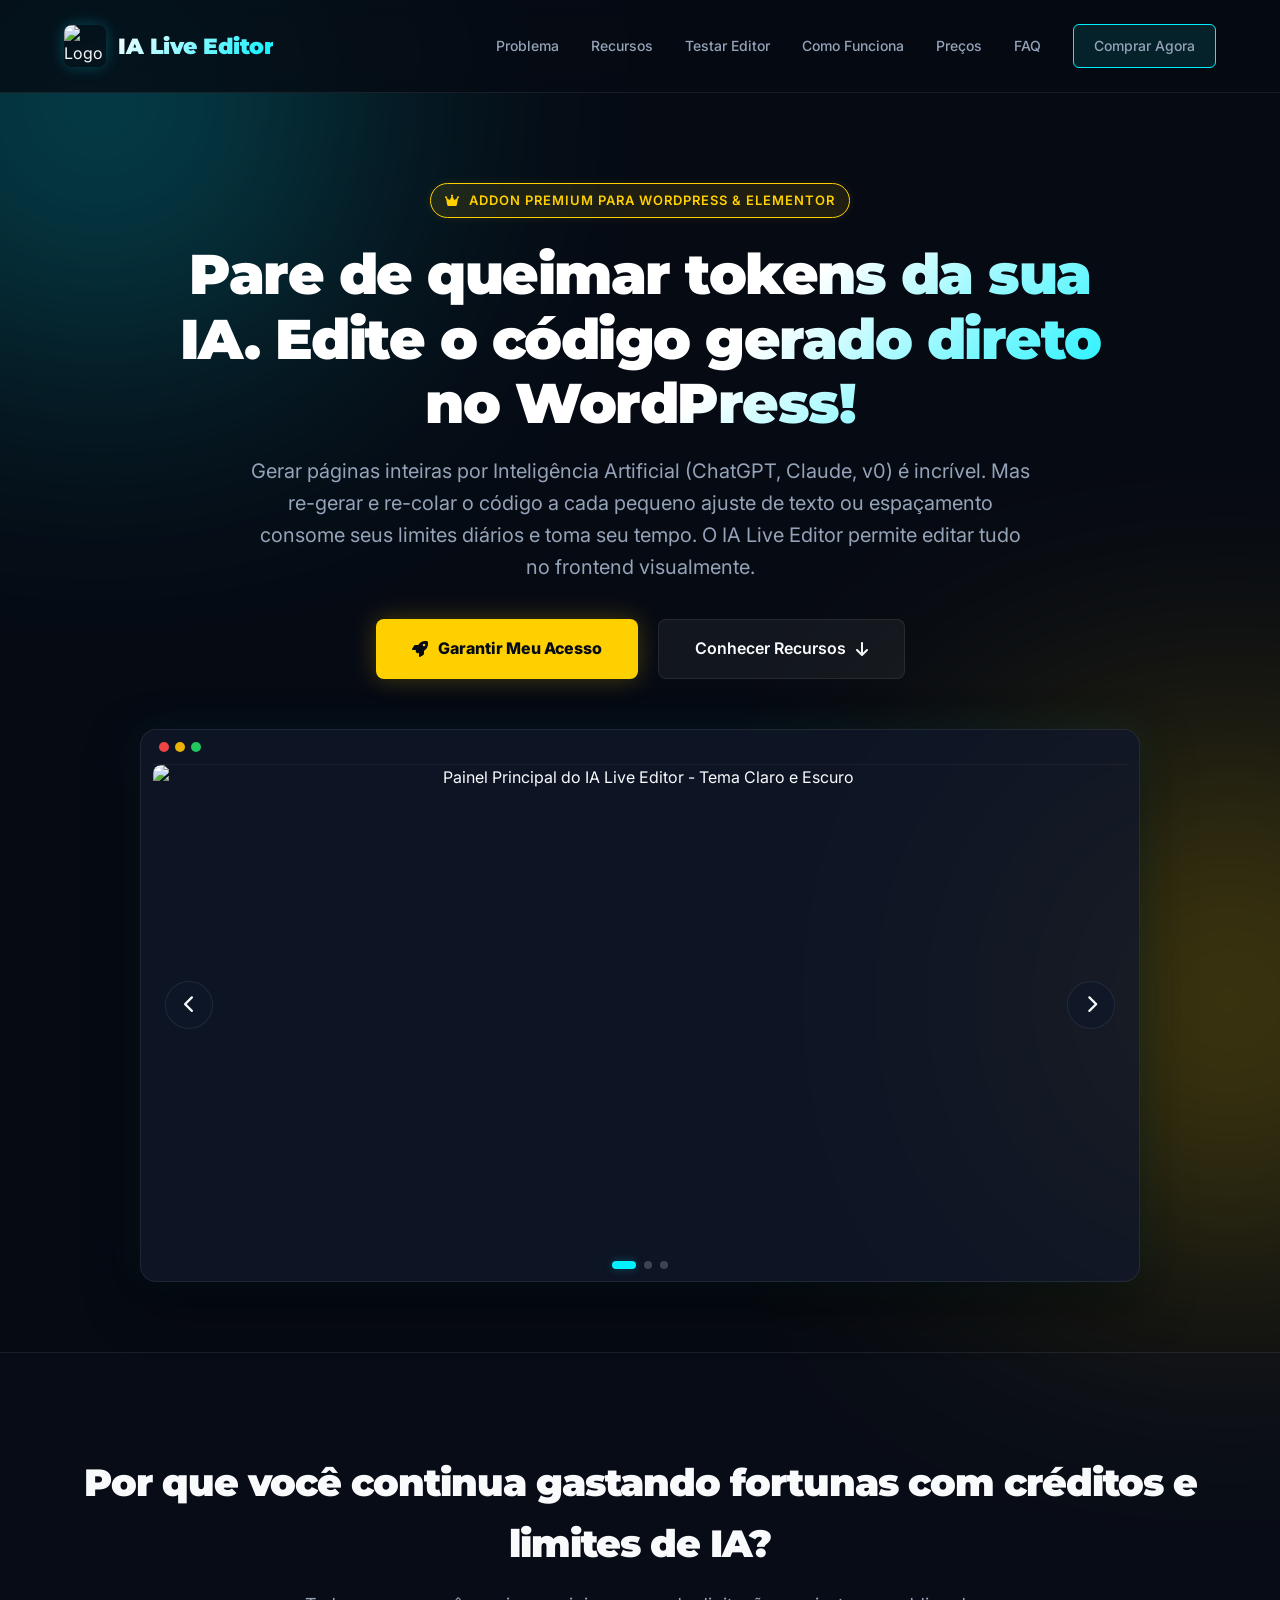
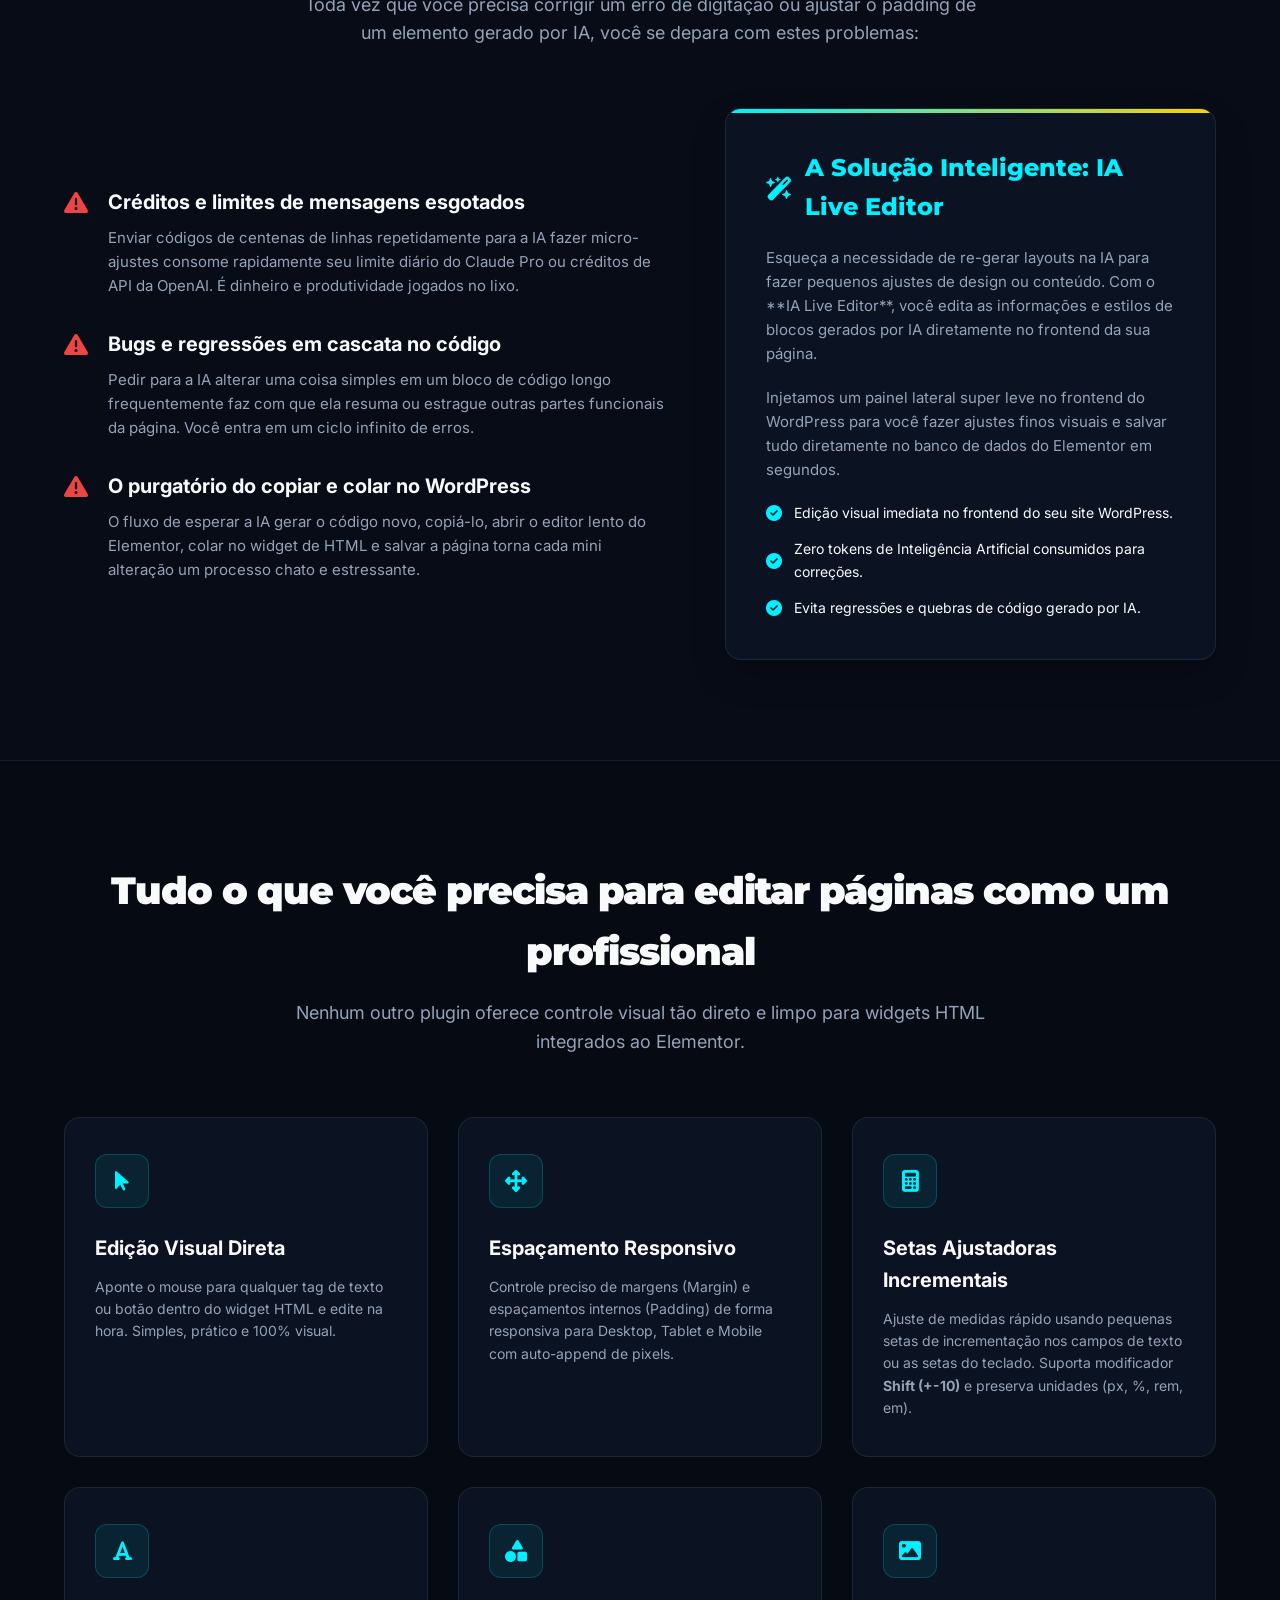
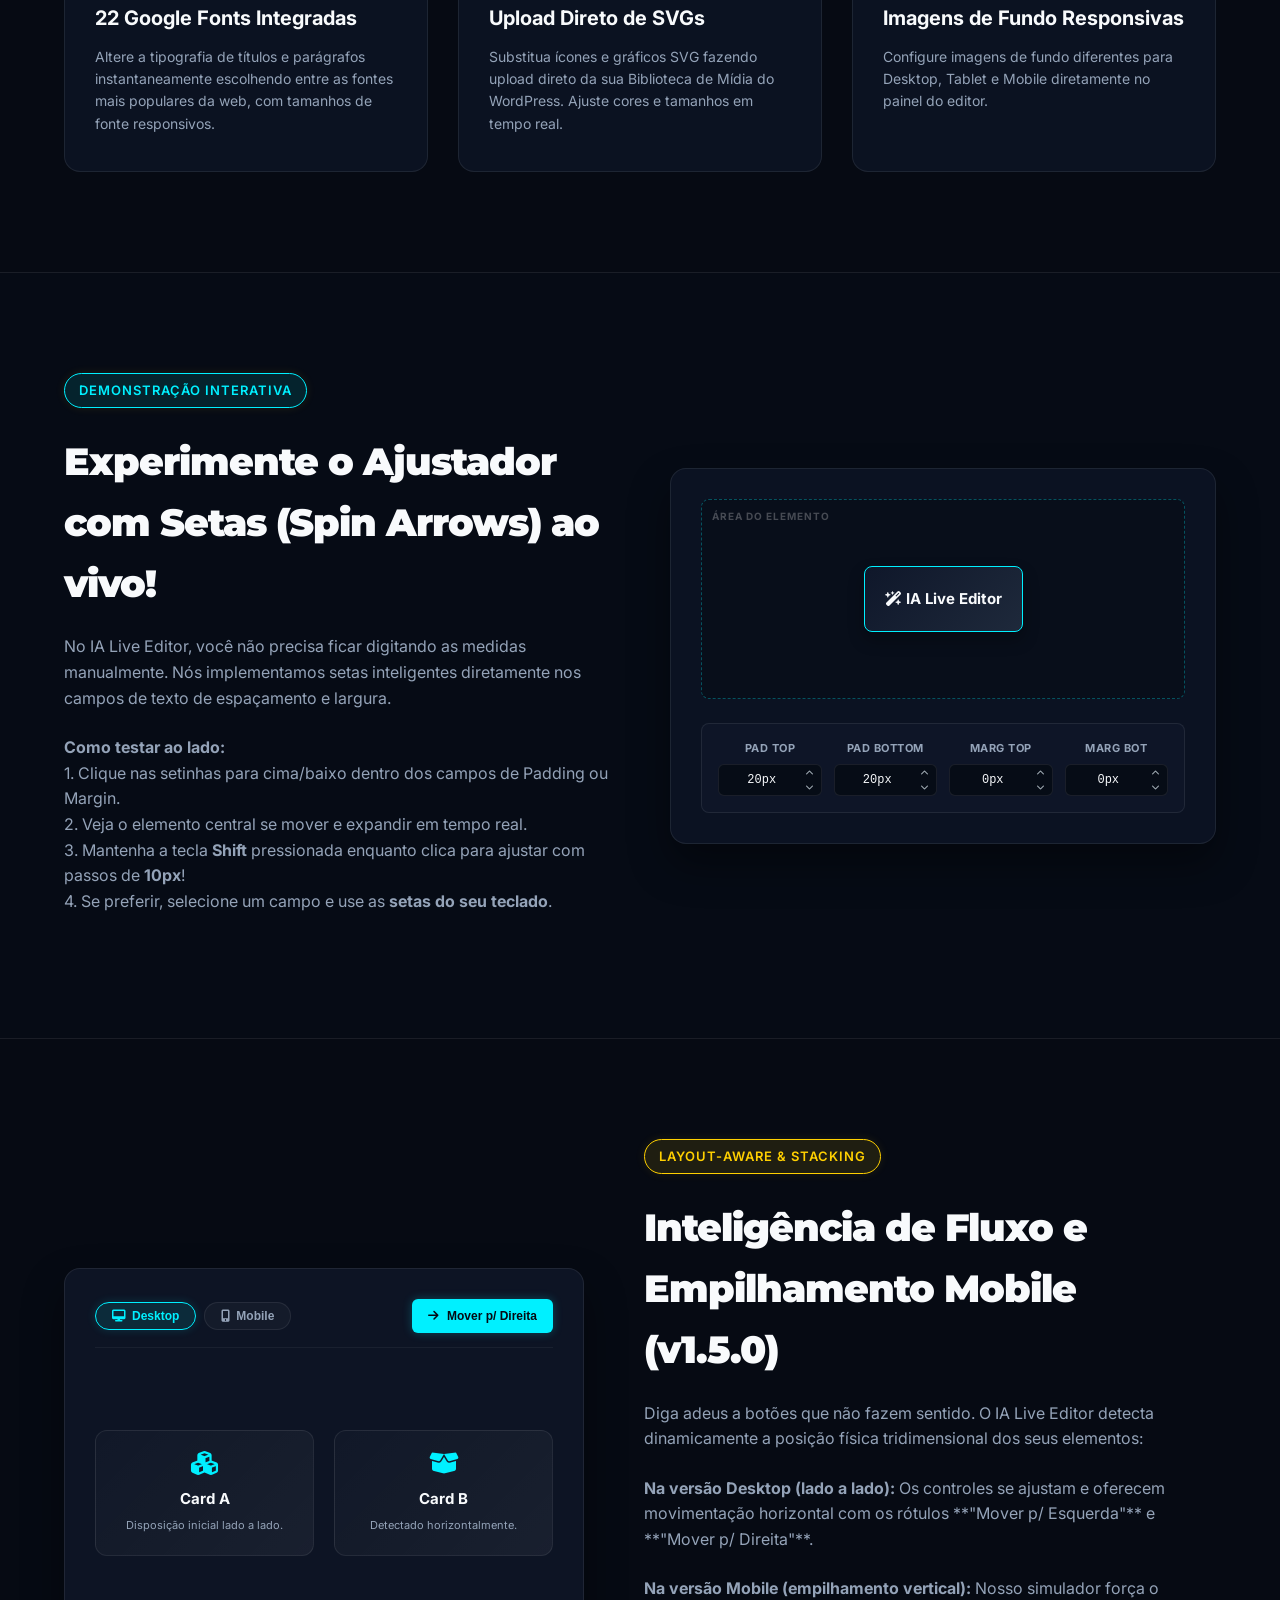
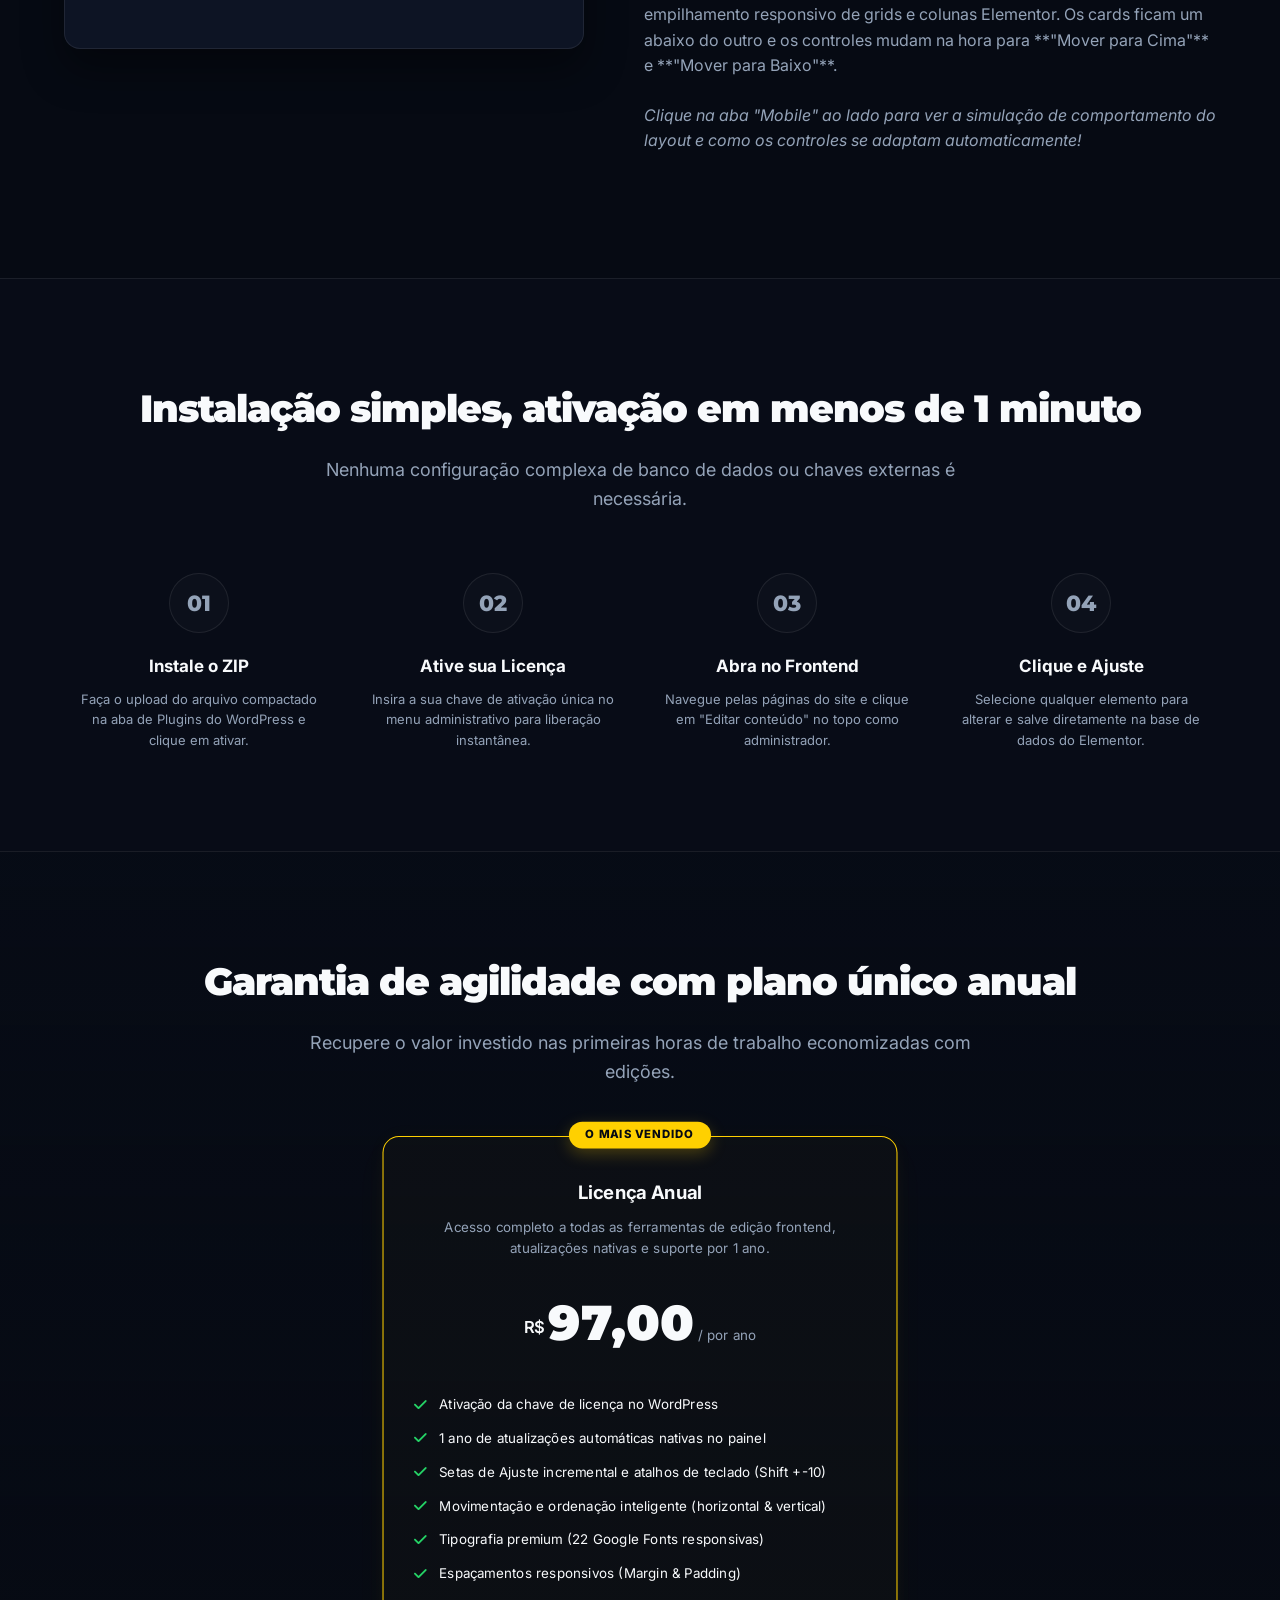
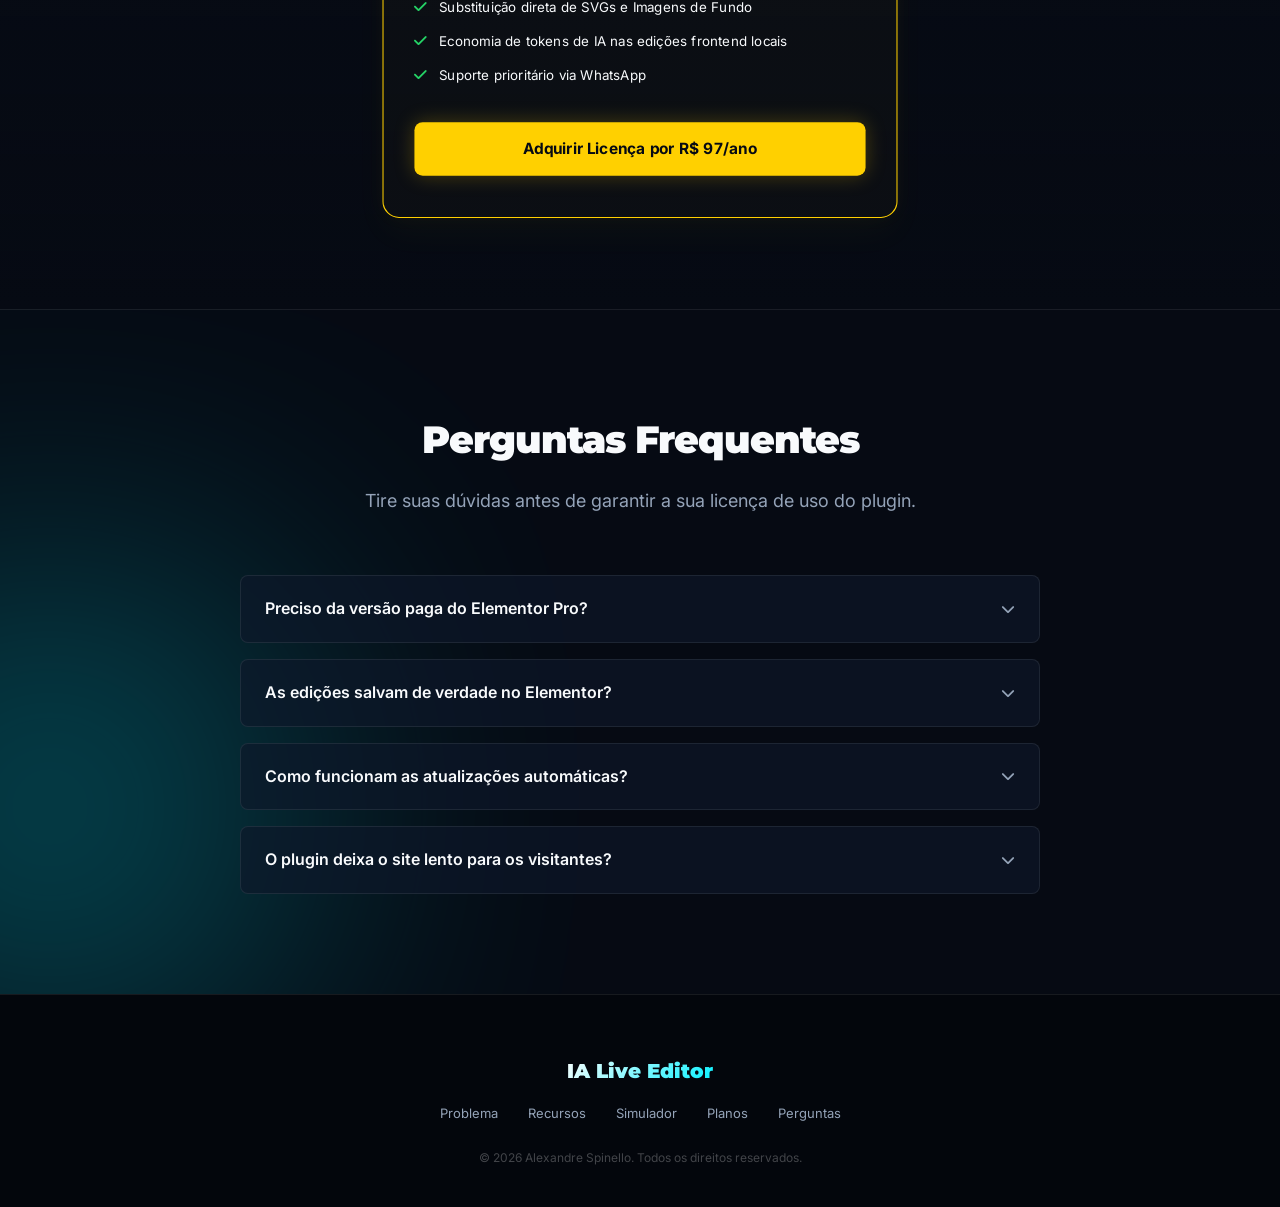
==== ia-editor/index.html @ 650c08f6 "copy: shift focus to avoiding wasting AI tokens and editing directly in wordpress" ====
<!DOCTYPE html>
<html lang="pt-BR">
<head>
    <meta charset="UTF-8">
    <meta name="viewport" content="width=device-width, initial-scale=1.0">
    <title>IA Live Editor - Edite o Elementor em Tempo Real sem Construtor Pesado</title>
    <meta name="description" content="Edite widgets HTML do Elementor em tempo real diretamente no frontend. Altere textos, fontes responsivas, padding, margens, imagens e SVGs de forma ultra-rápida.">
    
    <!-- Google Fonts -->
    <link href="https://fonts.googleapis.com/css2?family=Inter:wght@300;400;500;600;700;800;900&family=Montserrat:wght@700;800;900&display=swap" rel="stylesheet">
    
    <!-- Font Awesome Icons -->
    <link rel="stylesheet" href="https://cdnjs.cloudflare.com/ajax/libs/font-awesome/6.4.0/css/all.min.css">
    
    <style>
        :root {
            --bg-dark: #060a13;
            --bg-card: rgba(15, 23, 42, 0.65);
            --border-color: rgba(255, 255, 255, 0.08);
            --primary-cyan: #00f0ff;
            --primary-gold: #ffd000;
            --success-green: #25d366;
            --text-main: #f8fafc;
            --text-secondary: #94a3b8;
            --glow-cyan: rgba(0, 240, 255, 0.25);
            --glow-gold: rgba(255, 208, 0, 0.25);
        }

        * {
            box-sizing: border-box;
            margin: 0;
            padding: 0;
        }

        html {
            scroll-behavior: smooth;
            overflow-x: hidden;
            width: 100%;
        }

        body {
            font-family: 'Inter', sans-serif;
            background-color: var(--bg-dark);
            color: var(--text-main);
            line-height: 1.6;
            overflow-x: hidden;
            width: 100%;
            position: relative;
        }

        /* Background glow effects */
        .glow-effect {
            position: absolute;
            width: 400px;
            height: 400px;
            border-radius: 50%;
            filter: blur(150px);
            z-index: -1;
            pointer-events: none;
            opacity: 0.45;
        }

        .glow-top-left {
            top: -100px;
            left: -100px;
            background: var(--primary-cyan);
        }

        .glow-mid-right {
            top: 800px;
            right: -150px;
            background: var(--primary-gold);
        }

        .glow-bottom-left {
            bottom: 200px;
            left: -150px;
            background: var(--primary-cyan);
        }

        /* Container helper */
        .container {
            max-width: 1200px;
            margin: 0 auto;
            padding: 0 24px;
            position: relative;
        }

        /* Header / Navbar */
        header {
            padding: 24px 0;
            border-bottom: 1px solid var(--border-color);
            background: rgba(6, 10, 19, 0.8);
            backdrop-filter: blur(12px);
            position: sticky;
            top: 0;
            z-index: 100;
        }

        .nav-wrapper {
            display: flex;
            justify-content: space-between;
            align-items: center;
        }

        .logo-area {
            display: flex;
            align-items: center;
            gap: 12px;
            text-decoration: none;
            color: var(--text-main);
        }

        .logo-img {
            width: 42px;
            height: 42px;
            border-radius: 8px;
            box-shadow: 0 0 15px var(--glow-cyan);
        }

        .logo-text {
            font-family: 'Montserrat', sans-serif;
            font-size: 22px;
            font-weight: 900;
            letter-spacing: -0.5px;
            background: linear-gradient(135deg, #ffffff, var(--primary-cyan));
            -webkit-background-clip: text;
            -webkit-text-fill-color: transparent;
        }

        .nav-links {
            display: flex;
            gap: 32px;
            align-items: center;
        }

        .nav-links a {
            text-decoration: none;
            color: var(--text-secondary);
            font-size: 14px;
            font-weight: 500;
            transition: color 0.3s ease;
        }

        .nav-links a:hover {
            color: var(--primary-cyan);
        }

        .btn-nav-cta {
            background: rgba(0, 240, 255, 0.1);
            border: 1px solid var(--primary-cyan);
            color: var(--primary-cyan);
            padding: 10px 20px;
            border-radius: 6px;
            font-weight: 600;
            cursor: pointer;
            transition: all 0.3s ease;
            text-decoration: none;
            font-size: 14px;
        }

        .btn-nav-cta:hover {
            background: var(--primary-cyan);
            color: var(--bg-dark);
            box-shadow: 0 0 15px var(--primary-cyan);
        }

        /* Hero Section */
        .hero {
            padding: 90px 0 70px;
            text-align: center;
            position: relative;
        }

        .badge-premium {
            display: inline-flex;
            align-items: center;
            gap: 8px;
            background: rgba(255, 208, 0, 0.1);
            border: 1px solid var(--primary-gold);
            color: var(--primary-gold);
            padding: 6px 14px;
            border-radius: 50px;
            font-size: 13px;
            font-weight: 600;
            margin-bottom: 24px;
            text-transform: uppercase;
            letter-spacing: 1px;
            box-shadow: 0 0 10px rgba(255, 208, 0, 0.1);
        }

        .hero h1 {
            font-family: 'Montserrat', sans-serif;
            font-size: 56px;
            font-weight: 900;
            line-height: 1.15;
            letter-spacing: -1.5px;
            max-width: 950px;
            margin: 0 auto 20px;
            background: linear-gradient(135deg, #ffffff 60%, var(--primary-cyan));
            -webkit-background-clip: text;
            -webkit-text-fill-color: transparent;
        }

        .hero p.lead {
            font-size: 20px;
            color: var(--text-secondary);
            max-width: 780px;
            margin: 0 auto 36px;
            font-weight: 400;
        }

        .cta-group {
            display: flex;
            justify-content: center;
            gap: 20px;
            margin-bottom: 50px;
        }

        .btn-cta-main {
            background: var(--primary-gold);
            color: var(--bg-dark);
            border: none;
            padding: 16px 36px;
            font-size: 16px;
            font-weight: 800;
            border-radius: 8px;
            cursor: pointer;
            transition: all 0.3s ease;
            text-decoration: none;
            display: inline-flex;
            align-items: center;
            gap: 10px;
            box-shadow: 0 0 25px var(--glow-gold);
        }

        .btn-cta-main:hover {
            background: #ffe04d;
            transform: translateY(-2px);
            box-shadow: 0 0 35px var(--primary-gold);
        }

        .btn-cta-sec {
            background: rgba(255, 255, 255, 0.05);
            color: var(--text-main);
            border: 1px solid var(--border-color);
            padding: 16px 36px;
            font-size: 16px;
            font-weight: 600;
            border-radius: 8px;
            cursor: pointer;
            transition: all 0.3s ease;
            text-decoration: none;
            display: inline-flex;
            align-items: center;
            gap: 10px;
        }

        .btn-cta-sec:hover {
            background: rgba(255, 255, 255, 0.1);
            border-color: rgba(255, 255, 255, 0.2);
            transform: translateY(-2px);
        }

        /* Mockup Slider Showcase */
        .showcase-mockup {
            max-width: 1000px;
            margin: 0 auto;
            border-radius: 16px;
            border: 1px solid var(--border-color);
            background: rgba(15, 23, 42, 0.8);
            padding: 12px;
            box-shadow: 0 20px 50px rgba(0, 0, 0, 0.5), 0 0 40px rgba(0, 240, 255, 0.08);
            position: relative;
            overflow: hidden;
        }

        .window-bar {
            display: flex;
            align-items: center;
            gap: 6px;
            padding: 0 0 12px 6px;
            border-bottom: 1px solid rgba(255, 255, 255, 0.05);
        }

        .window-dot {
            width: 10px;
            height: 10px;
            border-radius: 50%;
            background: rgba(255, 255, 255, 0.2);
        }

        .window-dot.red { background: #ef4444; }
        .window-dot.yellow { background: #eab308; }
        .window-dot.green { background: #22c55e; }

        .slider-container {
            position: relative;
            width: 100%;
            height: 480px;
            overflow: hidden;
            border-radius: 8px;
        }

        .slide {
            position: absolute;
            top: 0;
            left: 0;
            width: 100%;
            height: 100%;
            opacity: 0;
            transition: opacity 0.5s ease-in-out;
            display: flex;
            justify-content: center;
            align-items: center;
        }

        .slide.active {
            opacity: 1;
            position: relative;
        }

        .slide img {
            width: 100%;
            height: 100%;
            object-fit: cover;
            border-radius: 8px;
        }

        .slider-btn {
            position: absolute;
            top: 50%;
            transform: translateY(-50%);
            background: rgba(15, 23, 42, 0.7);
            border: 1px solid var(--border-color);
            color: var(--text-main);
            width: 48px;
            height: 48px;
            border-radius: 50%;
            cursor: pointer;
            display: flex;
            align-items: center;
            justify-content: center;
            font-size: 18px;
            transition: all 0.3s ease;
            z-index: 10;
        }

        .slider-btn:hover {
            background: var(--primary-cyan);
            color: var(--bg-dark);
            border-color: var(--primary-cyan);
            box-shadow: 0 0 15px var(--glow-cyan);
        }

        .slider-btn-prev { left: 24px; }
        .slider-btn-next { right: 24px; }

        .slider-dots {
            display: flex;
            justify-content: center;
            gap: 8px;
            margin-top: 16px;
        }

        .dot {
            width: 8px;
            height: 8px;
            border-radius: 50%;
            background: rgba(255, 255, 255, 0.2);
            cursor: pointer;
            transition: all 0.3s ease;
        }

        .dot.active {
            background: var(--primary-cyan);
            width: 24px;
            border-radius: 4px;
            box-shadow: 0 0 8px var(--glow-cyan);
        }

        /* General Section Header */
        .section-header {
            text-align: center;
            margin-bottom: 60px;
        }

        .section-header h2 {
            font-family: 'Montserrat', sans-serif;
            font-size: 38px;
            font-weight: 900;
            margin-bottom: 16px;
            letter-spacing: -1px;
        }

        .section-header p {
            font-size: 18px;
            color: var(--text-secondary);
            max-width: 700px;
            margin: 0 auto;
        }

        /* Pain Points Section */
        .pain-points {
            padding: 100px 0;
            border-top: 1px solid var(--border-color);
            background: rgba(15, 23, 42, 0.2);
        }

        .pain-grid {
            display: grid;
            grid-template-columns: 1.1fr 0.9fr;
            gap: 60px;
            align-items: center;
        }

        .pain-list {
            display: flex;
            flex-direction: column;
            gap: 30px;
        }

        .pain-item {
            display: flex;
            gap: 20px;
        }

        .pain-icon-red {
            color: #ef4444;
            font-size: 24px;
            margin-top: 4px;
            flex-shrink: 0;
        }

        .pain-item h3 {
            font-size: 20px;
            font-weight: 700;
            margin-bottom: 8px;
            color: var(--text-main);
        }

        .pain-item p {
            color: var(--text-secondary);
            font-size: 15px;
        }

        .solution-box {
            background: var(--bg-card);
            border: 1px solid var(--border-color);
            border-radius: 16px;
            padding: 40px;
            box-shadow: 0 15px 35px rgba(0, 0, 0, 0.2);
            position: relative;
            overflow: hidden;
        }

        .solution-box::before {
            content: '';
            position: absolute;
            top: 0;
            left: 0;
            width: 100%;
            height: 4px;
            background: linear-gradient(90deg, var(--primary-cyan), var(--primary-gold));
        }

        .solution-box h3 {
            font-family: 'Montserrat', sans-serif;
            font-size: 24px;
            font-weight: 800;
            margin-bottom: 20px;
            display: flex;
            align-items: center;
            gap: 12px;
            color: var(--primary-cyan);
        }

        .solution-box p {
            font-size: 15px;
            color: var(--text-secondary);
            margin-bottom: 20px;
        }

        .solution-features-list {
            display: flex;
            flex-direction: column;
            gap: 14px;
            margin-top: 10px;
        }

        .sol-feat-item {
            display: flex;
            align-items: center;
            gap: 12px;
            font-size: 14px;
            color: var(--text-main);
        }

        .sol-feat-item i {
            color: var(--primary-cyan);
            font-size: 16px;
        }

        /* Features Section */
        .features {
            padding: 100px 0;
            border-top: 1px solid var(--border-color);
        }

        .features-grid {
            display: grid;
            grid-template-columns: repeat(3, 1fr);
            gap: 30px;
        }

        .feature-card {
            background: var(--bg-card);
            border: 1px solid var(--border-color);
            border-radius: 16px;
            padding: 36px 30px;
            transition: all 0.3s ease;
            position: relative;
        }

        .feature-card:hover {
            border-color: var(--primary-cyan);
            transform: translateY(-5px);
            box-shadow: 0 10px 25px rgba(0, 240, 255, 0.05);
        }

        .feat-icon-wrapper {
            width: 54px;
            height: 54px;
            border-radius: 12px;
            background: rgba(0, 240, 255, 0.08);
            border: 1px solid rgba(0, 240, 255, 0.2);
            color: var(--primary-cyan);
            display: flex;
            align-items: center;
            justify-content: center;
            font-size: 22px;
            margin-bottom: 24px;
            transition: all 0.3s ease;
        }

        .feature-card:hover .feat-icon-wrapper {
            background: var(--primary-cyan);
            color: var(--bg-dark);
            box-shadow: 0 0 15px var(--glow-cyan);
        }

        .feature-card h3 {
            font-size: 20px;
            font-weight: 700;
            margin-bottom: 12px;
        }

        .feature-card p {
            color: var(--text-secondary);
            font-size: 14px;
            line-height: 1.6;
        }

        /* Live Spacing Simulator Section */
        .simulator-section {
            padding: 100px 0;
            border-top: 1px solid var(--border-color);
            background: rgba(15, 23, 42, 0.1);
        }

        .sim-grid {
            display: grid;
            grid-template-columns: 1fr 1fr;
            gap: 60px;
            align-items: center;
        }

        .sim-info h2 {
            font-family: 'Montserrat', sans-serif;
            font-size: 38px;
            font-weight: 900;
            margin-bottom: 20px;
            letter-spacing: -1px;
        }

        .sim-info p {
            color: var(--text-secondary);
            font-size: 16px;
            margin-bottom: 24px;
        }

        .sim-demo-card {
            background: var(--bg-card);
            border: 1px solid var(--border-color);
            border-radius: 16px;
            padding: 30px;
            box-shadow: 0 20px 40px rgba(0,0,0,0.4);
            position: relative;
        }

        .sim-preview-box {
            background: rgba(6, 10, 19, 0.5);
            border: 1px dashed rgba(0, 240, 255, 0.3);
            border-radius: 8px;
            padding: 40px;
            text-align: center;
            transition: all 0.2s ease;
            position: relative;
            margin-bottom: 24px;
            min-height: 200px;
            display: flex;
            flex-direction: column;
            justify-content: center;
            align-items: center;
        }

        .sim-preview-box::before {
            content: 'ÁREA DO ELEMENTO';
            position: absolute;
            top: 8px;
            left: 10px;
            font-size: 10px;
            font-weight: 700;
            color: rgba(255,255,255,0.25);
            letter-spacing: 1px;
        }

        .sim-element {
            background: linear-gradient(135deg, #0f172a, #1e293b);
            border: 1.5px solid var(--primary-cyan);
            border-radius: 8px;
            padding: 20px;
            color: var(--text-main);
            font-weight: 700;
            font-size: 15px;
            display: inline-block;
            transition: all 0.1s ease;
            position: relative;
            box-shadow: 0 8px 16px rgba(0,0,0,0.3);
        }

        .sim-control-panel {
            display: grid;
            grid-template-columns: repeat(4, 1fr);
            gap: 12px;
            background: rgba(15, 23, 42, 0.8);
            border: 1px solid var(--border-color);
            border-radius: 8px;
            padding: 16px;
        }

        .sim-control-item {
            display: flex;
            flex-direction: column;
            align-items: center;
        }

        .sim-control-item label {
            font-size: 11px;
            font-weight: 700;
            color: var(--text-secondary);
            margin-bottom: 6px;
            text-transform: uppercase;
            letter-spacing: 0.5px;
        }

        .sim-input-wrapper {
            position: relative;
            display: inline-flex;
            width: 100%;
        }

        .sim-input {
            width: 100%;
            background: rgba(6, 10, 19, 0.8);
            border: 1px solid var(--border-color);
            border-radius: 6px;
            color: var(--text-main);
            padding: 8px 24px 8px 8px;
            font-size: 12px;
            text-align: center;
            font-family: monospace;
            outline: none;
        }

        .sim-input:focus {
            border-color: var(--primary-cyan);
        }

        .sim-spin-buttons {
            position: absolute;
            right: 4px;
            top: 50%;
            transform: translateY(-50%);
            display: flex;
            flex-direction: column;
            width: 16px;
            height: 24px;
            justify-content: space-between;
        }

        .sim-spin-btn {
            background: transparent;
            border: none;
            padding: 0;
            color: #a4afb7;
            cursor: pointer;
            font-size: 8px;
            display: flex;
            align-items: center;
            justify-content: center;
            height: 10px;
        }

        .sim-spin-btn:hover {
            color: var(--primary-cyan);
        }

        /* Stacking Visualizer Section */
        .stacking-section {
            padding: 100px 0;
            border-top: 1px solid var(--border-color);
        }

        .stacking-grid {
            display: grid;
            grid-template-columns: 1fr 1.1fr;
            gap: 60px;
            align-items: center;
        }

        .stack-visual-box {
            display: flex;
            flex-direction: column;
            gap: 20px;
            background: rgba(15, 23, 42, 0.8);
            border: 1px solid var(--border-color);
            border-radius: 16px;
            padding: 30px;
            box-shadow: 0 20px 40px rgba(0,0,0,0.4);
            position: relative;
        }

        .stack-bar {
            display: flex;
            justify-content: space-between;
            align-items: center;
            border-bottom: 1px solid rgba(255,255,255,0.05);
            padding-bottom: 14px;
        }

        .stack-tab-btn {
            background: rgba(255,255,255,0.03);
            border: 1px solid var(--border-color);
            color: var(--text-secondary);
            padding: 6px 16px;
            border-radius: 30px;
            cursor: pointer;
            font-size: 12px;
            font-weight: 600;
            transition: all 0.3s ease;
            display: inline-flex;
            align-items: center;
            gap: 6px;
        }

        .stack-tab-btn.active {
            background: rgba(0, 240, 255, 0.1);
            border-color: var(--primary-cyan);
            color: var(--primary-cyan);
            box-shadow: 0 0 10px rgba(0, 240, 255, 0.15);
        }

        .stack-preview-container {
            display: flex;
            gap: 20px;
            transition: all 0.4s cubic-bezier(0.16, 1, 0.3, 1);
            min-height: 250px;
            align-items: center;
            justify-content: center;
        }

        /* Stacking layouts based on active device tab */
        .stack-preview-container.desktop-view {
            flex-direction: row;
        }

        .stack-preview-container.mobile-view {
            flex-direction: column;
            max-width: 280px;
            margin: 0 auto;
        }

        .stack-card {
            background: linear-gradient(135deg, rgba(255, 255, 255, 0.02), rgba(255, 255, 255, 0.05));
            border: 1px solid var(--border-color);
            border-radius: 12px;
            padding: 20px;
            text-align: center;
            flex: 1;
            transition: all 0.3s ease;
            width: 100%;
        }

        .stack-preview-container.mobile-view .stack-card {
            flex: none;
        }

        .stack-card i {
            font-size: 24px;
            color: var(--primary-cyan);
            margin-bottom: 12px;
        }

        .stack-card h4 {
            font-size: 15px;
            margin-bottom: 6px;
        }

        .stack-card p {
            font-size: 11px;
            color: var(--text-secondary);
        }

        .stack-nav-btn {
            background: var(--primary-cyan);
            border: none;
            color: var(--bg-dark);
            padding: 10px 16px;
            border-radius: 6px;
            font-size: 12px;
            font-weight: 700;
            display: flex;
            align-items: center;
            gap: 8px;
            box-shadow: 0 0 10px var(--glow-cyan);
            transition: all 0.3s ease;
        }

        .stack-nav-btn i {
            font-size: 12px;
        }

        /* How it works Section */
        .steps {
            padding: 100px 0;
            border-top: 1px solid var(--border-color);
            background: rgba(15, 23, 42, 0.2);
        }

        .steps-wrapper {
            display: grid;
            grid-template-columns: repeat(4, 1fr);
            gap: 24px;
            position: relative;
        }

        .step-item {
            text-align: center;
            position: relative;
        }

        .step-num {
            width: 60px;
            height: 60px;
            border-radius: 50%;
            background: rgba(255, 255, 255, 0.02);
            border: 1px solid var(--border-color);
            display: flex;
            align-items: center;
            justify-content: center;
            font-family: 'Montserrat', sans-serif;
            font-size: 22px;
            font-weight: 800;
            color: var(--text-secondary);
            margin: 0 auto 20px;
            transition: all 0.3s ease;
        }

        .step-item:hover .step-num {
            border-color: var(--primary-cyan);
            color: var(--primary-cyan);
            box-shadow: 0 0 15px var(--glow-cyan);
            background: rgba(0, 240, 255, 0.05);
        }

        .step-item h3 {
            font-size: 17px;
            font-weight: 700;
            margin-bottom: 8px;
        }

        .step-item p {
            font-size: 13px;
            color: var(--text-secondary);
            padding: 0 10px;
        }

        /* Pricing Section */
        .pricing {
            padding: 100px 0;
            background: linear-gradient(180deg, rgba(15, 23, 42, 0.1), var(--bg-dark));
            position: relative;
            border-top: 1px solid var(--border-color);
        }

        .pricing-grid {
            display: flex;
            justify-content: center;
            gap: 30px;
            align-items: stretch;
            max-width: 500px;
            margin: 0 auto;
        }

        .pricing-card {
            background: var(--bg-card);
            border: 1px solid var(--border-color);
            border-radius: 16px;
            padding: 40px 30px;
            text-align: center;
            display: flex;
            flex-direction: column;
            transition: all 0.3s ease;
            position: relative;
        }

        .pricing-card.recommended {
            border-color: var(--primary-gold);
            background: rgba(255, 208, 0, 0.02);
            box-shadow: 0 15px 35px rgba(255, 208, 0, 0.03), 0 0 20px rgba(255, 208, 0, 0.03);
            transform: scale(1.03);
        }

        .pricing-card.recommended::before {
            content: 'O Mais Vendido';
            position: absolute;
            top: -15px;
            left: 50%;
            transform: translateX(-50%);
            background: var(--primary-gold);
            color: var(--bg-dark);
            padding: 4px 16px;
            border-radius: 50px;
            font-size: 11px;
            font-weight: 800;
            text-transform: uppercase;
            letter-spacing: 1px;
            box-shadow: 0 5px 15px var(--glow-gold);
        }

        .pricing-card:hover {
            border-color: var(--primary-cyan);
            transform: translateY(-5px);
        }

        .pricing-card.recommended:hover {
            border-color: var(--primary-gold);
        }

        .price-title {
            font-size: 18px;
            font-weight: 700;
            color: var(--text-main);
            margin-bottom: 8px;
        }

        .price-description {
            font-size: 13px;
            color: var(--text-secondary);
            margin-bottom: 24px;
            min-height: 40px;
        }

        .price-value {
            margin-bottom: 30px;
        }

        .price-currency {
            font-size: 16px;
            font-weight: 600;
            vertical-align: super;
            color: var(--text-main);
        }

        .price-num {
            font-size: 48px;
            font-weight: 900;
            font-family: 'Montserrat', sans-serif;
            color: var(--text-main);
        }

        .price-period {
            font-size: 13px;
            color: var(--text-secondary);
        }

        .pricing-features {
            display: flex;
            flex-direction: column;
            gap: 12px;
            margin-bottom: 36px;
            text-align: left;
            flex-grow: 1;
        }

        .pricing-feat-item {
            display: flex;
            align-items: center;
            gap: 12px;
            font-size: 13px;
            color: var(--text-main);
        }

        .pricing-feat-item i {
            color: var(--success-green);
            font-size: 14px;
        }

        .btn-price-cta {
            background: rgba(255, 255, 255, 0.05);
            border: 1px solid var(--border-color);
            color: var(--text-main);
            width: 100%;
            padding: 14px 20px;
            border-radius: 8px;
            font-size: 15px;
            font-weight: 700;
            cursor: pointer;
            transition: all 0.3s ease;
            text-decoration: none;
            display: block;
        }

        .pricing-card.recommended .btn-price-cta {
            background: var(--primary-gold);
            color: var(--bg-dark);
            border: none;
            box-shadow: 0 0 20px var(--glow-gold);
        }

        .pricing-card.recommended .btn-price-cta:hover {
            background: #ffe04d;
            box-shadow: 0 0 25px var(--primary-gold);
        }

        .pricing-card:not(.recommended) .btn-price-cta:hover {
            border-color: var(--primary-cyan);
            color: var(--primary-cyan);
            background: rgba(0, 240, 255, 0.05);
        }

        /* FAQ Section */
        .faq {
            padding: 100px 0;
            border-top: 1px solid var(--border-color);
        }

        .faq-wrapper {
            max-width: 800px;
            margin: 0 auto;
            display: flex;
            flex-direction: column;
            gap: 16px;
        }

        .faq-item {
            background: var(--bg-card);
            border: 1px solid var(--border-color);
            border-radius: 8px;
            overflow: hidden;
            transition: all 0.3s ease;
        }

        .faq-item.open {
            border-color: var(--primary-cyan);
        }

        .faq-question {
            padding: 20px 24px;
            font-size: 16px;
            font-weight: 600;
            cursor: pointer;
            display: flex;
            justify-content: space-between;
            align-items: center;
            user-select: none;
            transition: color 0.3s ease;
        }

        .faq-question:hover {
            color: var(--primary-cyan);
        }

        .faq-icon {
            font-size: 14px;
            transition: transform 0.3s ease;
            color: var(--text-secondary);
        }

        .faq-item.open .faq-icon {
            transform: rotate(180deg);
            color: var(--primary-cyan);
        }

        .faq-answer {
            padding: 0 24px 20px 24px;
            color: var(--text-secondary);
            font-size: 14px;
            line-height: 1.6;
            display: none;
        }

        .faq-item.open .faq-answer {
            display: block;
        }

        /* Footer */
        footer {
            padding: 60px 0 40px;
            background: #03060c;
            border-top: 1px solid var(--border-color);
            text-align: center;
        }

        .footer-logo {
            font-family: 'Montserrat', sans-serif;
            font-size: 20px;
            font-weight: 900;
            color: var(--text-main);
            text-decoration: none;
            margin-bottom: 16px;
            display: inline-block;
            background: linear-gradient(135deg, #ffffff, var(--primary-cyan));
            -webkit-background-clip: text;
            -webkit-text-fill-color: transparent;
        }

        .footer-links {
            display: flex;
            justify-content: center;
            gap: 30px;
            margin-bottom: 24px;
        }

        .footer-links a {
            text-decoration: none;
            color: var(--text-secondary);
            font-size: 13px;
            transition: color 0.3s ease;
        }

        .footer-links a:hover {
            color: var(--primary-cyan);
        }

        .copyright {
            font-size: 12px;
            color: rgba(255, 255, 255, 0.25);
            margin-top: 20px;
        }

        /* Responsive Breakpoints */
        @media (max-width: 1024px) {
            .hero h1 {
                font-size: 46px;
            }
            .nav-links {
                display: none;
            }
            .pricing-grid {
                flex-direction: column;
                gap: 40px;
                max-width: 450px;
            }
            .pricing-card.recommended {
                transform: scale(1);
            }
            .features-grid {
                grid-template-columns: 1fr 1fr;
            }
            .pain-grid {
                grid-template-columns: 1fr;
            }
            .sim-grid {
                grid-template-columns: 1fr;
            }
            .stacking-grid {
                grid-template-columns: 1fr;
            }
        }

        @media (max-width: 768px) {
            .hero h1 {
                font-size: 36px;
            }
            .hero p.lead {
                font-size: 17px;
            }
            .cta-group {
                flex-direction: column;
                gap: 12px;
                max-width: 300px;
                margin: 0 auto 40px;
            }
            .slider-container {
                height: 300px;
            }
            .features-grid {
                grid-template-columns: 1fr;
            }
            .steps-wrapper {
                grid-template-columns: 1fr 1fr;
                gap: 30px;
            }
        }

        @media (max-width: 480px) {
            .steps-wrapper {
                grid-template-columns: 1fr;
            }
            .sim-control-panel {
                grid-template-columns: 1fr 1fr;
                gap: 10px;
            }
        }
    </style>
</head>
<body>

    <!-- Glow Backdrops -->
    <div class="glow-effect glow-top-left"></div>
    <div class="glow-effect glow-mid-right"></div>
    <div class="glow-effect glow-bottom-left"></div>

    <!-- Header -->
    <header>
        <div class="container nav-wrapper">
            <a href="#" class="logo-area" id="nav-logo">
                <img src="../images/logo.png" alt="Logo IA Live Editor" class="logo-img">
                <span class="logo-text">IA Live Editor</span>
            </a>
            <nav class="nav-links">
                <a href="#solucao">Problema</a>
                <a href="#recursos">Recursos</a>
                <a href="#simulador">Testar Editor</a>
                <a href="#como-funciona">Como Funciona</a>
                <a href="#precos">Preços</a>
                <a href="#faq">FAQ</a>
                <a href="#precos" class="btn-nav-cta" id="btn-header-purchase">Comprar Agora</a>
            </nav>
        </div>
    </header>

    <!-- Hero Section -->
    <section class="hero">
        <div class="container">
            <span class="badge-premium"><i class="fa-solid fa-crown"></i> Addon Premium para WordPress & Elementor</span>
            <h1 id="hero-title">Pare de queimar tokens da sua IA. Edite o código gerado direto no WordPress!</h1>
            <p class="lead" id="hero-subtitle">
                Gerar páginas inteiras por Inteligência Artificial (ChatGPT, Claude, v0) é incrível. Mas re-gerar e re-colar o código a cada pequeno ajuste de texto ou espaçamento consome seus limites diários e toma seu tempo. O IA Live Editor permite editar tudo no frontend visualmente.
            </p>
            <div class="cta-group">
                <a href="#precos" class="btn-cta-main" id="btn-hero-purchase">
                    <i class="fa-solid fa-rocket"></i> Garantir Meu Acesso
                </a>
                <a href="#recursos" class="btn-cta-sec" id="btn-hero-more">
                    Conhecer Recursos <i class="fa-solid fa-arrow-down"></i>
                </a>
            </div>

            <!-- Mockup Showcase Carousel -->
            <div class="showcase-mockup">
                <div class="window-bar">
                    <div class="window-dot red"></div>
                    <div class="window-dot yellow"></div>
                    <div class="window-dot green"></div>
                </div>
                <div class="slider-container" id="carousel-slides">
                    <div class="slide active">
                        <img src="../images/screenshot1.png" alt="Painel Principal do IA Live Editor - Tema Claro e Escuro">
                    </div>
                    <div class="slide">
                        <img src="../images/screenshot2.png" alt="Seção de Margens e Padding do Editor">
                    </div>
                    <div class="slide">
                        <img src="../images/screenshot3.png" alt="Tipografia responsiva e upload de arquivos SVG">
                    </div>
                </div>
                
                <button class="slider-btn slider-btn-prev" onclick="changeSlide(-1)" id="carousel-prev-btn" aria-label="Imagem Anterior">
                    <i class="fa-solid fa-chevron-left"></i>
                </button>
                <button class="slider-btn slider-btn-next" onclick="changeSlide(1)" id="carousel-next-btn" aria-label="Próxima Imagem">
                    <i class="fa-solid fa-chevron-right"></i>
                </button>
                
                <div class="slider-dots" id="carousel-dots-wrapper">
                    <div class="dot active" onclick="currentSlide(0)"></div>
                    <div class="dot" onclick="currentSlide(1)"></div>
                    <div class="dot" onclick="currentSlide(2)"></div>
                </div>
            </div>
        </div>
    </section>

    <!-- Pain / Problem Section -->
    <section class="pain-points" id="solucao">
        <div class="container">
            <div class="section-header">
                <h2>Por que você continua gastando fortunas com créditos e limites de IA?</h2>
                <p>Toda vez que você precisa corrigir um erro de digitação ou ajustar o padding de um elemento gerado por IA, você se depara com estes problemas:</p>
            </div>
            <div class="pain-grid">
                <div class="pain-list">
                    <div class="pain-item">
                        <i class="fa-solid fa-triangle-exclamation pain-icon-red"></i>
                        <div>
                            <h3>Créditos e limites de mensagens esgotados</h3>
                            <p>Enviar códigos de centenas de linhas repetidamente para a IA fazer micro-ajustes consome rapidamente seu limite diário do Claude Pro ou créditos de API da OpenAI. É dinheiro e produtividade jogados no lixo.</p>
                        </div>
                    </div>
                    <div class="pain-item">
                        <i class="fa-solid fa-triangle-exclamation pain-icon-red"></i>
                        <div>
                            <h3>Bugs e regressões em cascata no código</h3>
                            <p>Pedir para a IA alterar uma coisa simples em um bloco de código longo frequentemente faz com que ela resuma ou estrague outras partes funcionais da página. Você entra em um ciclo infinito de erros.</p>
                        </div>
                    </div>
                    <div class="pain-item">
                        <i class="fa-solid fa-triangle-exclamation pain-icon-red"></i>
                        <div>
                            <h3>O purgatório do copiar e colar no WordPress</h3>
                            <p>O fluxo de esperar a IA gerar o código novo, copiá-lo, abrir o editor lento do Elementor, colar no widget de HTML e salvar a página torna cada mini alteração um processo chato e estressante.</p>
                        </div>
                    </div>
                </div>

                <div class="solution-box">
                    <h3><i class="fa-solid fa-wand-magic-sparkles"></i> A Solução Inteligente: IA Live Editor</h3>
                    <p>
                        Esqueça a necessidade de re-gerar layouts na IA para fazer pequenos ajustes de design ou conteúdo. Com o **IA Live Editor**, você edita as informações e estilos de blocos gerados por IA diretamente no frontend da sua página.
                    </p>
                    <p>
                        Injetamos um painel lateral super leve no frontend do WordPress para você fazer ajustes finos visuais e salvar tudo diretamente no banco de dados do Elementor em segundos.
                    </p>
                    <div class="solution-features-list">
                        <div class="sol-feat-item">
                            <i class="fa-solid fa-circle-check"></i>
                            <span>Edição visual imediata no frontend do seu site WordPress.</span>
                        </div>
                        <div class="sol-feat-item">
                            <i class="fa-solid fa-circle-check"></i>
                            <span>Zero tokens de Inteligência Artificial consumidos para correções.</span>
                        </div>
                        <div class="sol-feat-item">
                            <i class="fa-solid fa-circle-check"></i>
                            <span>Evita regressões e quebras de código gerado por IA.</span>
                        </div>
                    </div>
                </div>
            </div>
        </div>
    </section>

    <!-- Features Section -->
    <section class="features" id="recursos">
        <div class="container">
            <div class="section-header">
                <h2>Tudo o que você precisa para editar páginas como um profissional</h2>
                <p>Nenhum outro plugin oferece controle visual tão direto e limpo para widgets HTML integrados ao Elementor.</p>
            </div>
            <div class="features-grid">
                <div class="feature-card" id="feat-live-edit">
                    <div class="feat-icon-wrapper">
                        <i class="fa-solid fa-arrow-pointer"></i>
                    </div>
                    <h3>Edição Visual Direta</h3>
                    <p>Aponte o mouse para qualquer tag de texto ou botão dentro do widget HTML e edite na hora. Simples, prático e 100% visual.</p>
                </div>
                <div class="feature-card" id="feat-spacing">
                    <div class="feat-icon-wrapper">
                        <i class="fa-solid fa-arrows-up-down-left-right"></i>
                    </div>
                    <h3>Espaçamento Responsivo</h3>
                    <p>Controle preciso de margens (Margin) e espaçamentos internos (Padding) de forma responsiva para Desktop, Tablet e Mobile com auto-append de pixels.</p>
                </div>
                <div class="feature-card" id="feat-spin-arrows">
                    <div class="feat-icon-wrapper">
                        <i class="fa-solid fa-calculator"></i>
                    </div>
                    <h3>Setas Ajustadoras Incrementais</h3>
                    <p>Ajuste de medidas rápido usando pequenas setas de incrementação nos campos de texto ou as setas do teclado. Suporta modificador <strong>Shift (+-10)</strong> e preserva unidades (px, %, rem, em).</p>
                </div>
                <div class="feature-card" id="feat-fonts">
                    <div class="feat-icon-wrapper">
                        <i class="fa-solid fa-font"></i>
                    </div>
                    <h3>22 Google Fonts Integradas</h3>
                    <p>Altere a tipografia de títulos e parágrafos instantaneamente escolhendo entre as fontes mais populares da web, com tamanhos de fonte responsivos.</p>
                </div>
                <div class="feature-card" id="feat-svg">
                    <div class="feat-icon-wrapper">
                        <i class="fa-solid fa-shapes"></i>
                    </div>
                    <h3>Upload Direto de SVGs</h3>
                    <p>Substitua ícones e gráficos SVG fazendo upload direto da sua Biblioteca de Mídia do WordPress. Ajuste cores e tamanhos em tempo real.</p>
                </div>
                <div class="feature-card" id="feat-bg">
                    <div class="feat-icon-wrapper">
                        <i class="fa-solid fa-image"></i>
                    </div>
                    <h3>Imagens de Fundo Responsivas</h3>
                    <p>Configure imagens de fundo diferentes para Desktop, Tablet e Mobile diretamente no painel do editor.</p>
                </div>
            </div>
        </div>
    </section>

    <!-- Spacing Live Simulator Section -->
    <section class="simulator-section" id="simulador">
        <div class="container">
            <div class="sim-grid">
                <div class="sim-info">
                    <span class="badge-premium" style="background: rgba(0, 240, 255, 0.1); border-color: var(--primary-cyan); color: var(--primary-cyan);">Demonstração Interativa</span>
                    <h2>Experimente o Ajustador com Setas (Spin Arrows) ao vivo!</h2>
                    <p>
                        No IA Live Editor, você não precisa ficar digitando as medidas manualmente. Nós implementamos setas inteligentes diretamente nos campos de texto de espaçamento e largura.
                    </p>
                    <p>
                        <strong>Como testar ao lado:</strong>
                        <br>1. Clique nas setinhas para cima/baixo dentro dos campos de Padding ou Margin.
                        <br>2. Veja o elemento central se mover e expandir em tempo real.
                        <br>3. Mantenha a tecla <strong>Shift</strong> pressionada enquanto clica para ajustar com passos de <strong>10px</strong>!
                        <br>4. Se preferir, selecione um campo e use as <strong>setas do seu teclado</strong>.
                    </p>
                </div>
                <div class="sim-demo-card">
                    <div class="sim-preview-box">
                        <div class="sim-element" id="sim-live-block" style="padding-top: 20px; padding-bottom: 20px; padding-left: 20px; padding-right: 20px; margin-top: 0px; margin-bottom: 0px;">
                            <i class="fa-solid fa-wand-magic-sparkles"></i> IA Live Editor
                        </div>
                    </div>
                    
                    <div class="sim-control-panel">
                        <!-- PADDING TOP -->
                        <div class="sim-control-item">
                            <label>Pad Top</label>
                            <div class="sim-input-wrapper">
                                <input type="text" class="sim-input" id="sim-pad-top" value="20px">
                                <div class="sim-spin-buttons">
                                    <button class="sim-spin-btn btn-up" data-target="sim-pad-top" data-prop="padding-top"><i class="fa-solid fa-chevron-up"></i></button>
                                    <button class="sim-spin-btn btn-down" data-target="sim-pad-top" data-prop="padding-top"><i class="fa-solid fa-chevron-down"></i></button>
                                </div>
                            </div>
                        </div>
                        <!-- PADDING BOTTOM -->
                        <div class="sim-control-item">
                            <label>Pad Bottom</label>
                            <div class="sim-input-wrapper">
                                <input type="text" class="sim-input" id="sim-pad-bottom" value="20px">
                                <div class="sim-spin-buttons">
                                    <button class="sim-spin-btn btn-up" data-target="sim-pad-bottom" data-prop="padding-bottom"><i class="fa-solid fa-chevron-up"></i></button>
                                    <button class="sim-spin-btn btn-down" data-target="sim-pad-bottom" data-prop="padding-bottom"><i class="fa-solid fa-chevron-down"></i></button>
                                </div>
                            </div>
                        </div>
                        <!-- MARGIN TOP -->
                        <div class="sim-control-item">
                            <label>Marg Top</label>
                            <div class="sim-input-wrapper">
                                <input type="text" class="sim-input" id="sim-mar-top" value="0px">
                                <div class="sim-spin-buttons">
                                    <button class="sim-spin-btn btn-up" data-target="sim-mar-top" data-prop="margin-top"><i class="fa-solid fa-chevron-up"></i></button>
                                    <button class="sim-spin-btn btn-down" data-target="sim-mar-top" data-prop="margin-top"><i class="fa-solid fa-chevron-down"></i></button>
                                </div>
                            </div>
                        </div>
                        <!-- MARGIN BOTTOM -->
                        <div class="sim-control-item">
                            <label>Marg Bot</label>
                            <div class="sim-input-wrapper">
                                <input type="text" class="sim-input" id="sim-mar-bottom" value="0px">
                                <div class="sim-spin-buttons">
                                    <button class="sim-spin-btn btn-up" data-target="sim-mar-bottom" data-prop="margin-bottom"><i class="fa-solid fa-chevron-up"></i></button>
                                    <button class="sim-spin-btn btn-down" data-target="sim-mar-bottom" data-prop="margin-bottom"><i class="fa-solid fa-chevron-down"></i></button>
                                </div>
                            </div>
                        </div>
                    </div>
                </div>
            </div>
        </div>
    </section>

    <!-- Stacking / Move Direction simulator -->
    <section class="stacking-section">
        <div class="container">
            <div class="stacking-grid">
                <div class="stack-visual-box">
                    <div class="stack-bar">
                        <div style="display: flex; gap: 8px;">
                            <button class="stack-tab-btn active" data-device="desktop"><i class="fa-solid fa-desktop"></i> Desktop</button>
                            <button class="stack-tab-btn" data-device="mobile"><i class="fa-solid fa-mobile-screen-button"></i> Mobile</button>
                        </div>
                        <button class="stack-nav-btn" id="sim-move-btn-1"><i class="fa-solid fa-arrow-right"></i> Mover p/ Direita</button>
                    </div>
                    
                    <div class="stack-preview-container desktop-view" id="sim-stack-container">
                        <div class="stack-card" data-order="1">
                            <i class="fa-solid fa-cubes"></i>
                            <h4>Card A</h4>
                            <p>Disposição inicial lado a lado.</p>
                        </div>
                        <div class="stack-card" data-order="2">
                            <i class="fa-solid fa-box-open"></i>
                            <h4>Card B</h4>
                            <p>Detectado horizontalmente.</p>
                        </div>
                    </div>
                </div>
                
                <div class="sim-info">
                    <span class="badge-premium" style="background: rgba(255, 208, 0, 0.1); border-color: var(--primary-gold); color: var(--primary-gold);">Layout-Aware & Stacking</span>
                    <h2>Inteligência de Fluxo e Empilhamento Mobile (v1.5.0)</h2>
                    <p>
                        Diga adeus a botões que não fazem sentido. O IA Live Editor detecta dinamicamente a posição física tridimensional dos seus elementos:
                    </p>
                    <p>
                        <strong>Na versão Desktop (lado a lado):</strong> Os controles se ajustam e oferecem movimentação horizontal com os rótulos **"Mover p/ Esquerda"** e **"Mover p/ Direita"**.
                    </p>
                    <p>
                        <strong>Na versão Mobile (empilhamento vertical):</strong> Nosso simulador força o empilhamento responsivo de grids e colunas Elementor. Os cards ficam um abaixo do outro e os controles mudam na hora para **"Mover para Cima"** e **"Mover para Baixo"**.
                    </p>
                    <p>
                        <em>Clique na aba "Mobile" ao lado para ver a simulação de comportamento do layout e como os controles se adaptam automaticamente!</em>
                    </p>
                </div>
            </div>
        </div>
    </section>

    <!-- How it works Section -->
    <section class="steps" id="como-funciona">
        <div class="container">
            <div class="section-header">
                <h2>Instalação simples, ativação em menos de 1 minuto</h2>
                <p>Nenhuma configuração complexa de banco de dados ou chaves externas é necessária.</p>
            </div>
            <div class="steps-wrapper">
                <div class="step-item">
                    <div class="step-num">01</div>
                    <h3>Instale o ZIP</h3>
                    <p>Faça o upload do arquivo compactado na aba de Plugins do WordPress e clique em ativar.</p>
                </div>
                <div class="step-item">
                    <div class="step-num">02</div>
                    <h3>Ative sua Licença</h3>
                    <p>Insira a sua chave de ativação única no menu administrativo para liberação instantânea.</p>
                </div>
                <div class="step-item">
                    <div class="step-num">03</div>
                    <h3>Abra no Frontend</h3>
                    <p>Navegue pelas páginas do site e clique em "Editar conteúdo" no topo como administrador.</p>
                </div>
                <div class="step-item">
                    <div class="step-num">04</div>
                    <h3>Clique e Ajuste</h3>
                    <p>Selecione qualquer elemento para alterar e salve diretamente na base de dados do Elementor.</p>
                </div>
            </div>
        </div>
    </section>

    <!-- Pricing Section -->
    <section class="pricing" id="precos">
        <div class="container">
            <div class="section-header">
                <h2>Garantia de agilidade com plano único anual</h2>
                <p>Recupere o valor investido nas primeiras horas de trabalho economizadas com edições.</p>
            </div>
            
            <div class="pricing-grid">
                <!-- Licença Única Anual -->
                <div class="pricing-card recommended" id="price-card-single" style="width: 100%;">
                    <h3 class="price-title">Licença Anual</h3>
                    <p class="price-description">Acesso completo a todas as ferramentas de edição frontend, atualizações nativas e suporte por 1 ano.</p>
                    <div class="price-value">
                        <span class="price-currency">R$</span>
                        <span class="price-num">97,00</span>
                        <span class="price-period">/ por ano</span>
                    </div>
                    <div class="pricing-features">
                        <div class="pricing-feat-item"><i class="fa-solid fa-check"></i> <span>Ativação da chave de licença no WordPress</span></div>
                        <div class="pricing-feat-item"><i class="fa-solid fa-check"></i> <span>1 ano de atualizações automáticas nativas no painel</span></div>
                        <div class="pricing-feat-item"><i class="fa-solid fa-check"></i> <span>Setas de Ajuste incremental e atalhos de teclado (Shift +-10)</span></div>
                        <div class="pricing-feat-item"><i class="fa-solid fa-check"></i> <span>Movimentação e ordenação inteligente (horizontal & vertical)</span></div>
                        <div class="pricing-feat-item"><i class="fa-solid fa-check"></i> <span>Tipografia premium (22 Google Fonts responsivas)</span></div>
                        <div class="pricing-feat-item"><i class="fa-solid fa-check"></i> <span>Espaçamentos responsivos (Margin & Padding)</span></div>
                        <div class="pricing-feat-item"><i class="fa-solid fa-check"></i> <span>Substituição direta de SVGs e Imagens de Fundo</span></div>
                        <div class="pricing-feat-item"><i class="fa-solid fa-check"></i> <span>Economia de tokens de IA nas edições frontend locais</span></div>
                        <div class="pricing-feat-item"><i class="fa-solid fa-check"></i> <span>Suporte prioritário via WhatsApp</span></div>
                    </div>
                    <a href="https://pay.hotmart.com/seu-link-de-vendas" class="btn-price-cta" target="_blank" id="btn-buy-now">Adquirir Licença por R$ 97/ano</a>
                </div>
            </div>
        </div>
    </section>

    <!-- FAQ Section -->
    <section class="faq" id="faq">
        <div class="container">
            <div class="section-header">
                <h2>Perguntas Frequentes</h2>
                <p>Tire suas dúvidas antes de garantir a sua licença de uso do plugin.</p>
            </div>
            
            <div class="faq-wrapper">
                <div class="faq-item" id="faq-elementor-pro">
                    <div class="faq-question">
                        <span>Preciso da versão paga do Elementor Pro?</span>
                        <i class="fa-solid fa-chevron-down faq-icon"></i>
                    </div>
                    <div class="faq-answer">
                        Não! O plugin IA Live Editor funciona perfeitamente tanto com a versão gratuita do Elementor quanto com o Elementor Pro.
                    </div>
                </div>

                <div class="faq-item" id="faq-database">
                    <div class="faq-question">
                        <span>As edições salvam de verdade no Elementor?</span>
                        <i class="fa-solid fa-chevron-down faq-icon"></i>
                    </div>
                    <div class="faq-answer">
                        Sim. Diferente de outras soluções, nosso plugin localiza a estrutura do Elementor salva no banco de dados daquela página específica, edita o campo do widget correspondente e atualiza no banco de dados. Quando você abrir o painel do Elementor tradicional, as edições estarão salvas lá exatamente da mesma forma.
                    </div>
                </div>

                <div class="faq-item" id="faq-updates">
                    <div class="faq-question">
                        <span>Como funcionam as atualizações automáticas?</span>
                        <i class="fa-solid fa-chevron-down faq-icon"></i>
                    </div>
                    <div class="faq-answer">
                        Assim que realizamos atualizações ou correções, uma notificação tradicional de nova versão aparece no painel principal do seu WordPress. Basta clicar em "Atualizar agora" para atualizar o plugin automaticamente do nosso repositório. O processo agora tem suporte a cache-buster dinâmico para carregar novas versões instantaneamente.
                    </div>
                </div>

                <div class="faq-item" id="faq-speed">
                    <div class="faq-question">
                        <span>O plugin deixa o site lento para os visitantes?</span>
                        <i class="fa-solid fa-chevron-down faq-icon"></i>
                    </div>
                    <div class="faq-answer">
                        Absolutamente não! O código do editor visual e todos os seus recursos adicionais (scripts, fontes e estilos) só são carregados quando você está logado como administrador do site e ativa explicitamente o modo de edição. Para o visitante comum da página, o plugin carrega zero scripts a mais.
                    </div>
                </div>
            </div>
        </div>
    </section>

    <!-- Footer -->
    <footer>
        <div class="container">
            <a href="#" class="footer-logo" id="footer-logo-link">
                <span>IA Live Editor</span>
            </a>
            <div class="footer-links">
                <a href="#solucao">Problema</a>
                <a href="#recursos">Recursos</a>
                <a href="#simulador">Simulador</a>
                <a href="#precos">Planos</a>
                <a href="#faq">Perguntas</a>
            </div>
            <p class="copyright">
                &copy; 2026 Alexandre Spinello. Todos os direitos reservados.
            </p>
        </div>
    </footer>

    <!-- JavaScript Logic -->
    <script>
        // CAROUSEL LOGIC
        let currentSlideIndex = 0;
        const slides = document.querySelectorAll('.slide');
        const dots = document.querySelectorAll('.dot');

        function showSlide(index) {
            if (index >= slides.length) currentSlideIndex = 0;
            if (index < 0) currentSlideIndex = slides.length - 1;
            
            slides.forEach(slide => slide.classList.remove('active'));
            dots.forEach(dot => dot.classList.remove('active'));
            
            slides[currentSlideIndex].classList.add('active');
            dots[currentSlideIndex].classList.add('active');
        }

        function changeSlide(direction) {
            currentSlideIndex += direction;
            showSlide(currentSlideIndex);
        }

        function currentSlide(index) {
            currentSlideIndex = index;
            showSlide(currentSlideIndex);
        }

        // Auto transition in Carousel (every 6 seconds)
        setInterval(() => {
            currentSlideIndex++;
            showSlide(currentSlideIndex);
        }, 6000);

        // FAQ ACCORDION LOGIC
        const faqItems = document.querySelectorAll('.faq-item');
        faqItems.forEach(item => {
            const question = item.querySelector('.faq-question');
            question.addEventListener('click', () => {
                const isOpen = item.classList.contains('open');
                
                // Close all other items
                faqItems.forEach(otherItem => {
                    otherItem.classList.remove('open');
                });

                if (!isOpen) {
                    item.classList.add('open');
                }
            });
        });

        // MOCK MEASUREMENT SPIN ARROWS SIMULATOR
        function adjustSimMeasurement(value, direction, isShift = false) {
            const match = value.trim().match(/^([+-]?\d*(?:\.\d+)?)\s*(.*)$/);
            if (!match) return value;
            
            let num = parseFloat(match[1]);
            const unit = match[2] || 'px';
            
            if (isNaN(num)) num = 0;
            
            const step = isShift ? 10 : 1;
            if (direction === 'up') {
                num += step;
            } else {
                num = Math.max(0, num - step); // limit to 0 for demo purposes
            }
            
            return num + unit;
        }

        const simInputs = document.querySelectorAll('.sim-input');
        simInputs.forEach(input => {
            const wrapper = input.closest('.sim-input-wrapper');
            const upBtn = wrapper.querySelector('.btn-up');
            const downBtn = wrapper.querySelector('.btn-down');
            const targetEl = document.getElementById('sim-live-block');
            const prop = upBtn.getAttribute('data-prop');

            const handleUpdate = (direction, isShift) => {
                const val = input.value;
                const newVal = adjustSimMeasurement(val, direction, isShift);
                input.value = newVal;
                targetEl.style[prop] = newVal;
            };

            upBtn.addEventListener('click', (e) => {
                e.preventDefault();
                handleUpdate('up', e.shiftKey);
            });

            downBtn.addEventListener('click', (e) => {
                e.preventDefault();
                handleUpdate('down', e.shiftKey);
            });

            input.addEventListener('keydown', (e) => {
                if (e.key === 'ArrowUp') {
                    e.preventDefault();
                    handleUpdate('up', e.shiftKey);
                } else if (e.key === 'ArrowDown') {
                    e.preventDefault();
                    handleUpdate('down', e.shiftKey);
                }
            });
        });

        // STACKING & MOVING DIRECTIONS SIMULATOR
        const stackTabBtns = document.querySelectorAll('.stack-tab-btn');
        const stackContainer = document.getElementById('sim-stack-container');
        const moveBtn = document.getElementById('sim-move-btn-1');

        stackTabBtns.forEach(btn => {
            btn.addEventListener('click', () => {
                stackTabBtns.forEach(b => b.classList.remove('active'));
                btn.classList.add('active');
                
                const dev = btn.getAttribute('data-device');
                if (dev === 'desktop') {
                    stackContainer.classList.remove('mobile-view');
                    stackContainer.classList.add('desktop-view');
                    updateMoveButtonLabel('desktop');
                } else {
                    stackContainer.classList.remove('desktop-view');
                    stackContainer.classList.add('mobile-view');
                    updateMoveButtonLabel('mobile');
                }
            });
        });

        function updateMoveButtonLabel(device) {
            if (device === 'desktop') {
                moveBtn.innerHTML = '<i class="fa-solid fa-arrow-right"></i> Mover p/ Direita';
            } else {
                moveBtn.innerHTML = '<i class="fa-solid fa-arrow-down"></i> Mover para Baixo';
            }
        }

        // Handle move animation inside simulator
        moveBtn.addEventListener('click', () => {
            const cards = Array.from(stackContainer.querySelectorAll('.stack-card'));
            const first = cards[0];
            const second = cards[1];
            
            // Swap in DOM
            stackContainer.insertBefore(second, first);
            
            // Temporary glow feedback
            second.style.borderColor = 'var(--primary-cyan)';
            setTimeout(() => {
                second.style.borderColor = 'var(--border-color)';
            }, 500);

            // Change button direction if layout swapped
            const isFirstB = second === cards[0];
            const device = stackContainer.classList.contains('mobile-view') ? 'mobile' : 'desktop';
            if (device === 'desktop') {
                moveBtn.innerHTML = isFirstB ? '<i class="fa-solid fa-arrow-left"></i> Mover p/ Esquerda' : '<i class="fa-solid fa-arrow-right"></i> Mover p/ Direita';
            } else {
                moveBtn.innerHTML = isFirstB ? '<i class="fa-solid fa-arrow-up"></i> Mover para Cima' : '<i class="fa-solid fa-arrow-down"></i> Mover para Baixo';
            }
        });
    </script>
</body>
</html>
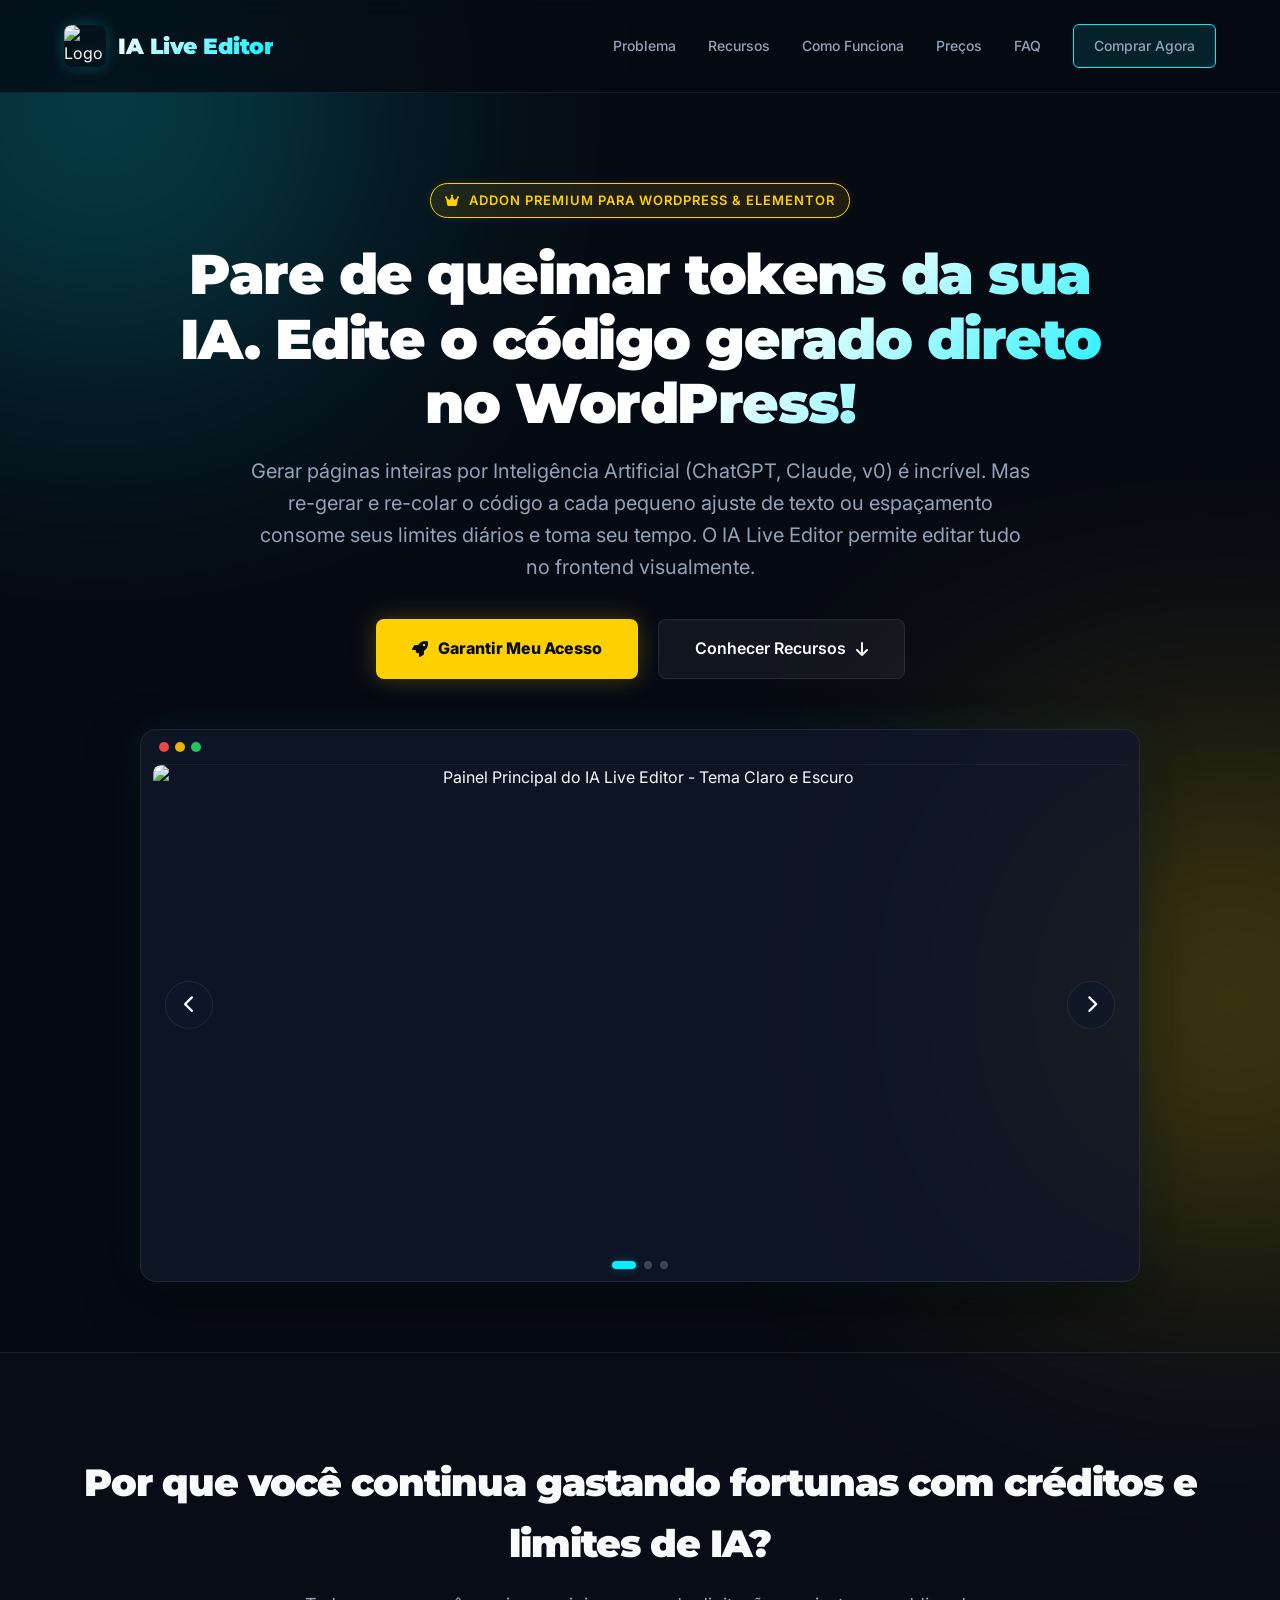
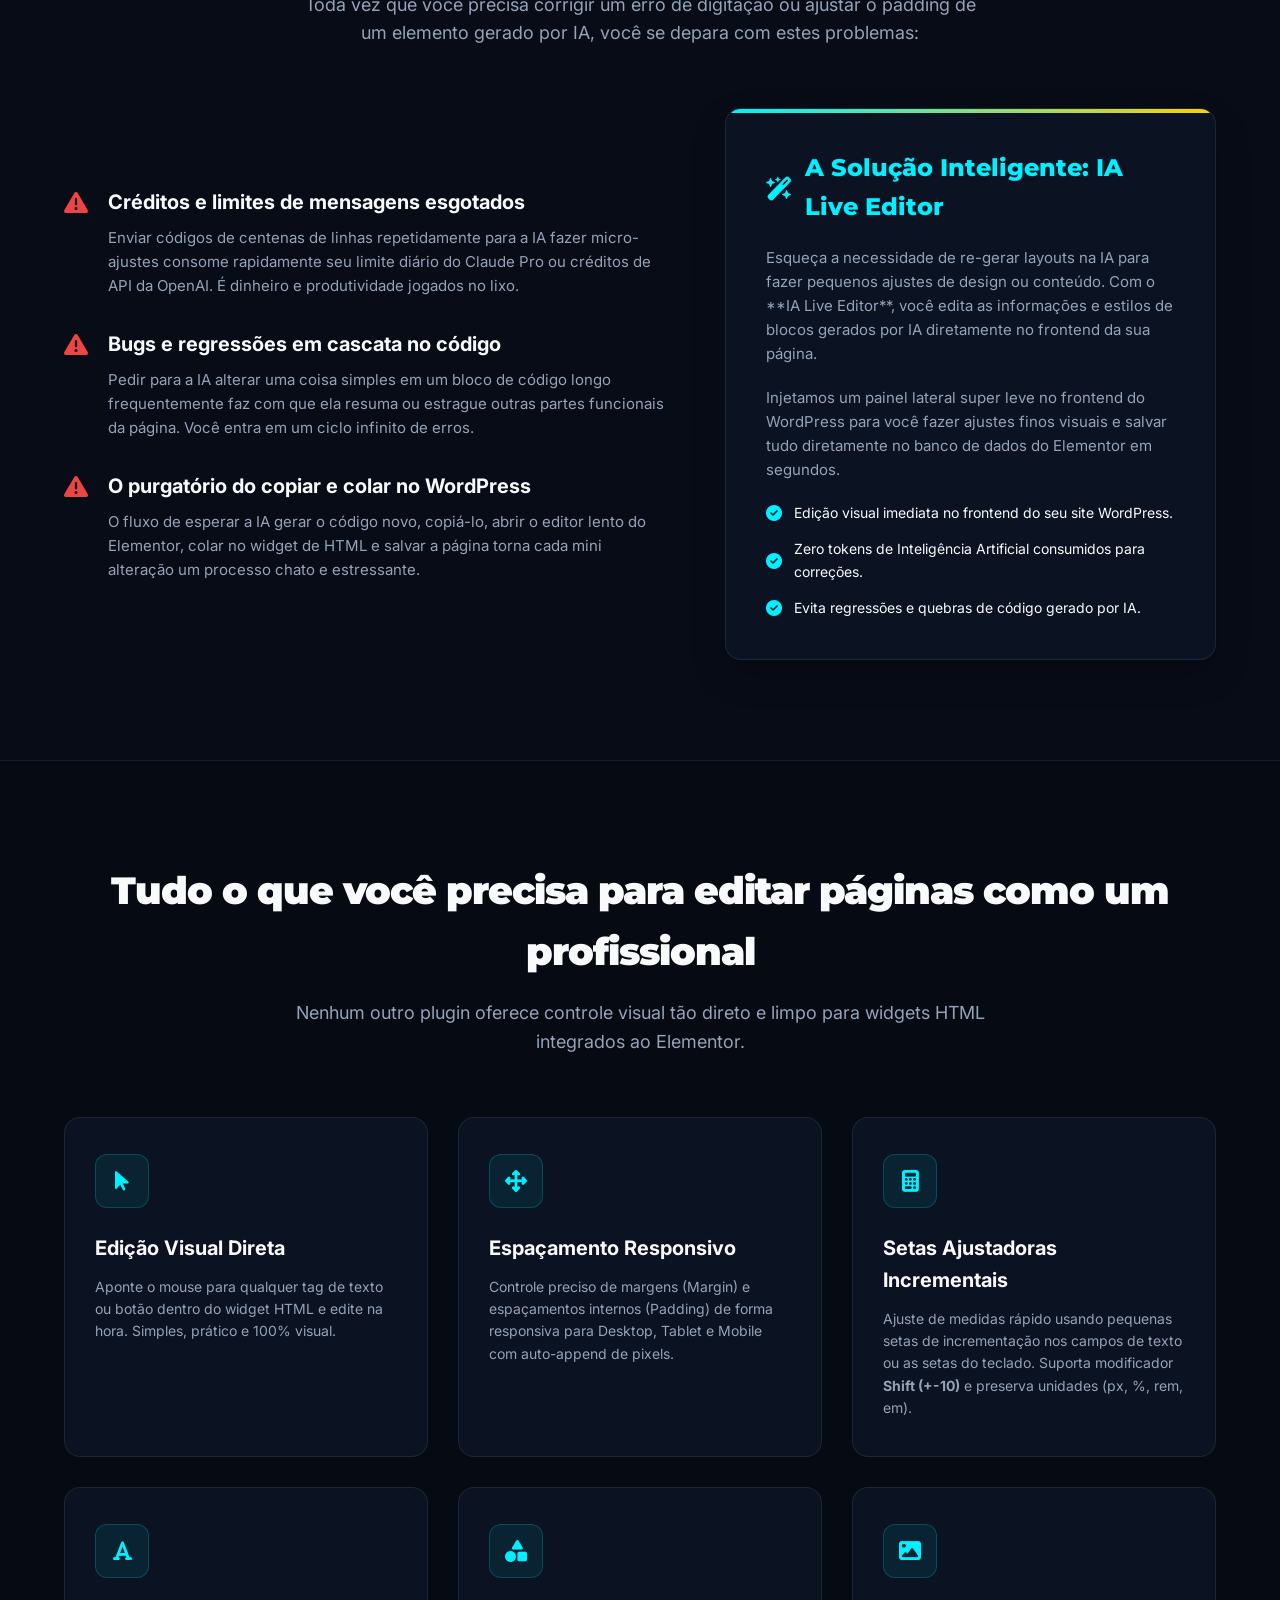
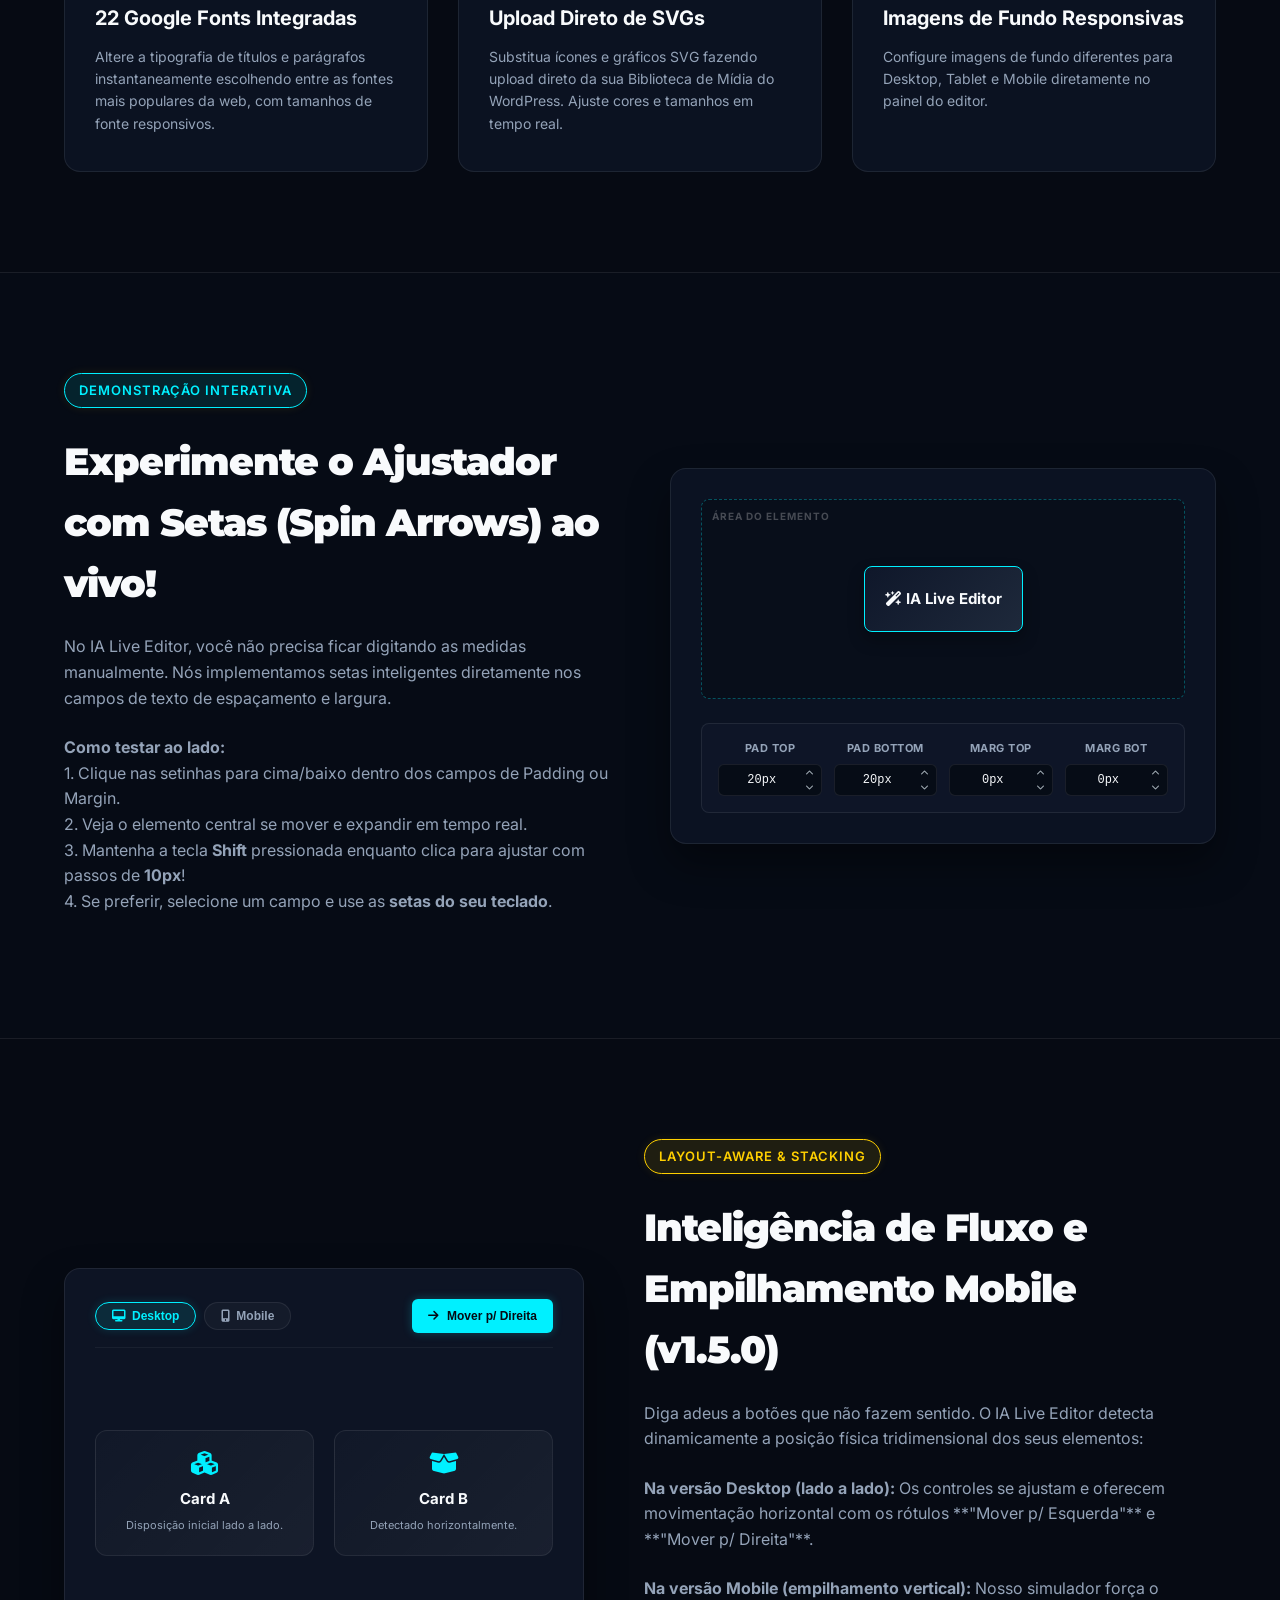
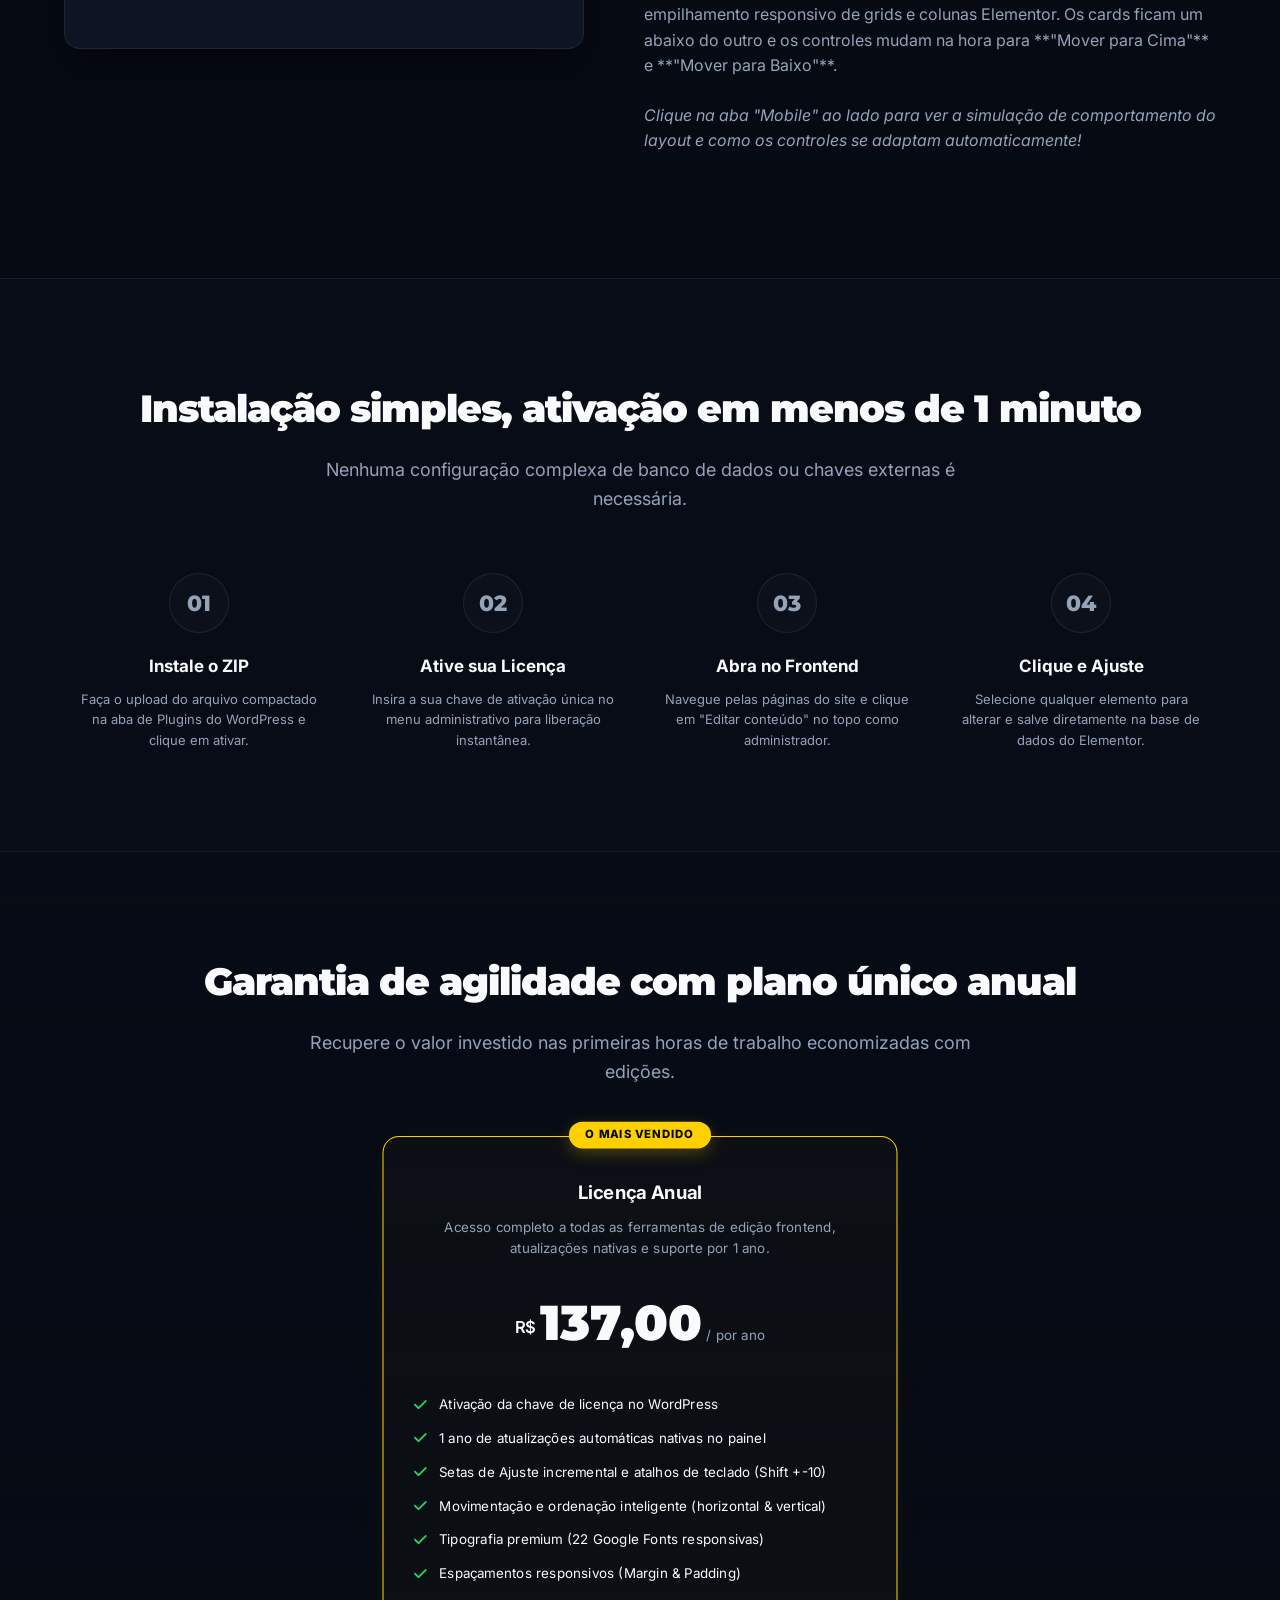
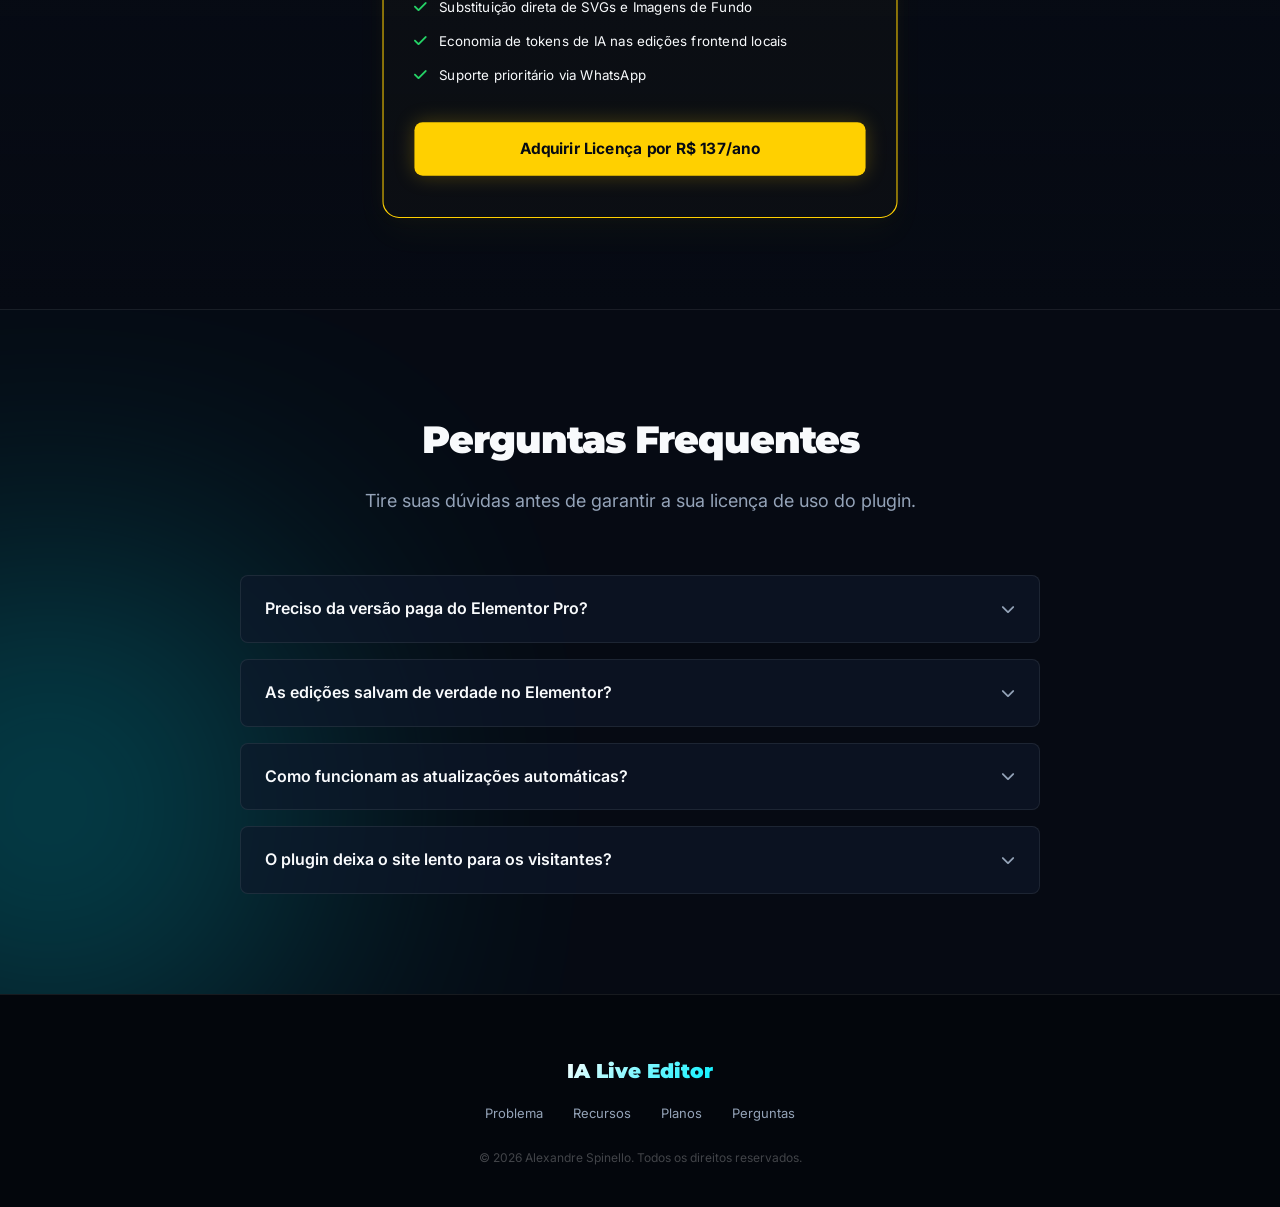
==== commit 4f49312d: "feat: remove 'Testar Editor' links from menus and change annual pricing to R$ 137" ====
--- a/ia-editor/index.html
+++ b/ia-editor/index.html
@@ -1243,7 +1243,6 @@
             <nav class="nav-links">
                 <a href="#solucao">Problema</a>
                 <a href="#recursos">Recursos</a>
-                <a href="#simulador">Testar Editor</a>
                 <a href="#como-funciona">Como Funciona</a>
                 <a href="#precos">Preços</a>
                 <a href="#faq">FAQ</a>
@@ -1587,7 +1586,7 @@
                     <p class="price-description">Acesso completo a todas as ferramentas de edição frontend, atualizações nativas e suporte por 1 ano.</p>
                     <div class="price-value">
                         <span class="price-currency">R$</span>
-                        <span class="price-num">97,00</span>
+                        <span class="price-num">137,00</span>
                         <span class="price-period">/ por ano</span>
                     </div>
                     <div class="pricing-features">
@@ -1601,7 +1600,7 @@
                         <div class="pricing-feat-item"><i class="fa-solid fa-check"></i> <span>Economia de tokens de IA nas edições frontend locais</span></div>
                         <div class="pricing-feat-item"><i class="fa-solid fa-check"></i> <span>Suporte prioritário via WhatsApp</span></div>
                     </div>
-                    <a href="https://pay.hotmart.com/seu-link-de-vendas" class="btn-price-cta" target="_blank" id="btn-buy-now">Adquirir Licença por R$ 97/ano</a>
+                    <a href="https://pay.hotmart.com/seu-link-de-vendas" class="btn-price-cta" target="_blank" id="btn-buy-now">Adquirir Licença por R$ 137/ano</a>
                 </div>
             </div>
         </div>
@@ -1668,7 +1667,6 @@
             <div class="footer-links">
                 <a href="#solucao">Problema</a>
                 <a href="#recursos">Recursos</a>
-                <a href="#simulador">Simulador</a>
                 <a href="#precos">Planos</a>
                 <a href="#faq">Perguntas</a>
             </div>
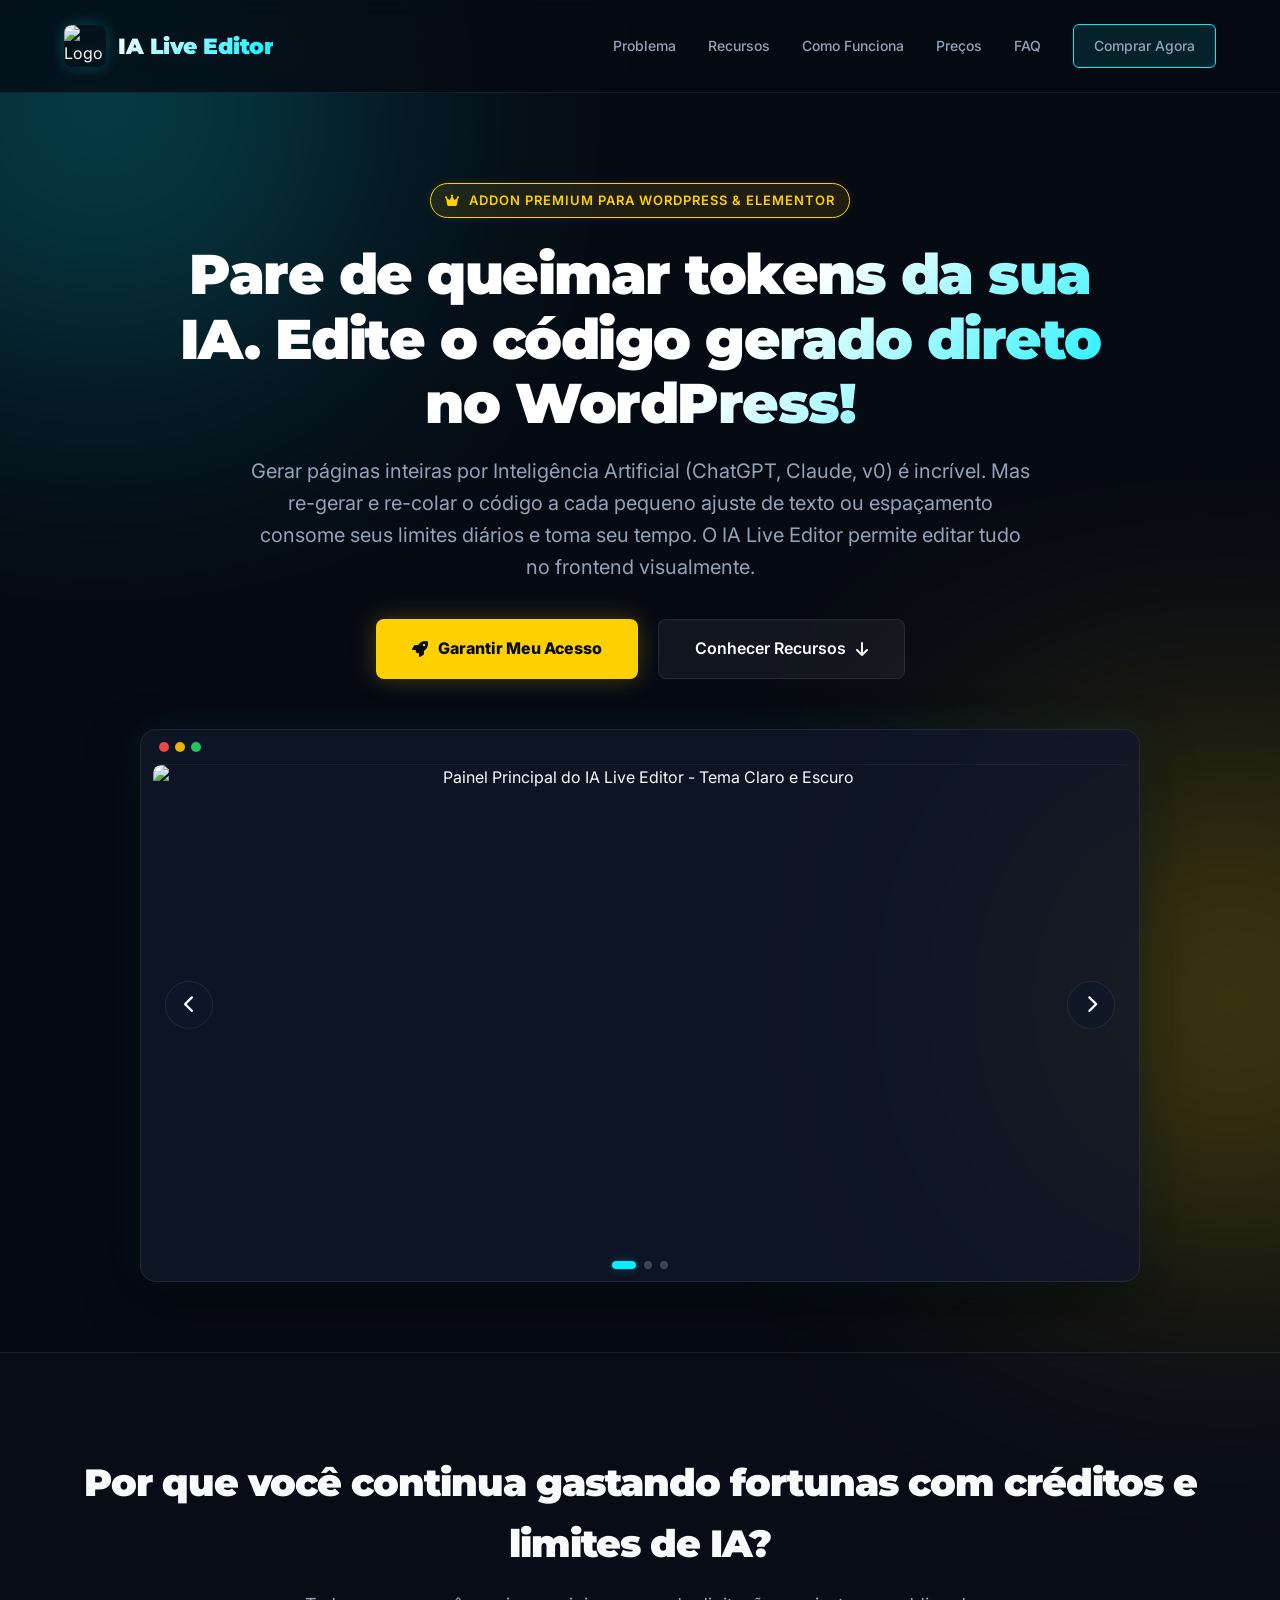
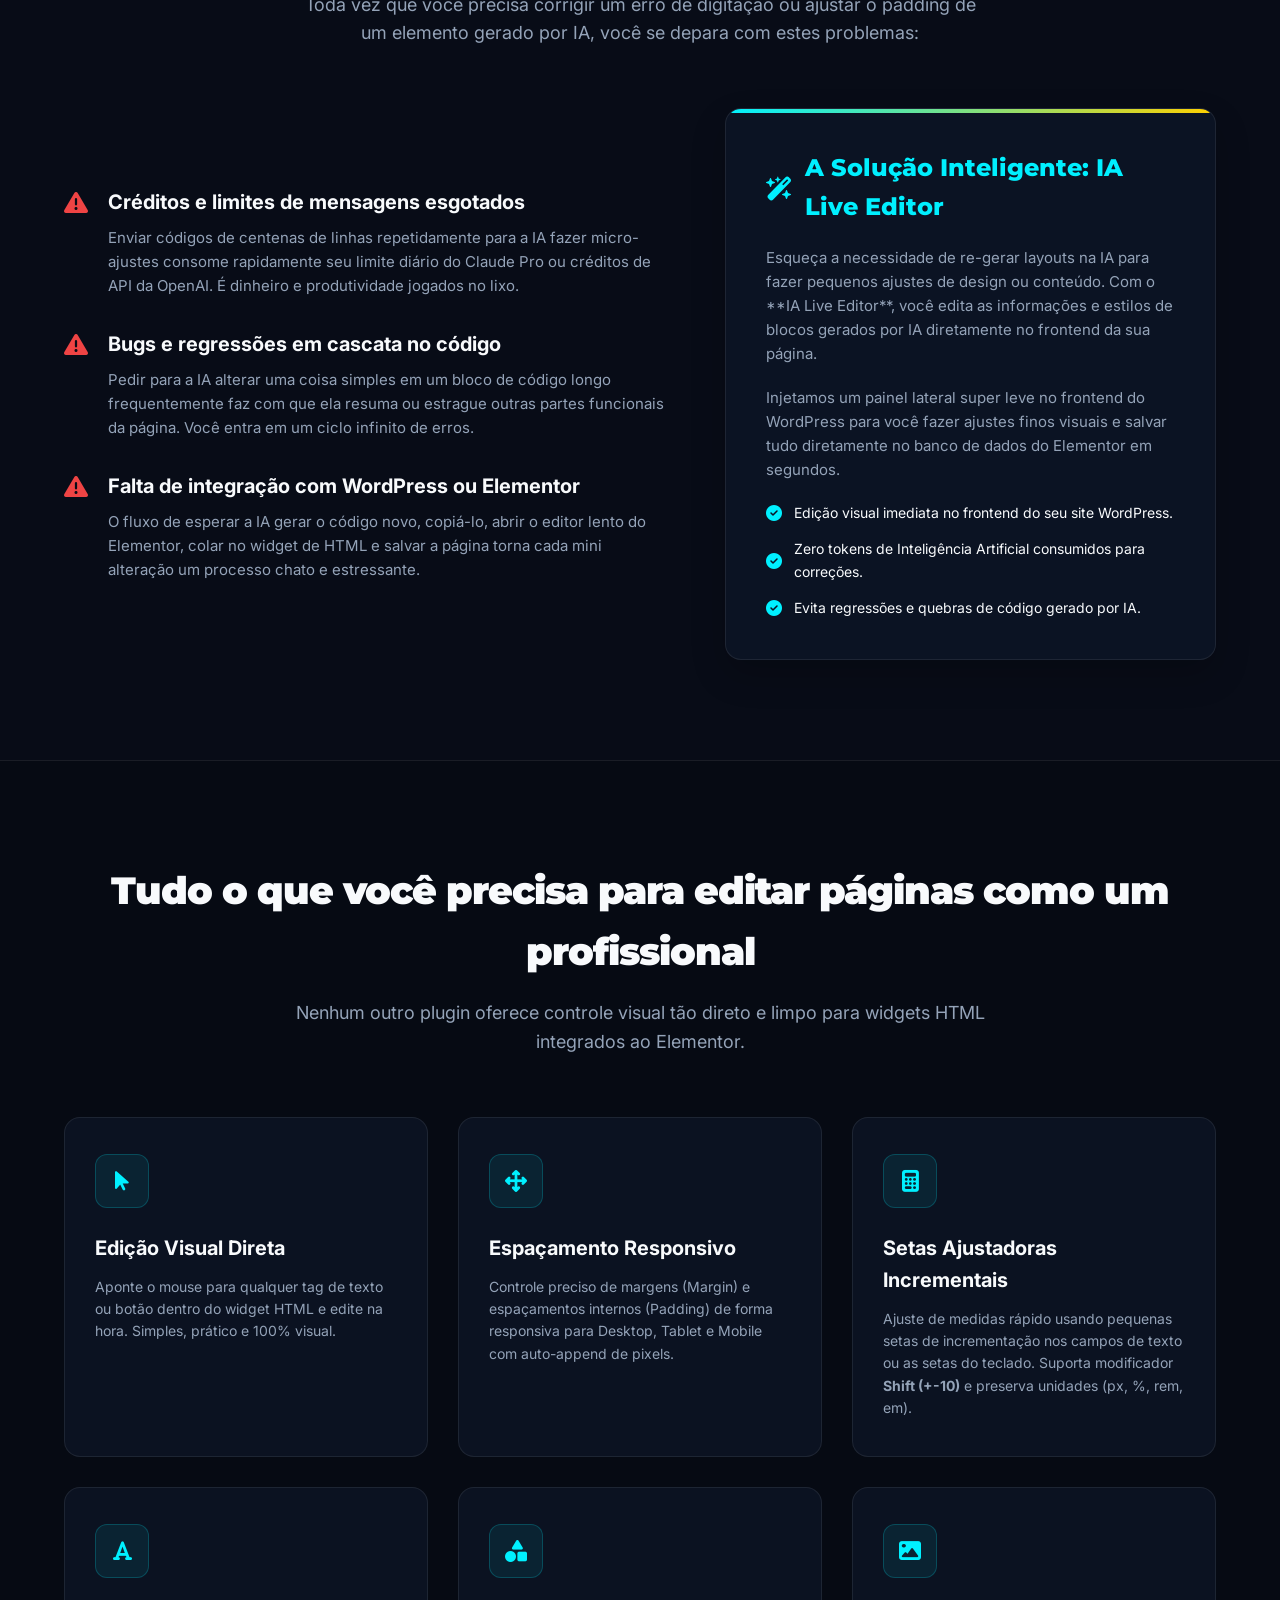
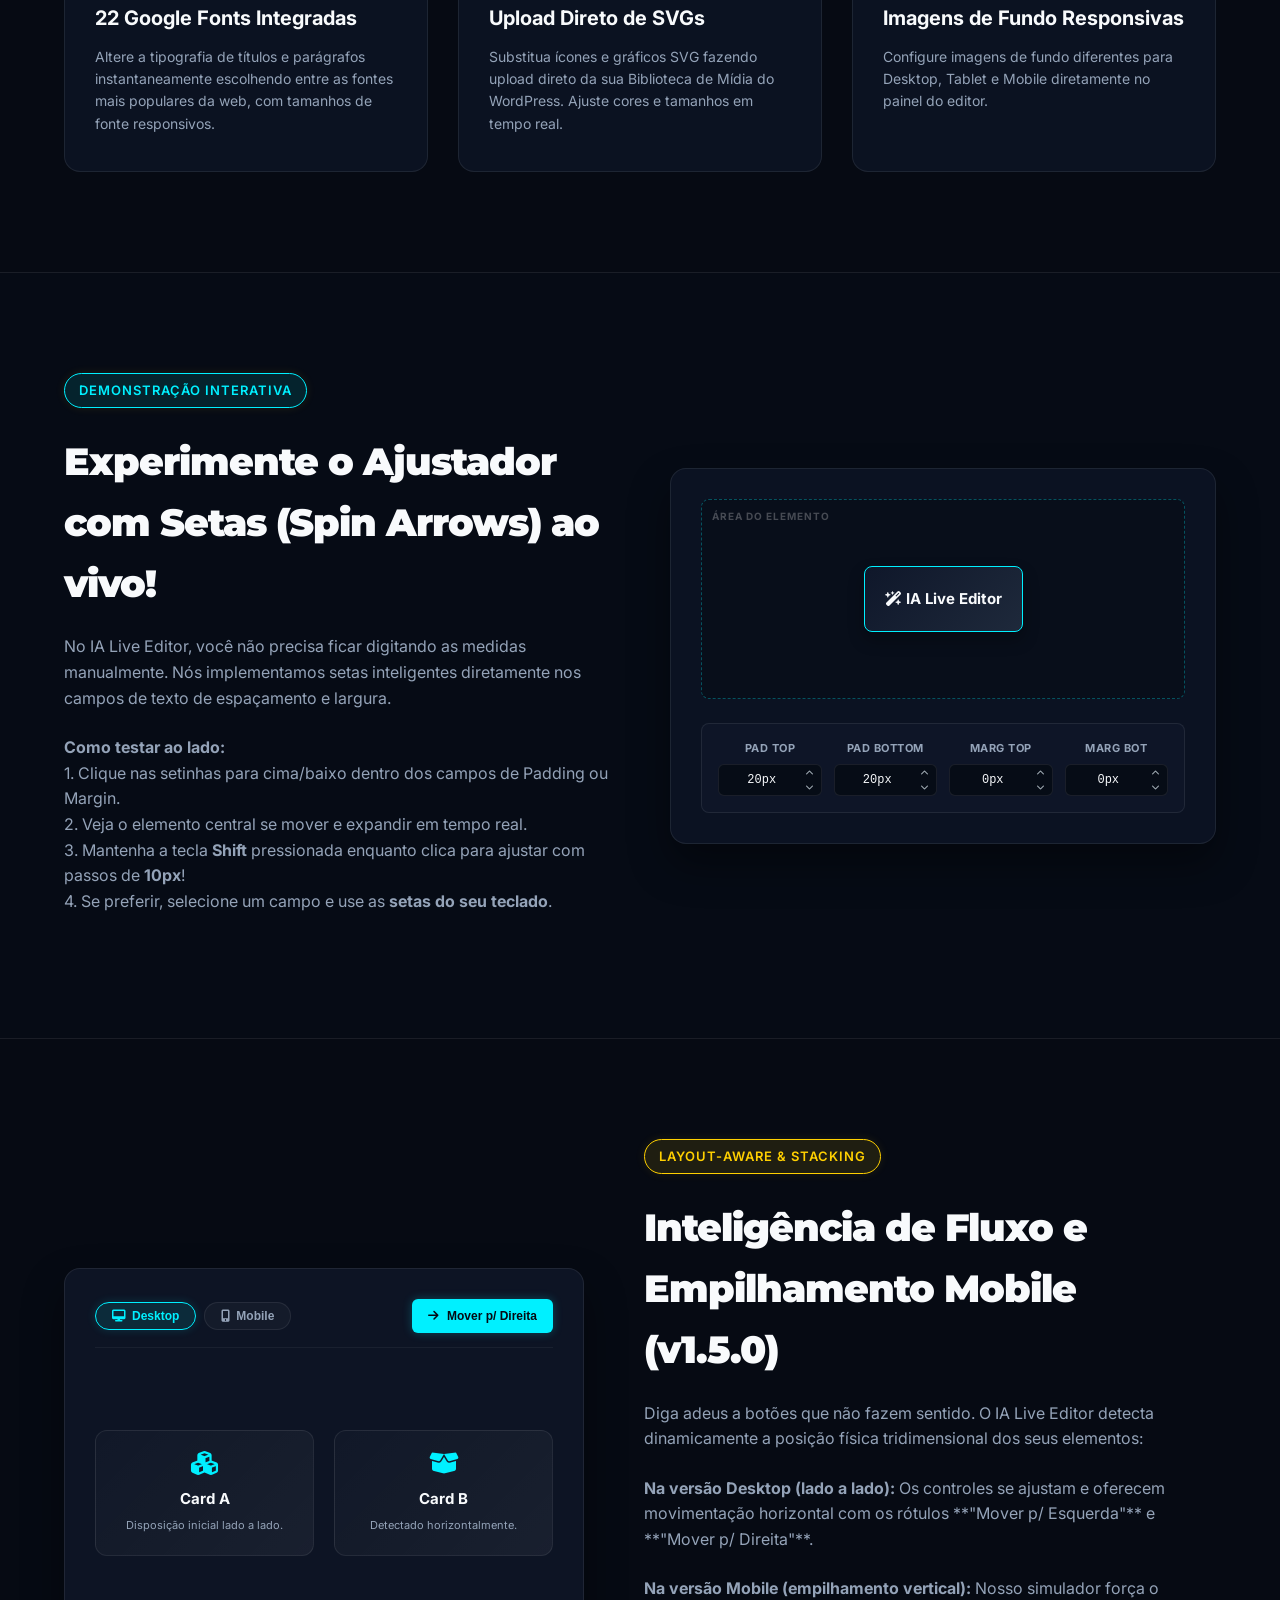
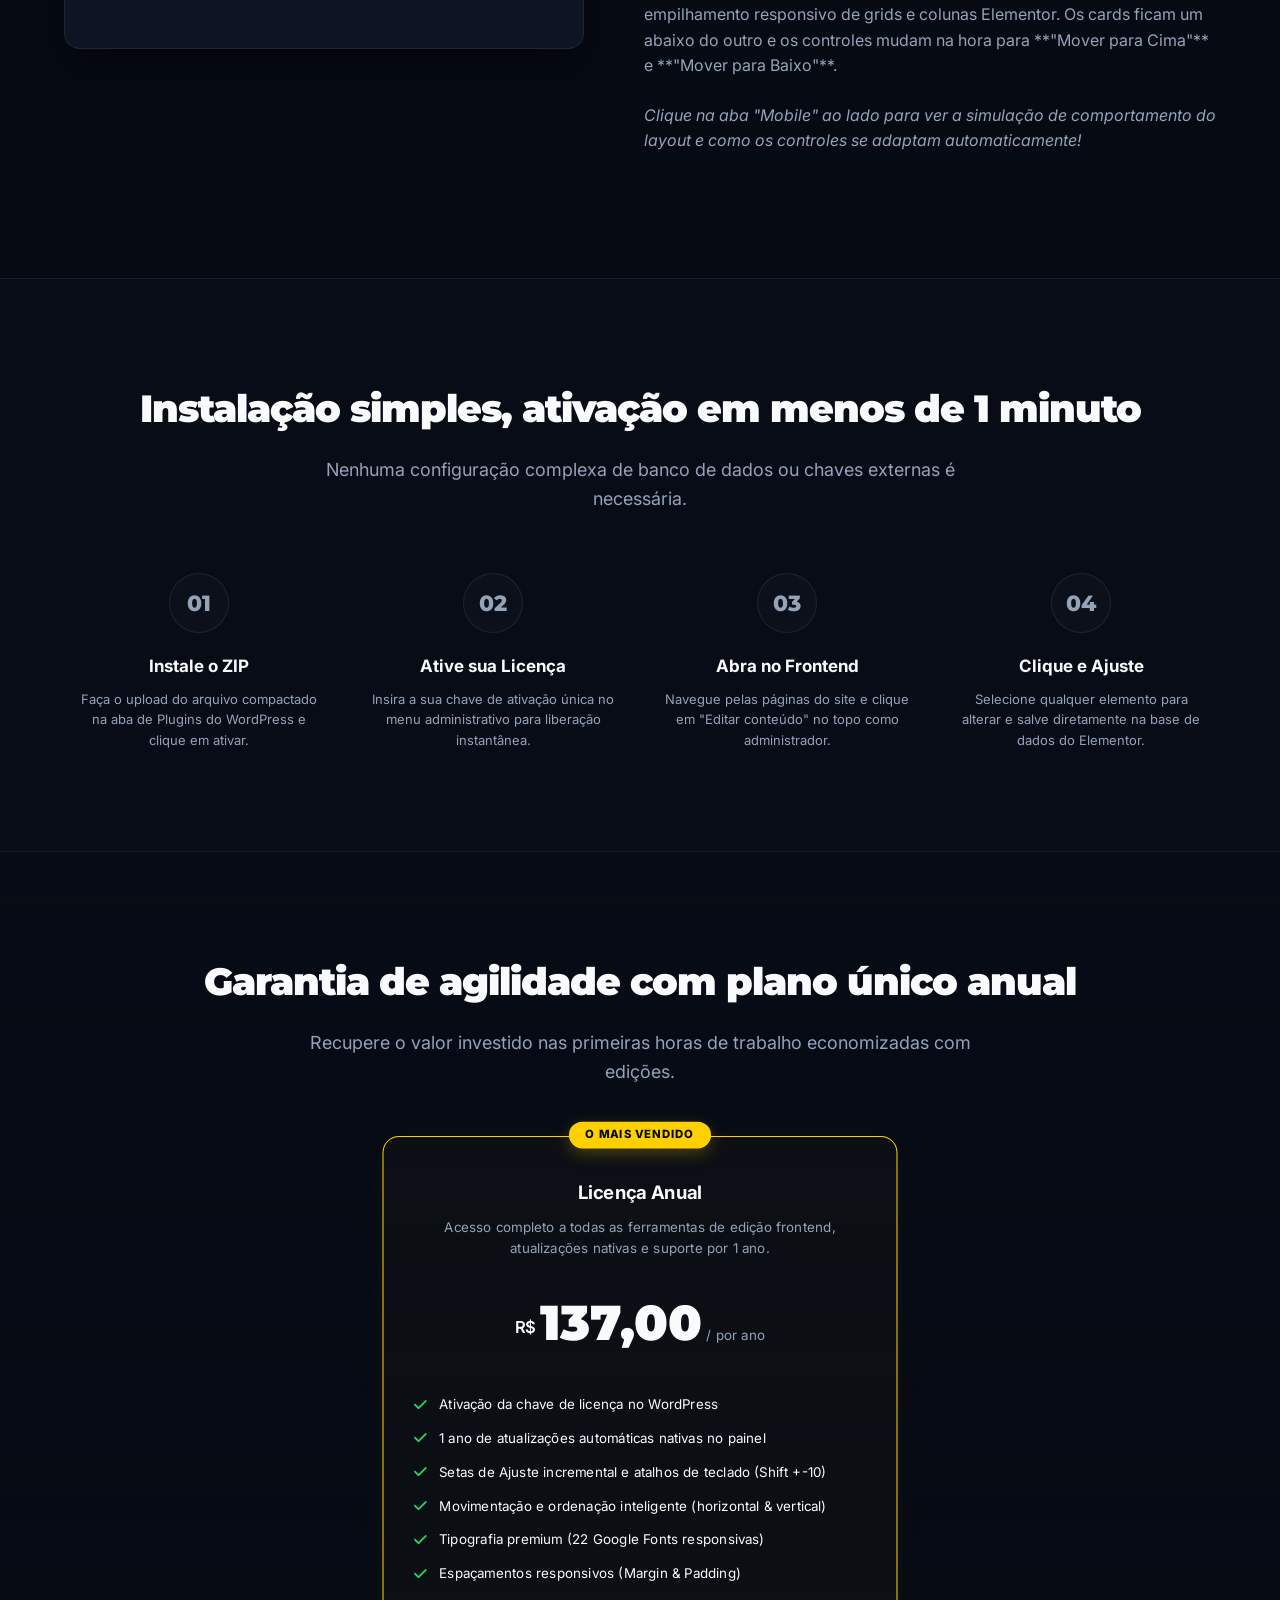
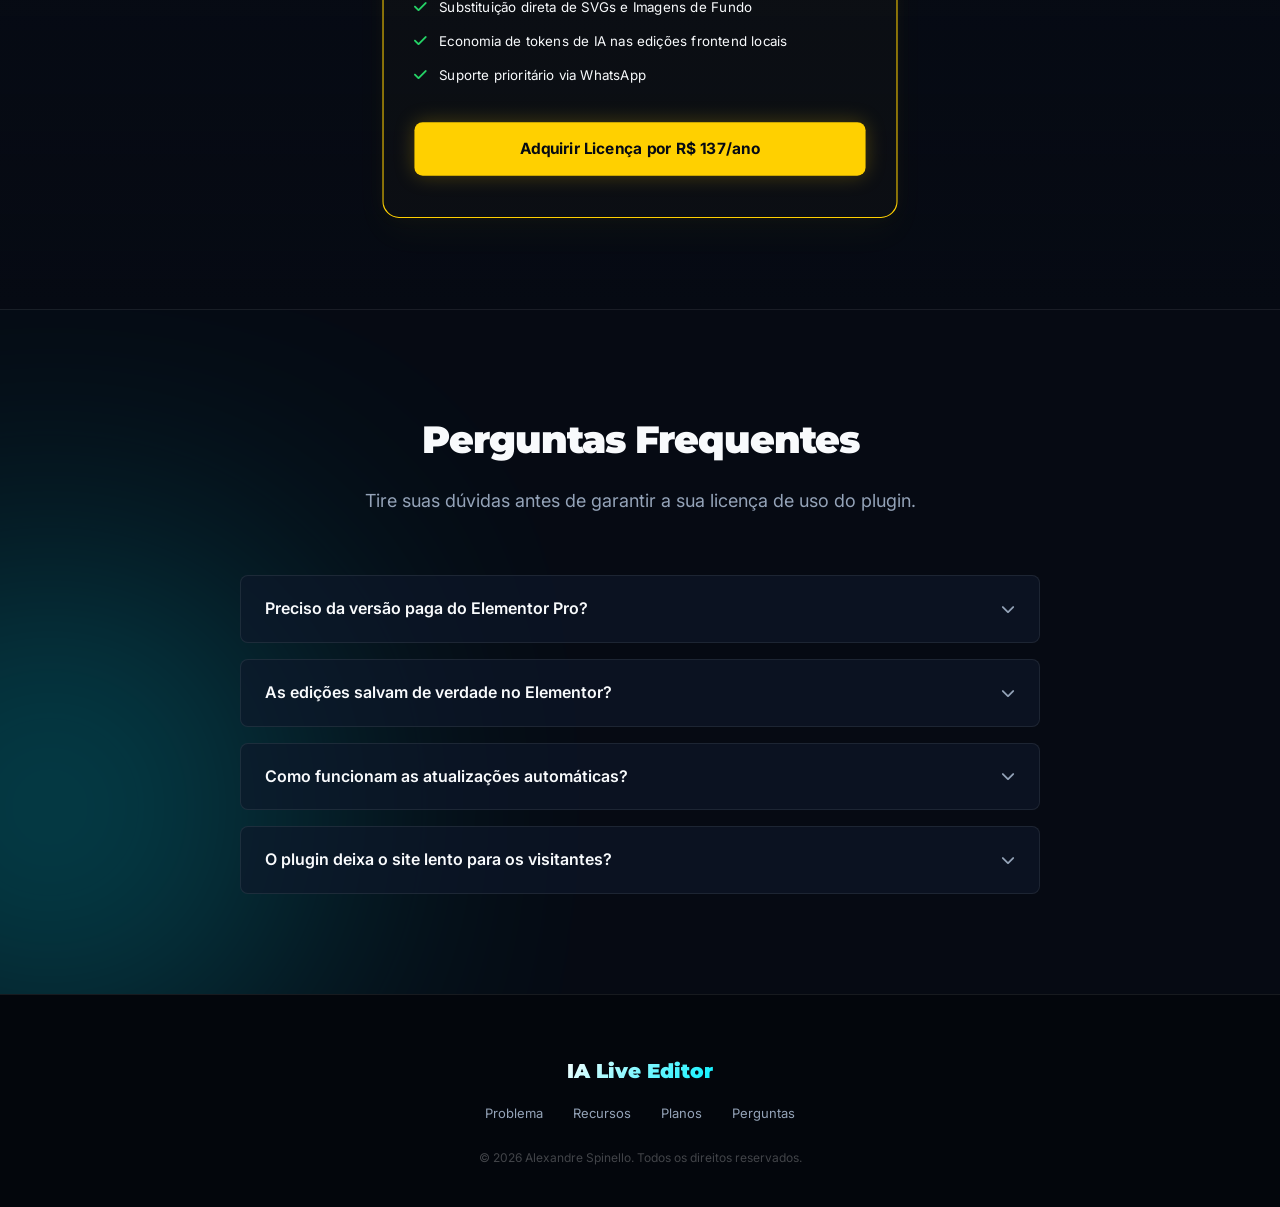
==== commit 0ef8a720: "copy: change pain point header to lack of integration with wordpress/elementor" ====
--- a/ia-editor/index.html
+++ b/ia-editor/index.html
@@ -1329,7 +1329,7 @@
                     <div class="pain-item">
                         <i class="fa-solid fa-triangle-exclamation pain-icon-red"></i>
                         <div>
-                            <h3>O purgatório do copiar e colar no WordPress</h3>
+                            <h3>Falta de integração com WordPress ou Elementor</h3>
                             <p>O fluxo de esperar a IA gerar o código novo, copiá-lo, abrir o editor lento do Elementor, colar no widget de HTML e salvar a página torna cada mini alteração um processo chato e estressante.</p>
                         </div>
                     </div>
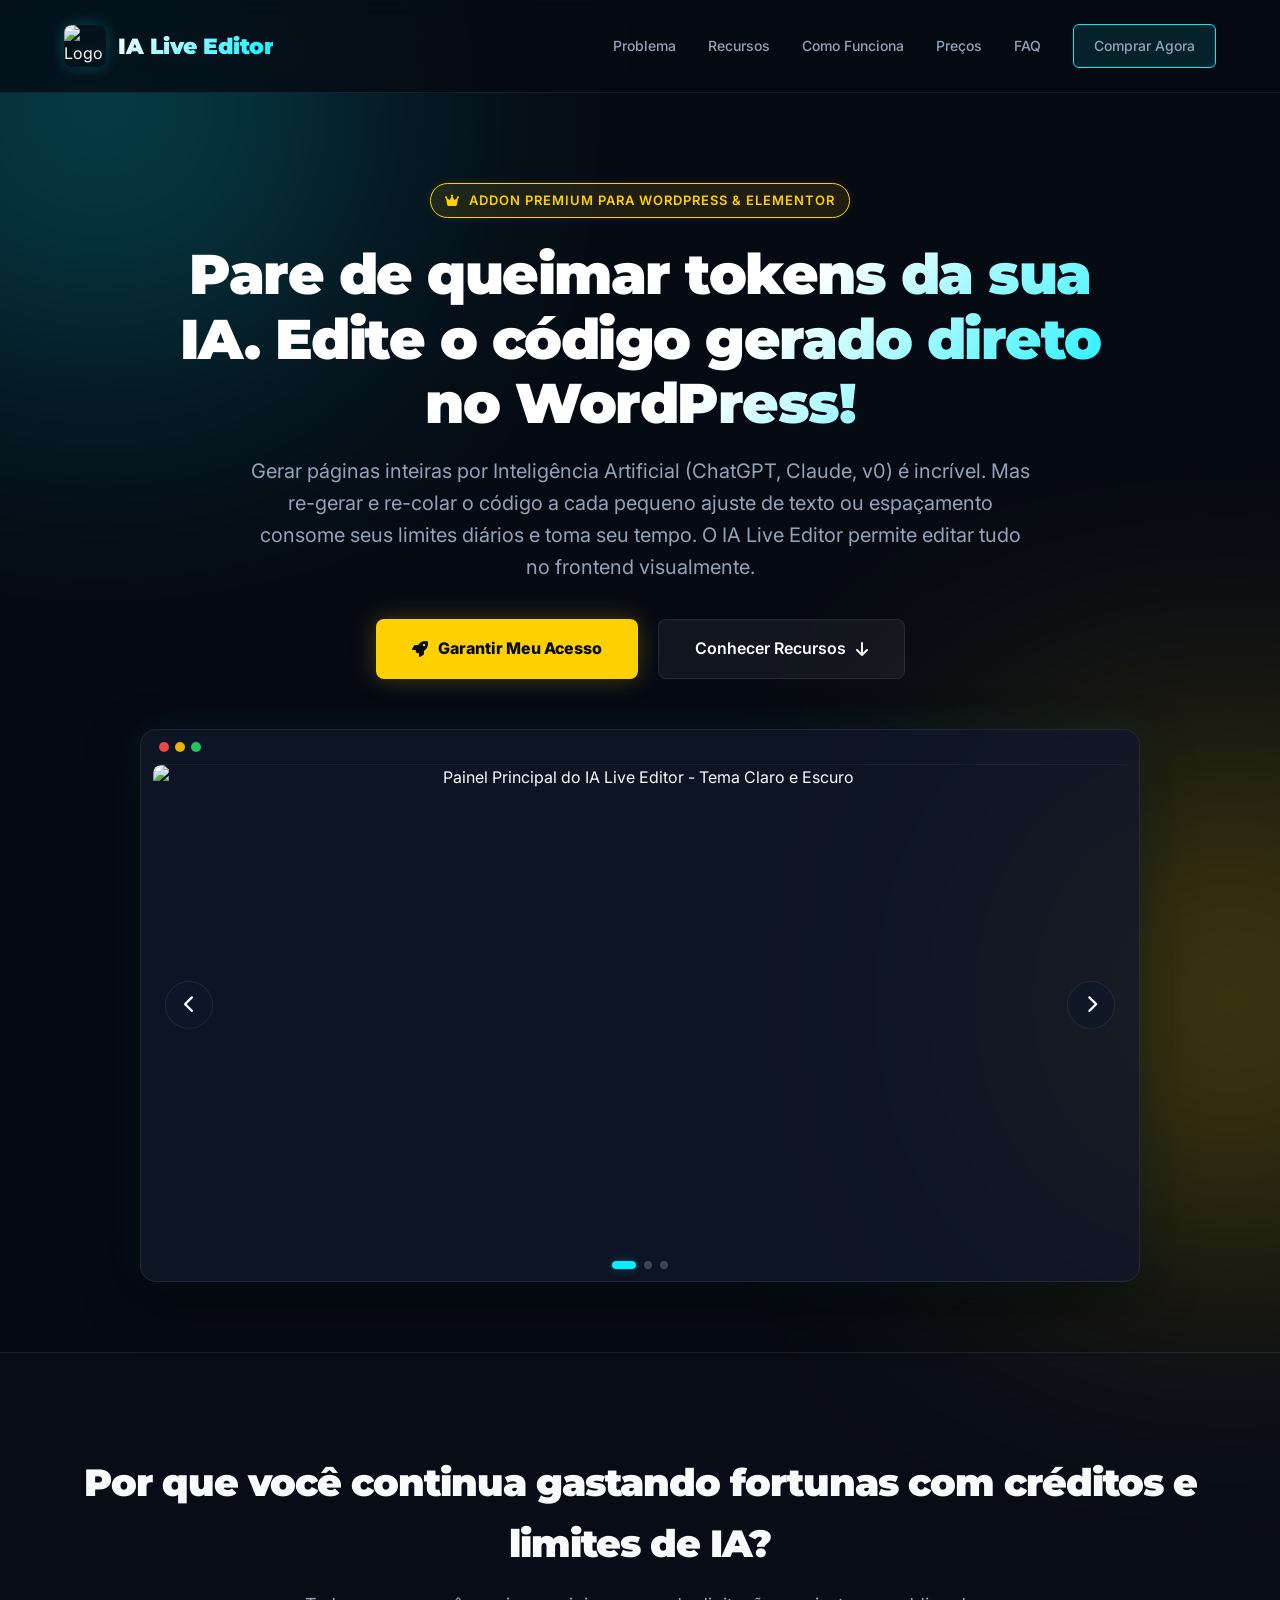
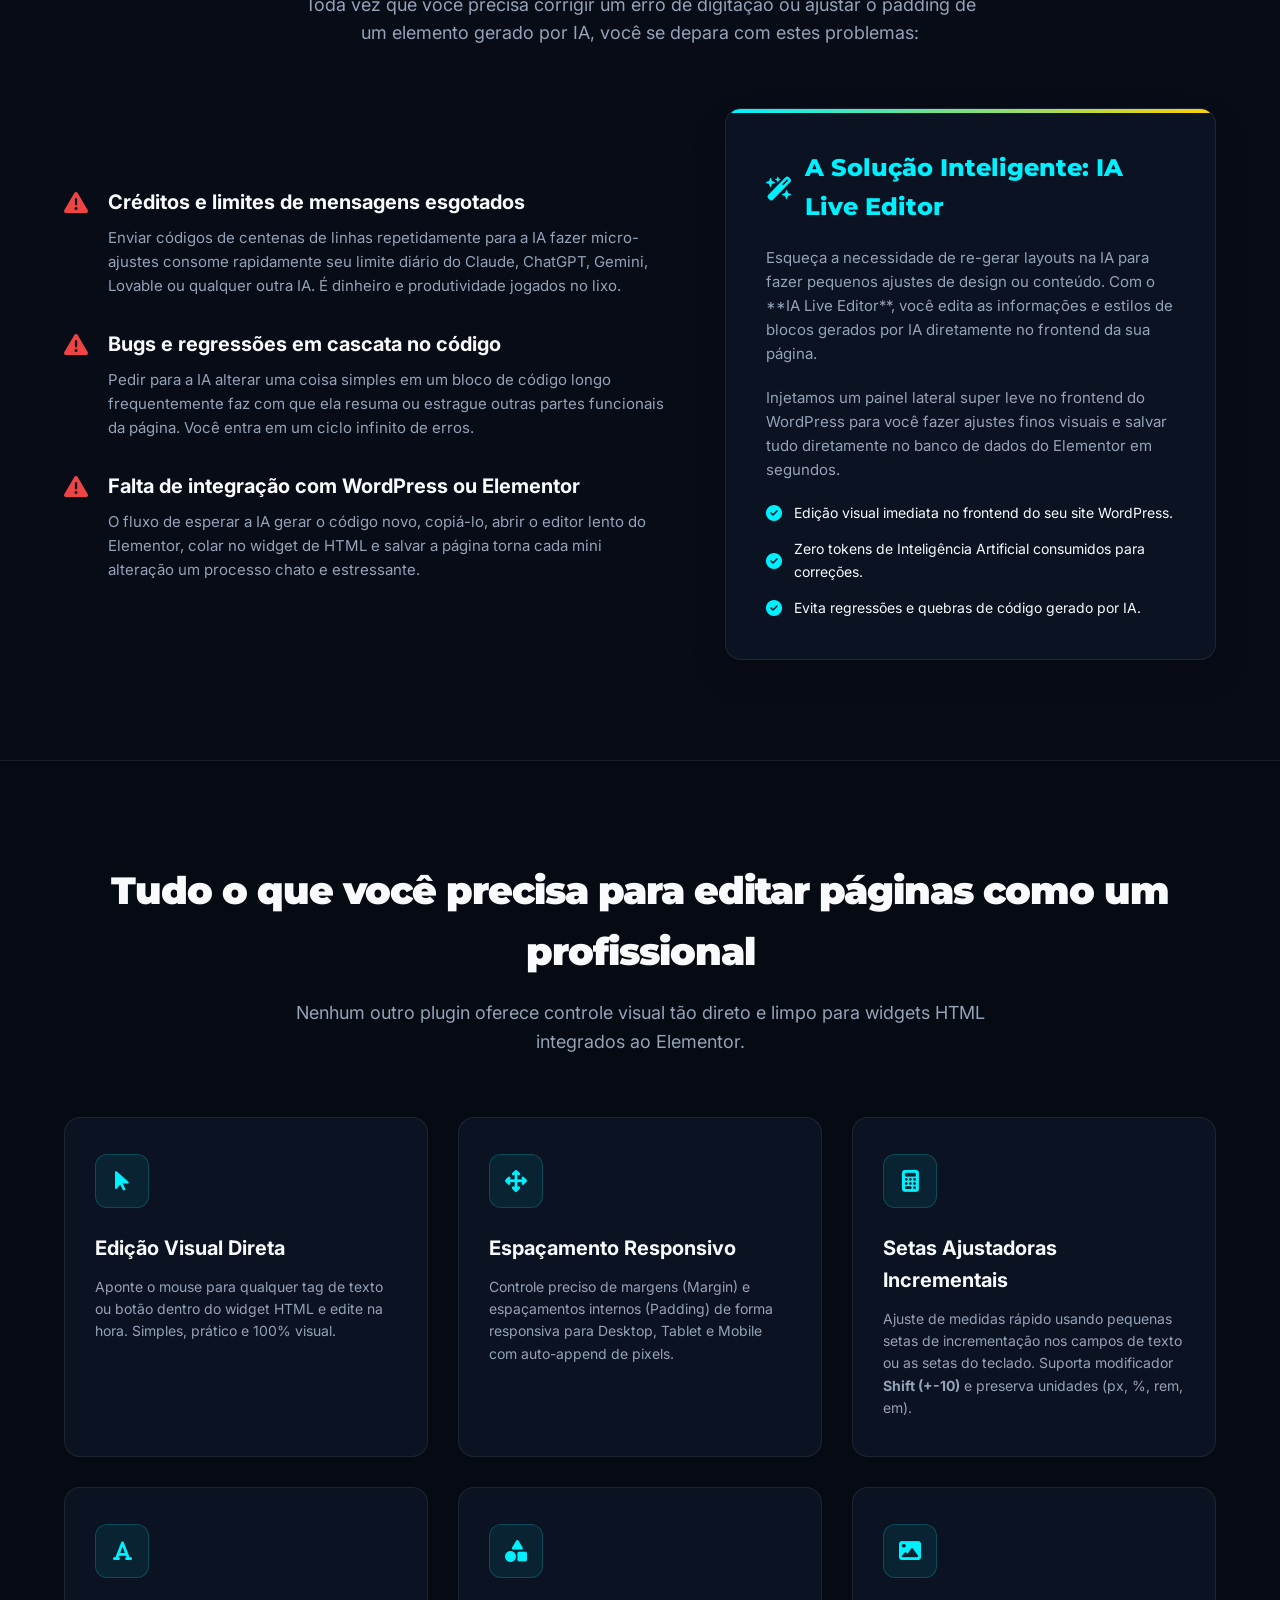
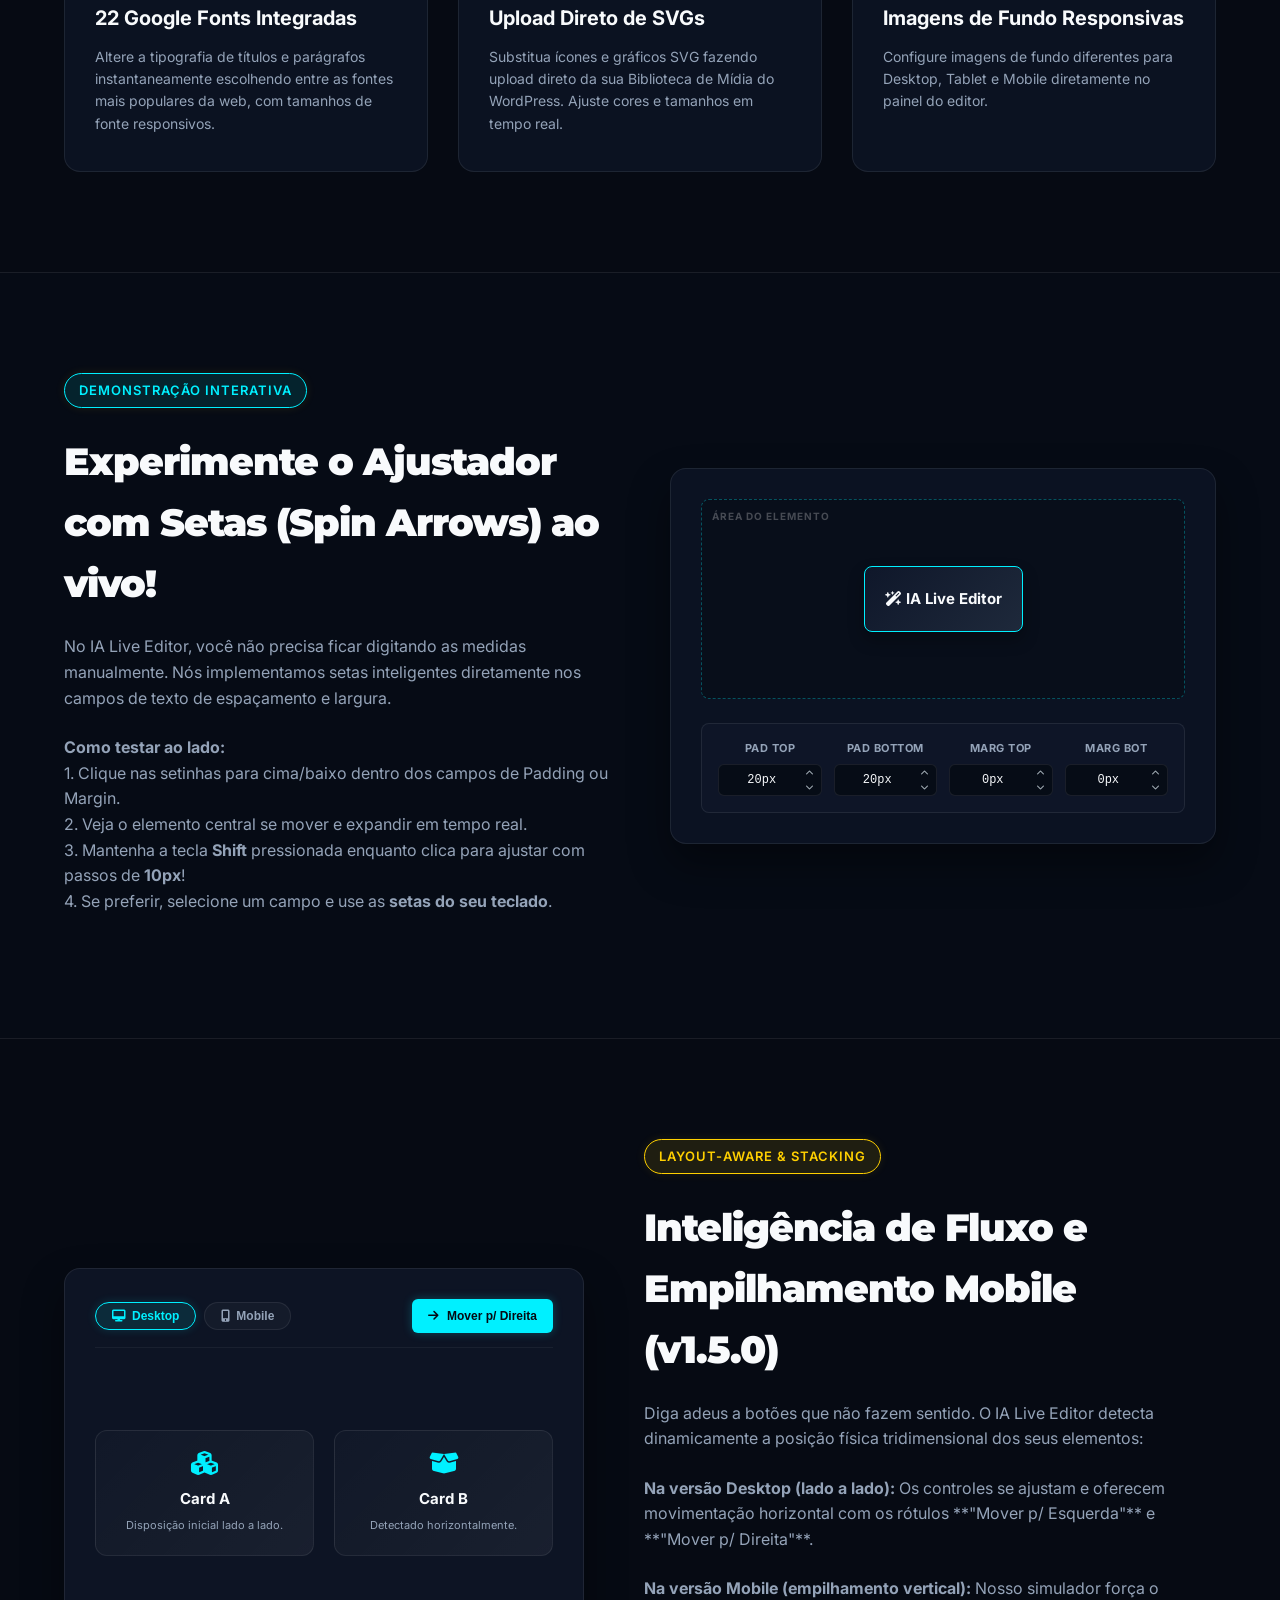
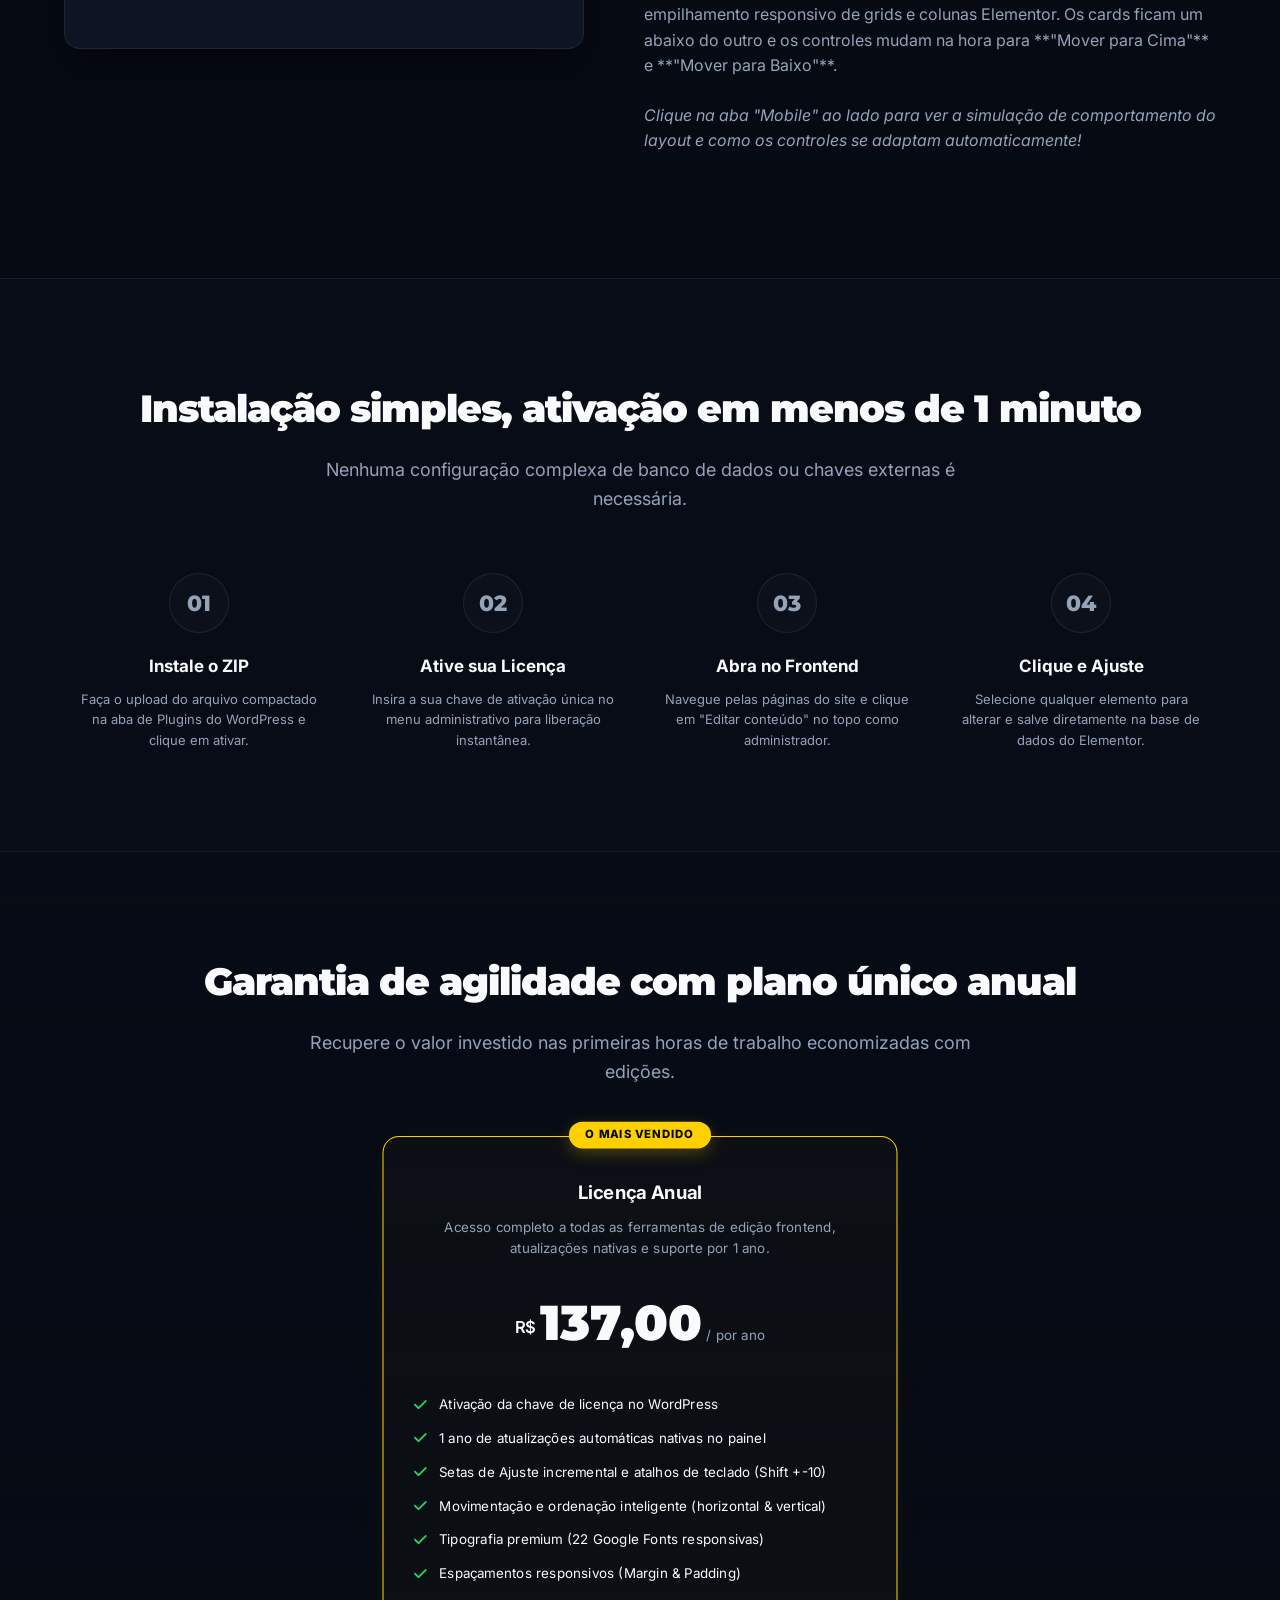
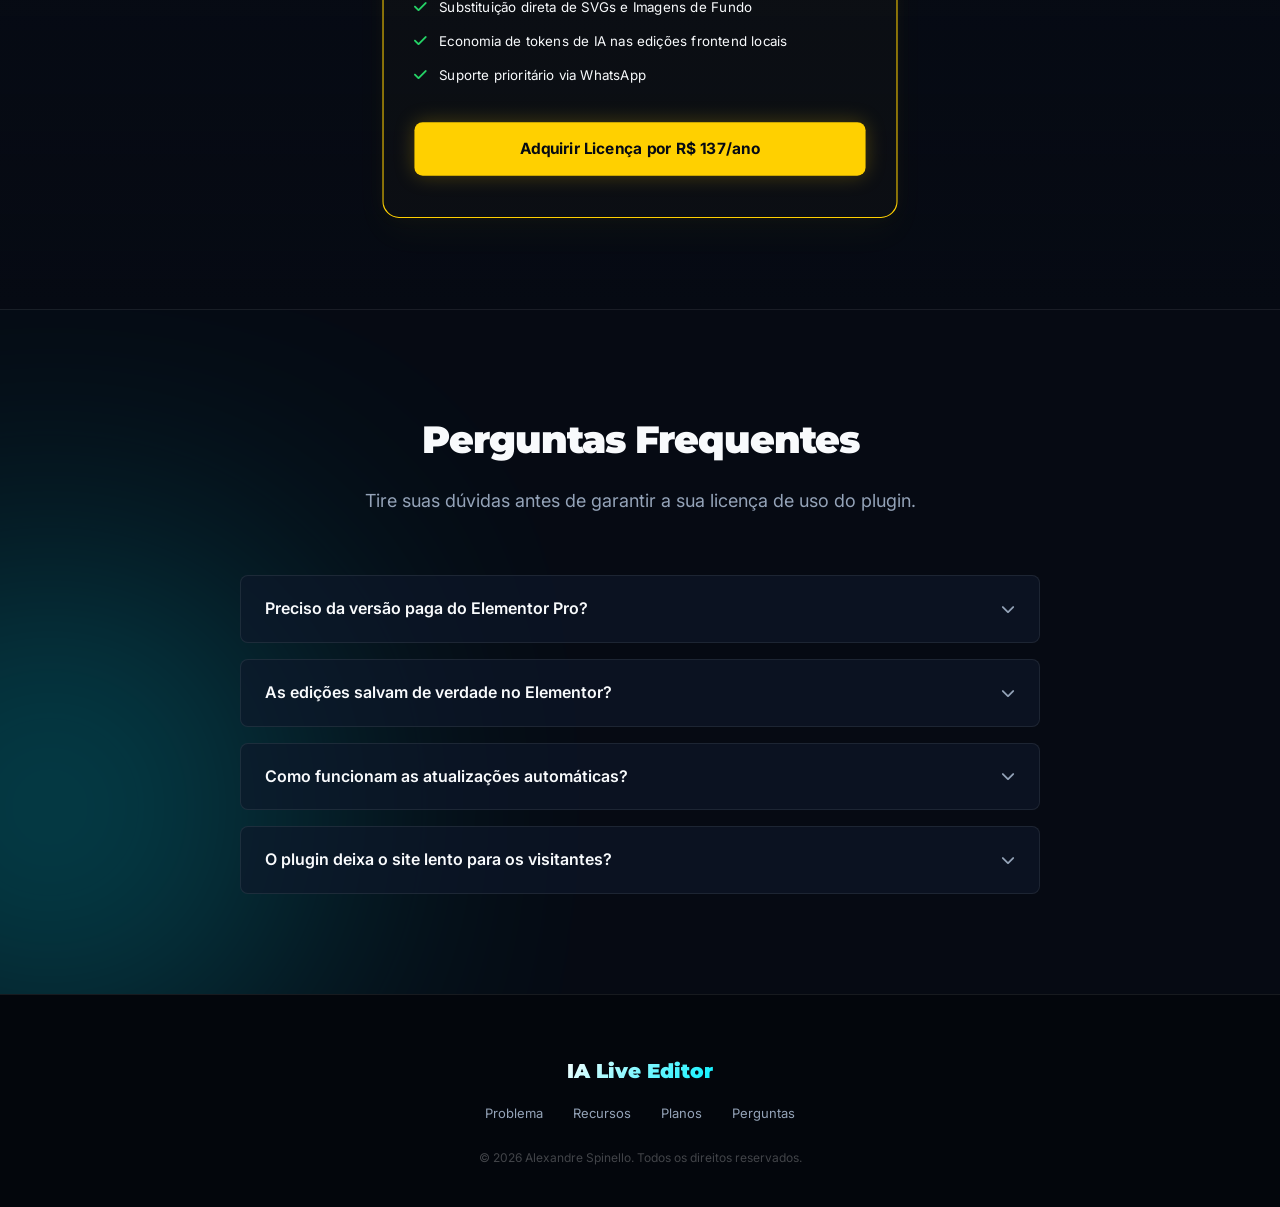
==== commit 2b650dd7: "copy: list more AI tools (Claude, ChatGPT, Gemini, Lovable) in pricing/limit pain point" ====
--- a/ia-editor/index.html
+++ b/ia-editor/index.html
@@ -1316,7 +1316,7 @@
                         <i class="fa-solid fa-triangle-exclamation pain-icon-red"></i>
                         <div>
                             <h3>Créditos e limites de mensagens esgotados</h3>
-                            <p>Enviar códigos de centenas de linhas repetidamente para a IA fazer micro-ajustes consome rapidamente seu limite diário do Claude Pro ou créditos de API da OpenAI. É dinheiro e produtividade jogados no lixo.</p>
+                            <p>Enviar códigos de centenas de linhas repetidamente para a IA fazer micro-ajustes consome rapidamente seu limite diário do Claude, ChatGPT, Gemini, Lovable ou qualquer outra IA. É dinheiro e produtividade jogados no lixo.</p>
                         </div>
                     </div>
                     <div class="pain-item">
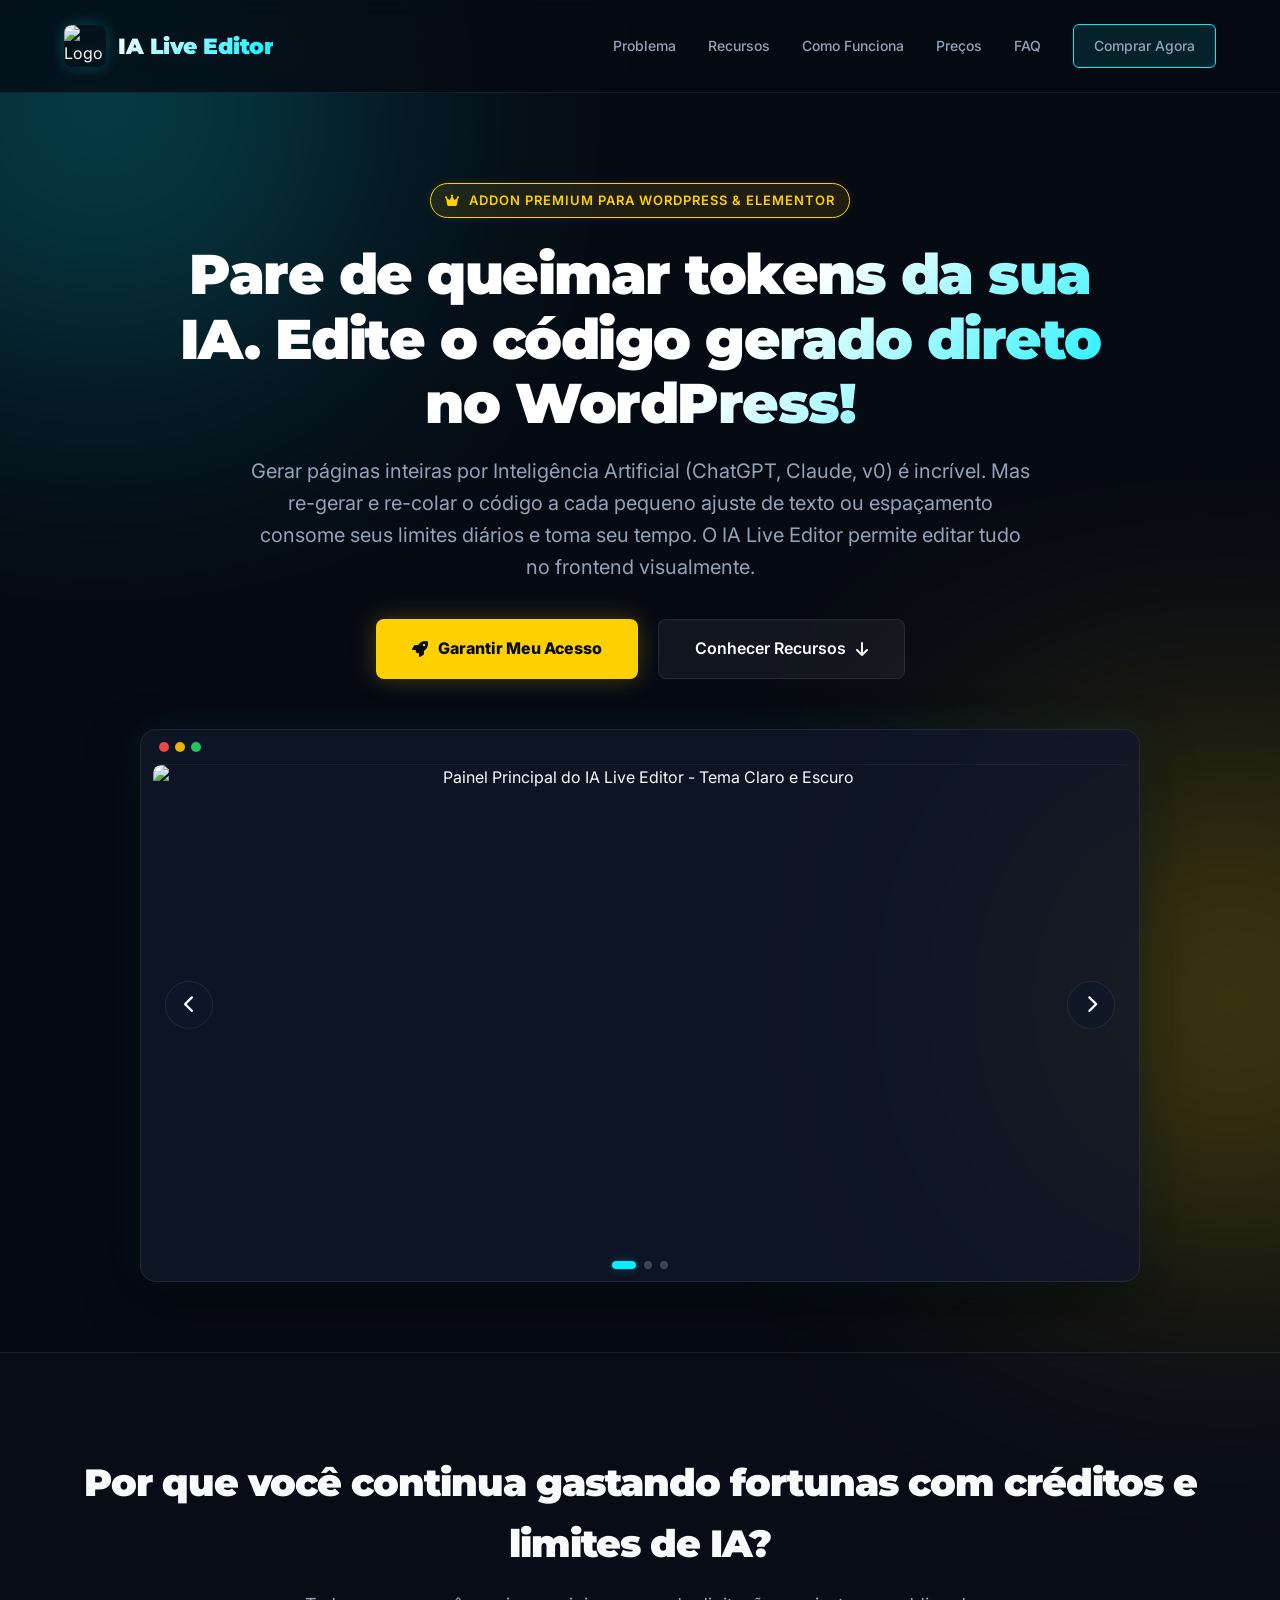
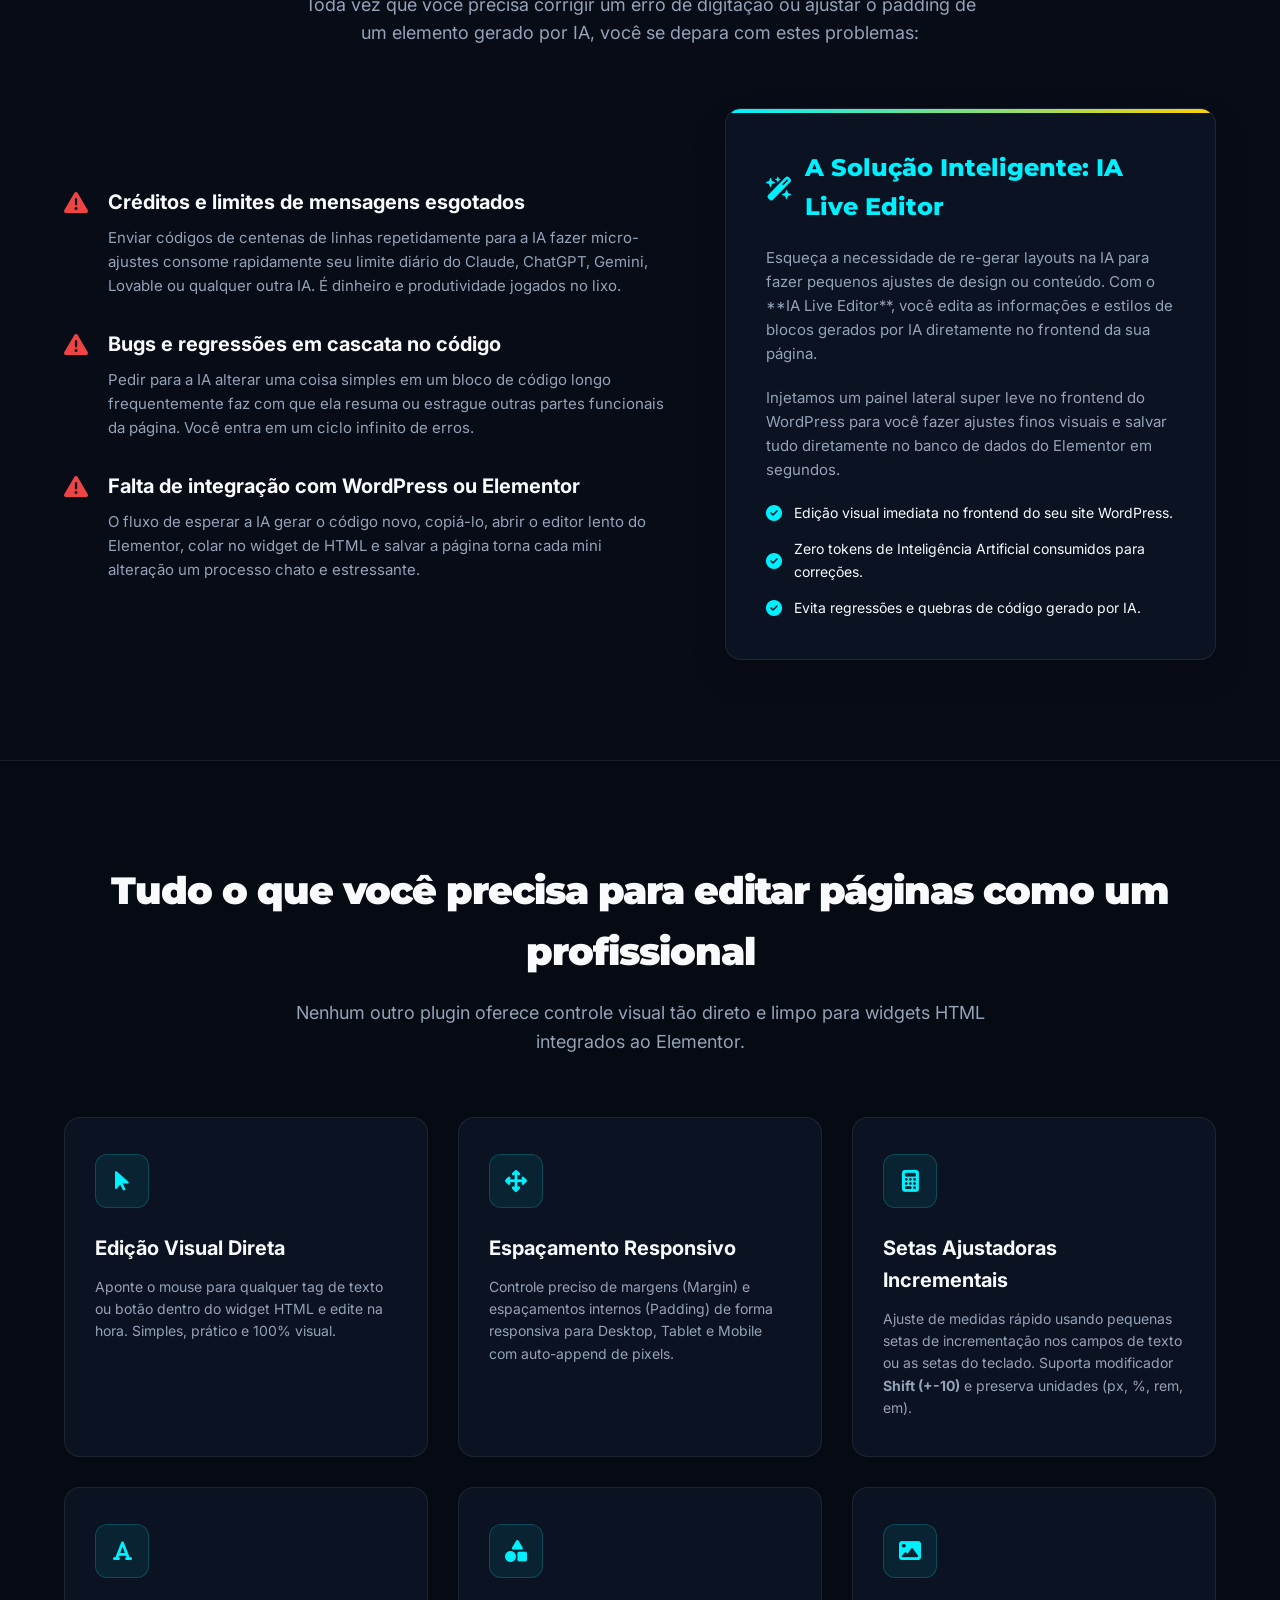
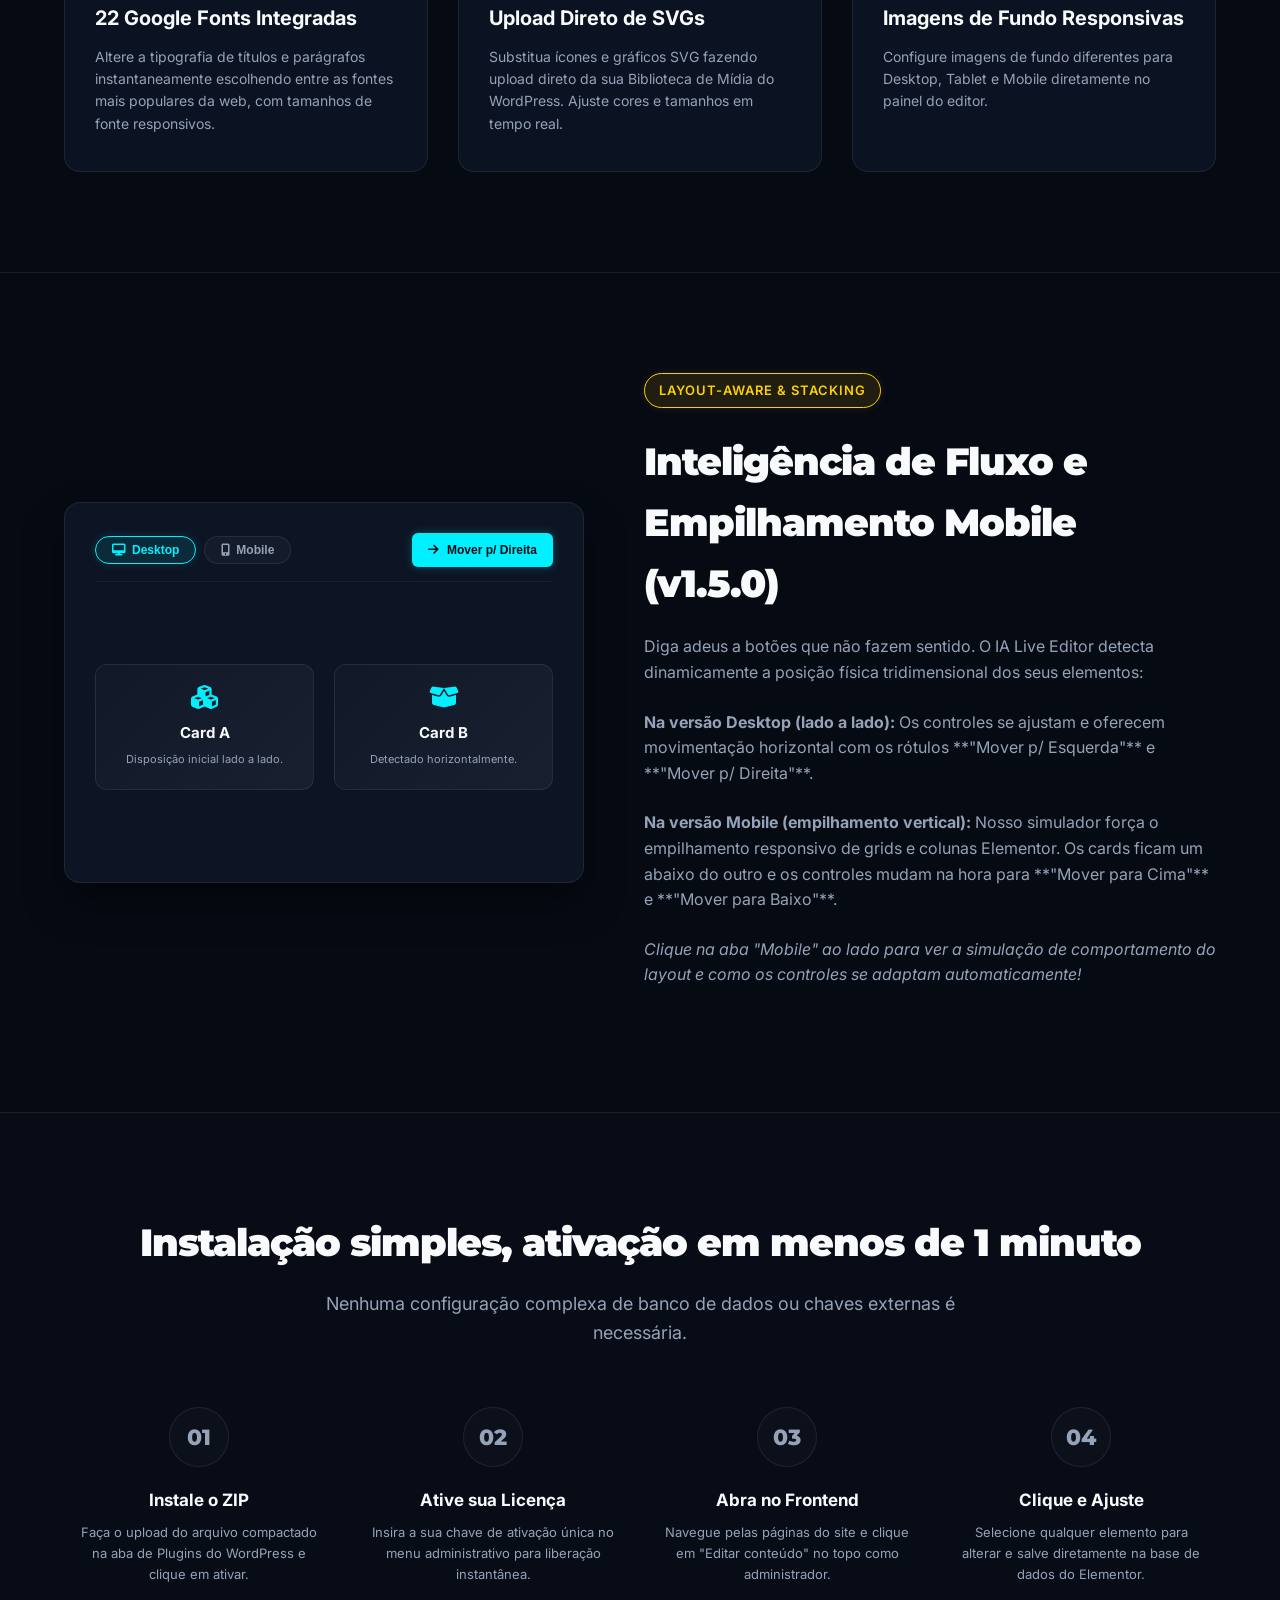
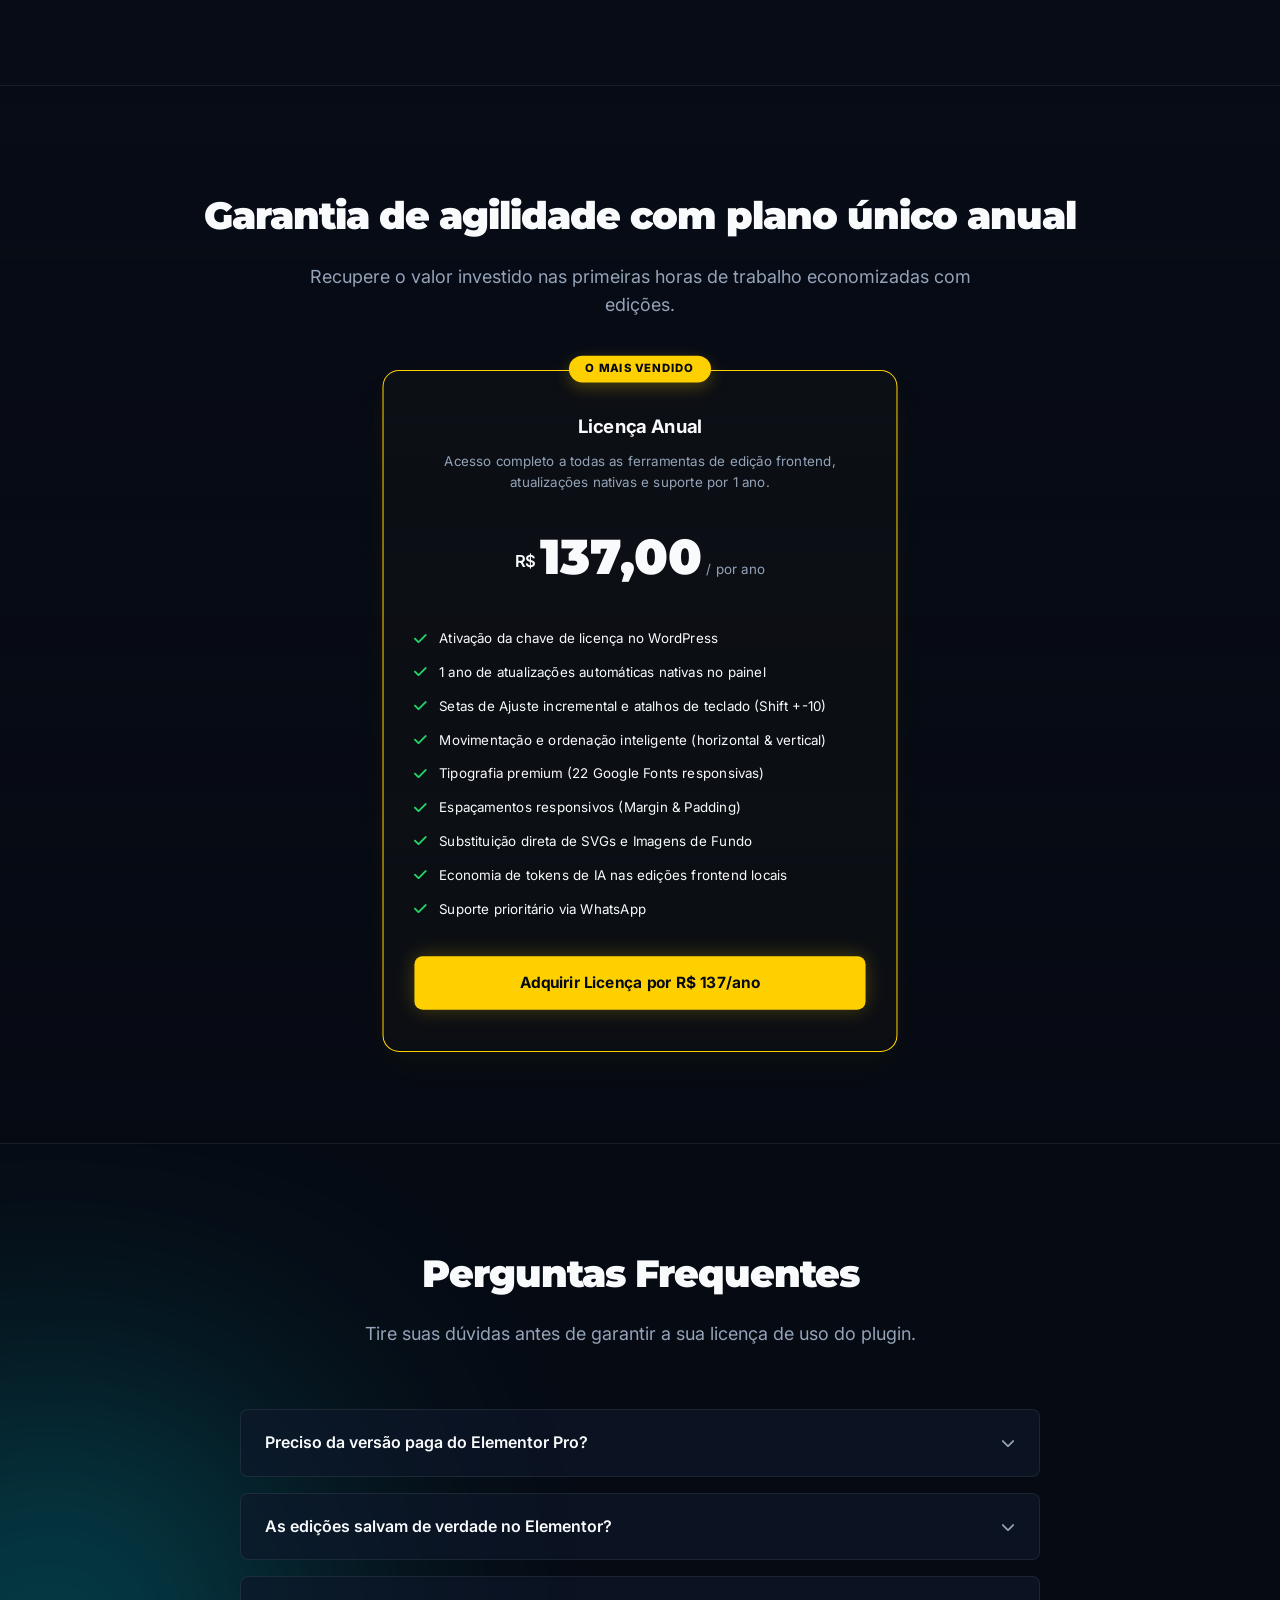
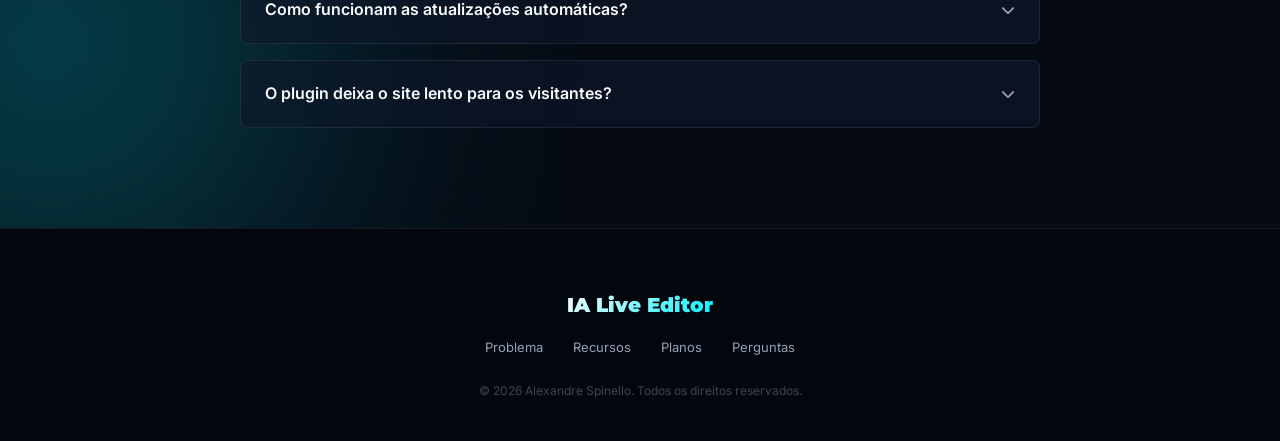
==== commit 111735b7: "feat: remove interactive live block spacing simulator section" ====
--- a/ia-editor/index.html
+++ b/ia-editor/index.html
@@ -1416,81 +1416,7 @@
         </div>
     </section>
 
-    <!-- Spacing Live Simulator Section -->
-    <section class="simulator-section" id="simulador">
-        <div class="container">
-            <div class="sim-grid">
-                <div class="sim-info">
-                    <span class="badge-premium" style="background: rgba(0, 240, 255, 0.1); border-color: var(--primary-cyan); color: var(--primary-cyan);">Demonstração Interativa</span>
-                    <h2>Experimente o Ajustador com Setas (Spin Arrows) ao vivo!</h2>
-                    <p>
-                        No IA Live Editor, você não precisa ficar digitando as medidas manualmente. Nós implementamos setas inteligentes diretamente nos campos de texto de espaçamento e largura.
-                    </p>
-                    <p>
-                        <strong>Como testar ao lado:</strong>
-                        <br>1. Clique nas setinhas para cima/baixo dentro dos campos de Padding ou Margin.
-                        <br>2. Veja o elemento central se mover e expandir em tempo real.
-                        <br>3. Mantenha a tecla <strong>Shift</strong> pressionada enquanto clica para ajustar com passos de <strong>10px</strong>!
-                        <br>4. Se preferir, selecione um campo e use as <strong>setas do seu teclado</strong>.
-                    </p>
-                </div>
-                <div class="sim-demo-card">
-                    <div class="sim-preview-box">
-                        <div class="sim-element" id="sim-live-block" style="padding-top: 20px; padding-bottom: 20px; padding-left: 20px; padding-right: 20px; margin-top: 0px; margin-bottom: 0px;">
-                            <i class="fa-solid fa-wand-magic-sparkles"></i> IA Live Editor
-                        </div>
-                    </div>
-                    
-                    <div class="sim-control-panel">
-                        <!-- PADDING TOP -->
-                        <div class="sim-control-item">
-                            <label>Pad Top</label>
-                            <div class="sim-input-wrapper">
-                                <input type="text" class="sim-input" id="sim-pad-top" value="20px">
-                                <div class="sim-spin-buttons">
-                                    <button class="sim-spin-btn btn-up" data-target="sim-pad-top" data-prop="padding-top"><i class="fa-solid fa-chevron-up"></i></button>
-                                    <button class="sim-spin-btn btn-down" data-target="sim-pad-top" data-prop="padding-top"><i class="fa-solid fa-chevron-down"></i></button>
-                                </div>
-                            </div>
-                        </div>
-                        <!-- PADDING BOTTOM -->
-                        <div class="sim-control-item">
-                            <label>Pad Bottom</label>
-                            <div class="sim-input-wrapper">
-                                <input type="text" class="sim-input" id="sim-pad-bottom" value="20px">
-                                <div class="sim-spin-buttons">
-                                    <button class="sim-spin-btn btn-up" data-target="sim-pad-bottom" data-prop="padding-bottom"><i class="fa-solid fa-chevron-up"></i></button>
-                                    <button class="sim-spin-btn btn-down" data-target="sim-pad-bottom" data-prop="padding-bottom"><i class="fa-solid fa-chevron-down"></i></button>
-                                </div>
-                            </div>
-                        </div>
-                        <!-- MARGIN TOP -->
-                        <div class="sim-control-item">
-                            <label>Marg Top</label>
-                            <div class="sim-input-wrapper">
-                                <input type="text" class="sim-input" id="sim-mar-top" value="0px">
-                                <div class="sim-spin-buttons">
-                                    <button class="sim-spin-btn btn-up" data-target="sim-mar-top" data-prop="margin-top"><i class="fa-solid fa-chevron-up"></i></button>
-                                    <button class="sim-spin-btn btn-down" data-target="sim-mar-top" data-prop="margin-top"><i class="fa-solid fa-chevron-down"></i></button>
-                                </div>
-                            </div>
-                        </div>
-                        <!-- MARGIN BOTTOM -->
-                        <div class="sim-control-item">
-                            <label>Marg Bot</label>
-                            <div class="sim-input-wrapper">
-                                <input type="text" class="sim-input" id="sim-mar-bottom" value="0px">
-                                <div class="sim-spin-buttons">
-                                    <button class="sim-spin-btn btn-up" data-target="sim-mar-bottom" data-prop="margin-bottom"><i class="fa-solid fa-chevron-up"></i></button>
-                                    <button class="sim-spin-btn btn-down" data-target="sim-mar-bottom" data-prop="margin-bottom"><i class="fa-solid fa-chevron-down"></i></button>
-                                </div>
-                            </div>
-                        </div>
-                    </div>
-                </div>
-            </div>
-        </div>
-    </section>
+
 
     <!-- Stacking / Move Direction simulator -->
     <section class="stacking-section">
@@ -1728,61 +1654,7 @@
             });
         });
 
-        // MOCK MEASUREMENT SPIN ARROWS SIMULATOR
-        function adjustSimMeasurement(value, direction, isShift = false) {
-            const match = value.trim().match(/^([+-]?\d*(?:\.\d+)?)\s*(.*)$/);
-            if (!match) return value;
-            
-            let num = parseFloat(match[1]);
-            const unit = match[2] || 'px';
-            
-            if (isNaN(num)) num = 0;
-            
-            const step = isShift ? 10 : 1;
-            if (direction === 'up') {
-                num += step;
-            } else {
-                num = Math.max(0, num - step); // limit to 0 for demo purposes
-            }
-            
-            return num + unit;
-        }
-
-        const simInputs = document.querySelectorAll('.sim-input');
-        simInputs.forEach(input => {
-            const wrapper = input.closest('.sim-input-wrapper');
-            const upBtn = wrapper.querySelector('.btn-up');
-            const downBtn = wrapper.querySelector('.btn-down');
-            const targetEl = document.getElementById('sim-live-block');
-            const prop = upBtn.getAttribute('data-prop');
-
-            const handleUpdate = (direction, isShift) => {
-                const val = input.value;
-                const newVal = adjustSimMeasurement(val, direction, isShift);
-                input.value = newVal;
-                targetEl.style[prop] = newVal;
-            };
-
-            upBtn.addEventListener('click', (e) => {
-                e.preventDefault();
-                handleUpdate('up', e.shiftKey);
-            });
-
-            downBtn.addEventListener('click', (e) => {
-                e.preventDefault();
-                handleUpdate('down', e.shiftKey);
-            });
-
-            input.addEventListener('keydown', (e) => {
-                if (e.key === 'ArrowUp') {
-                    e.preventDefault();
-                    handleUpdate('up', e.shiftKey);
-                } else if (e.key === 'ArrowDown') {
-                    e.preventDefault();
-                    handleUpdate('down', e.shiftKey);
-                }
-            });
-        });
+
 
         // STACKING & MOVING DIRECTIONS SIMULATOR
         const stackTabBtns = document.querySelectorAll('.stack-tab-btn');
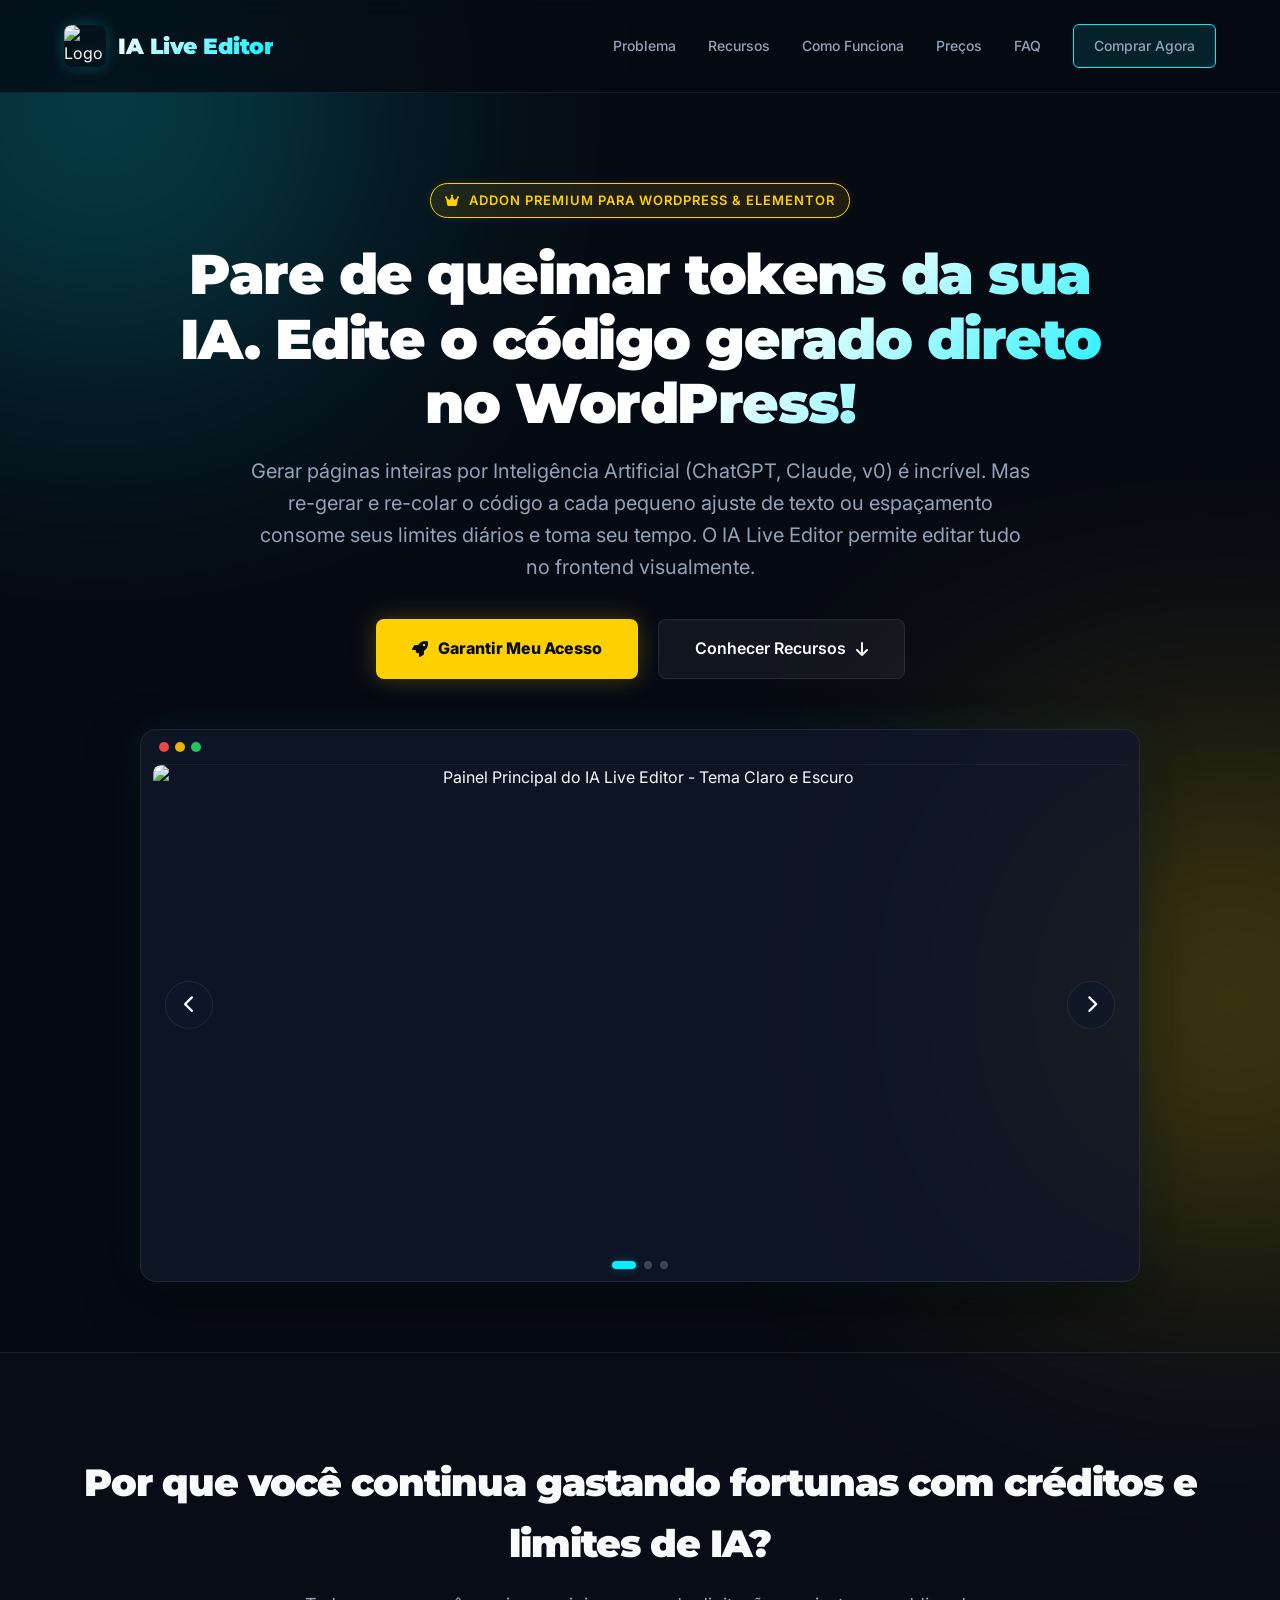
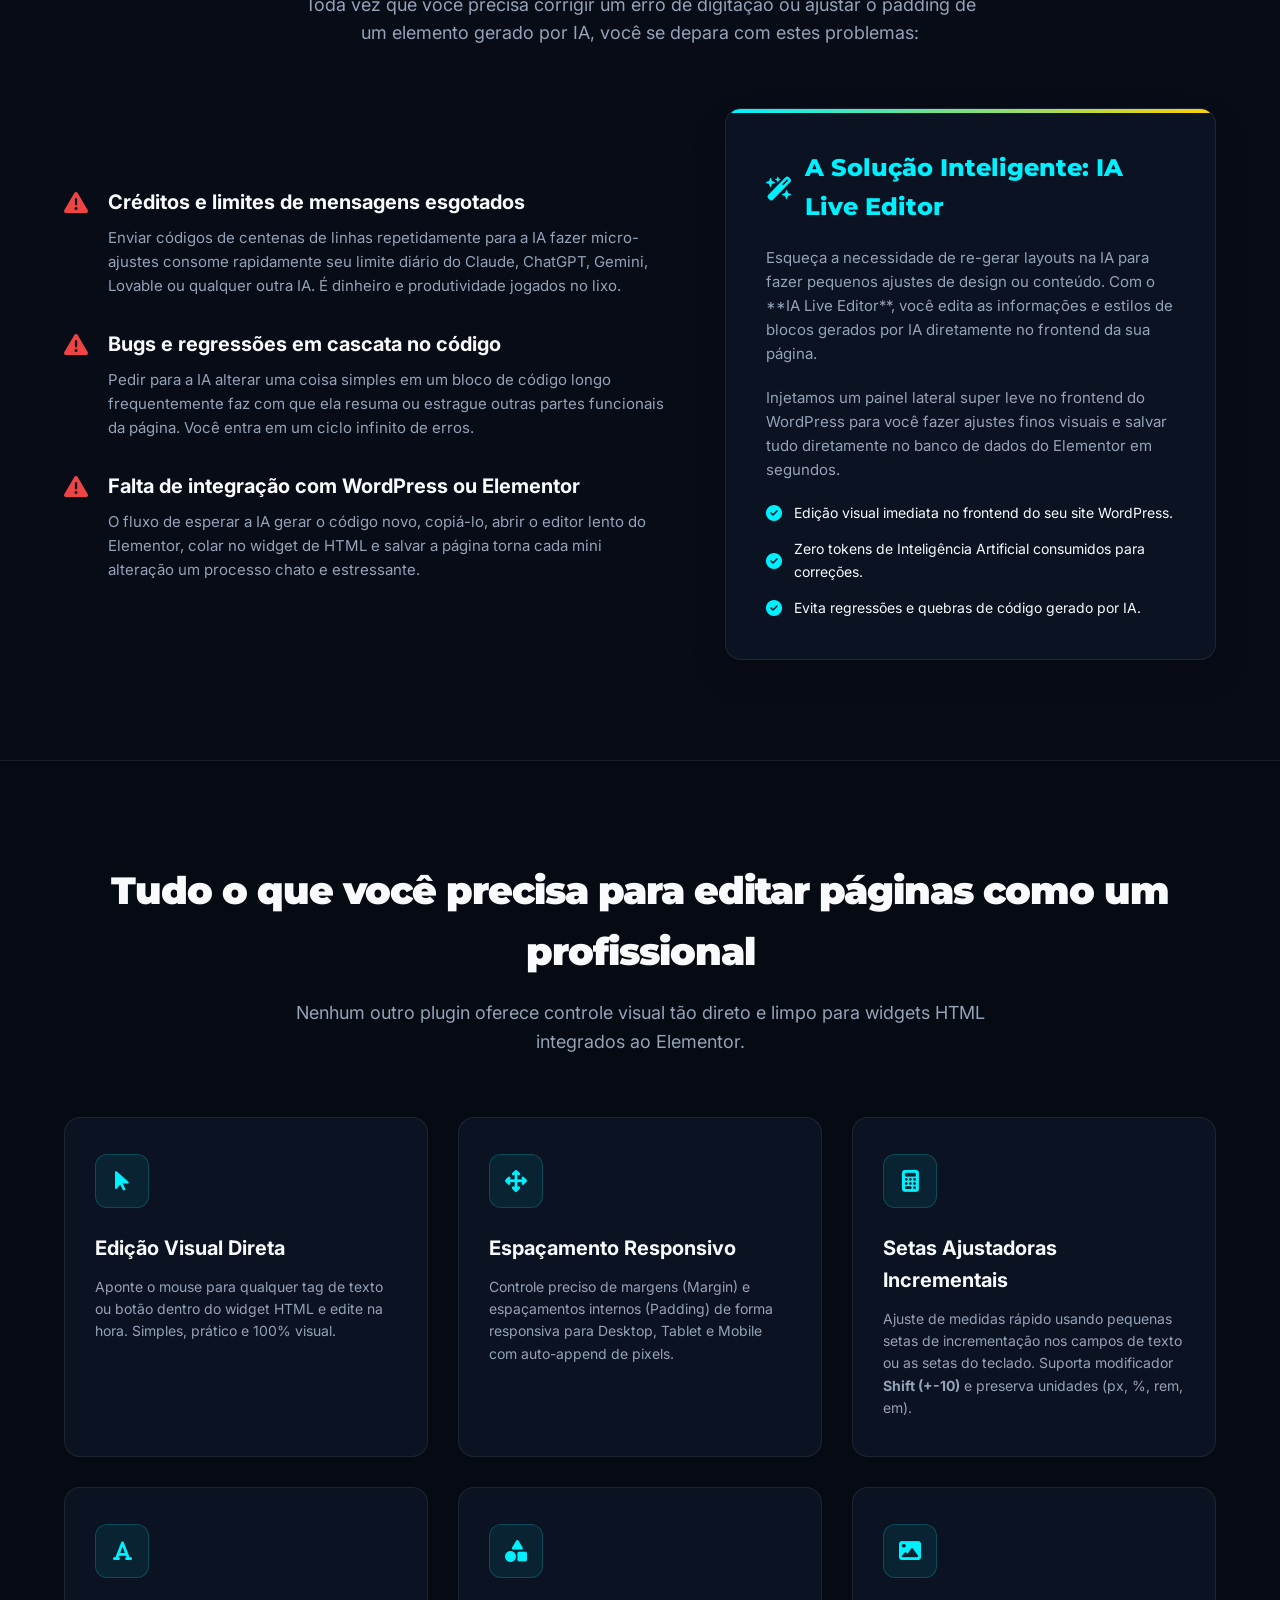
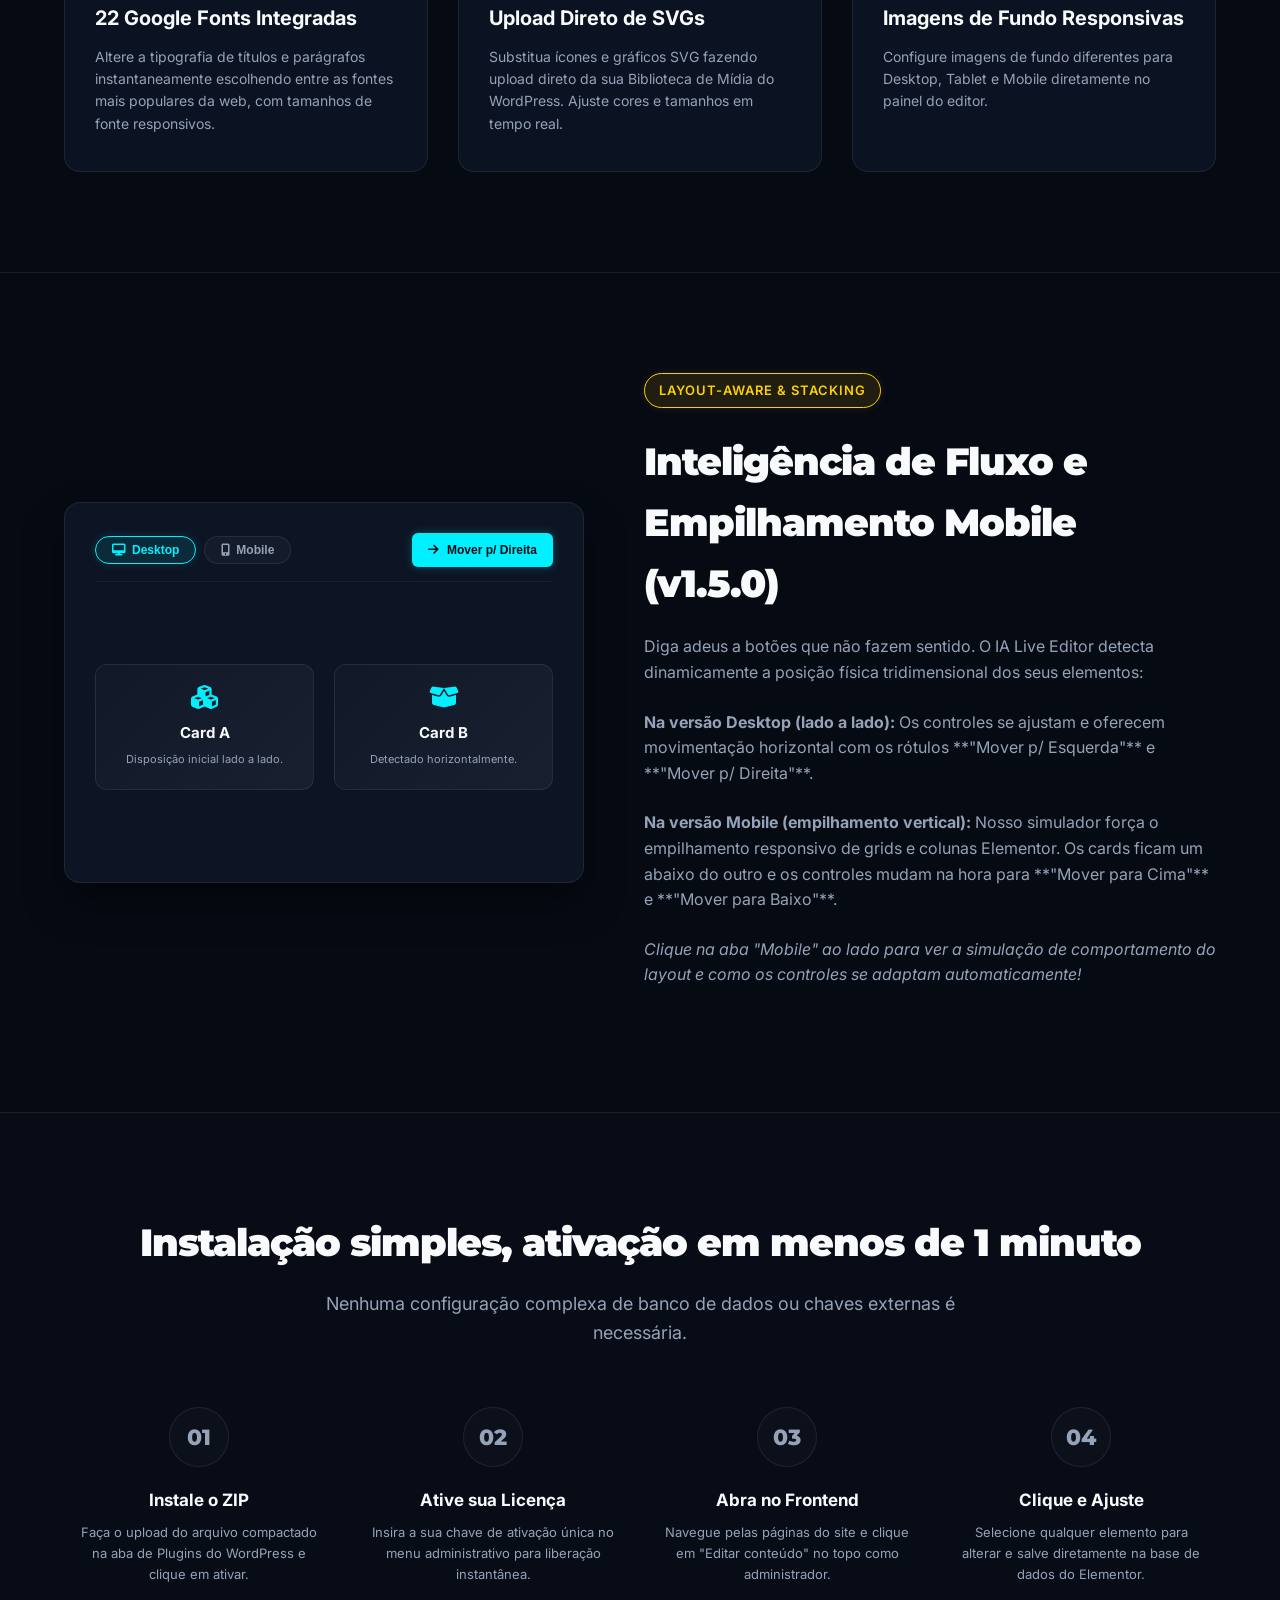
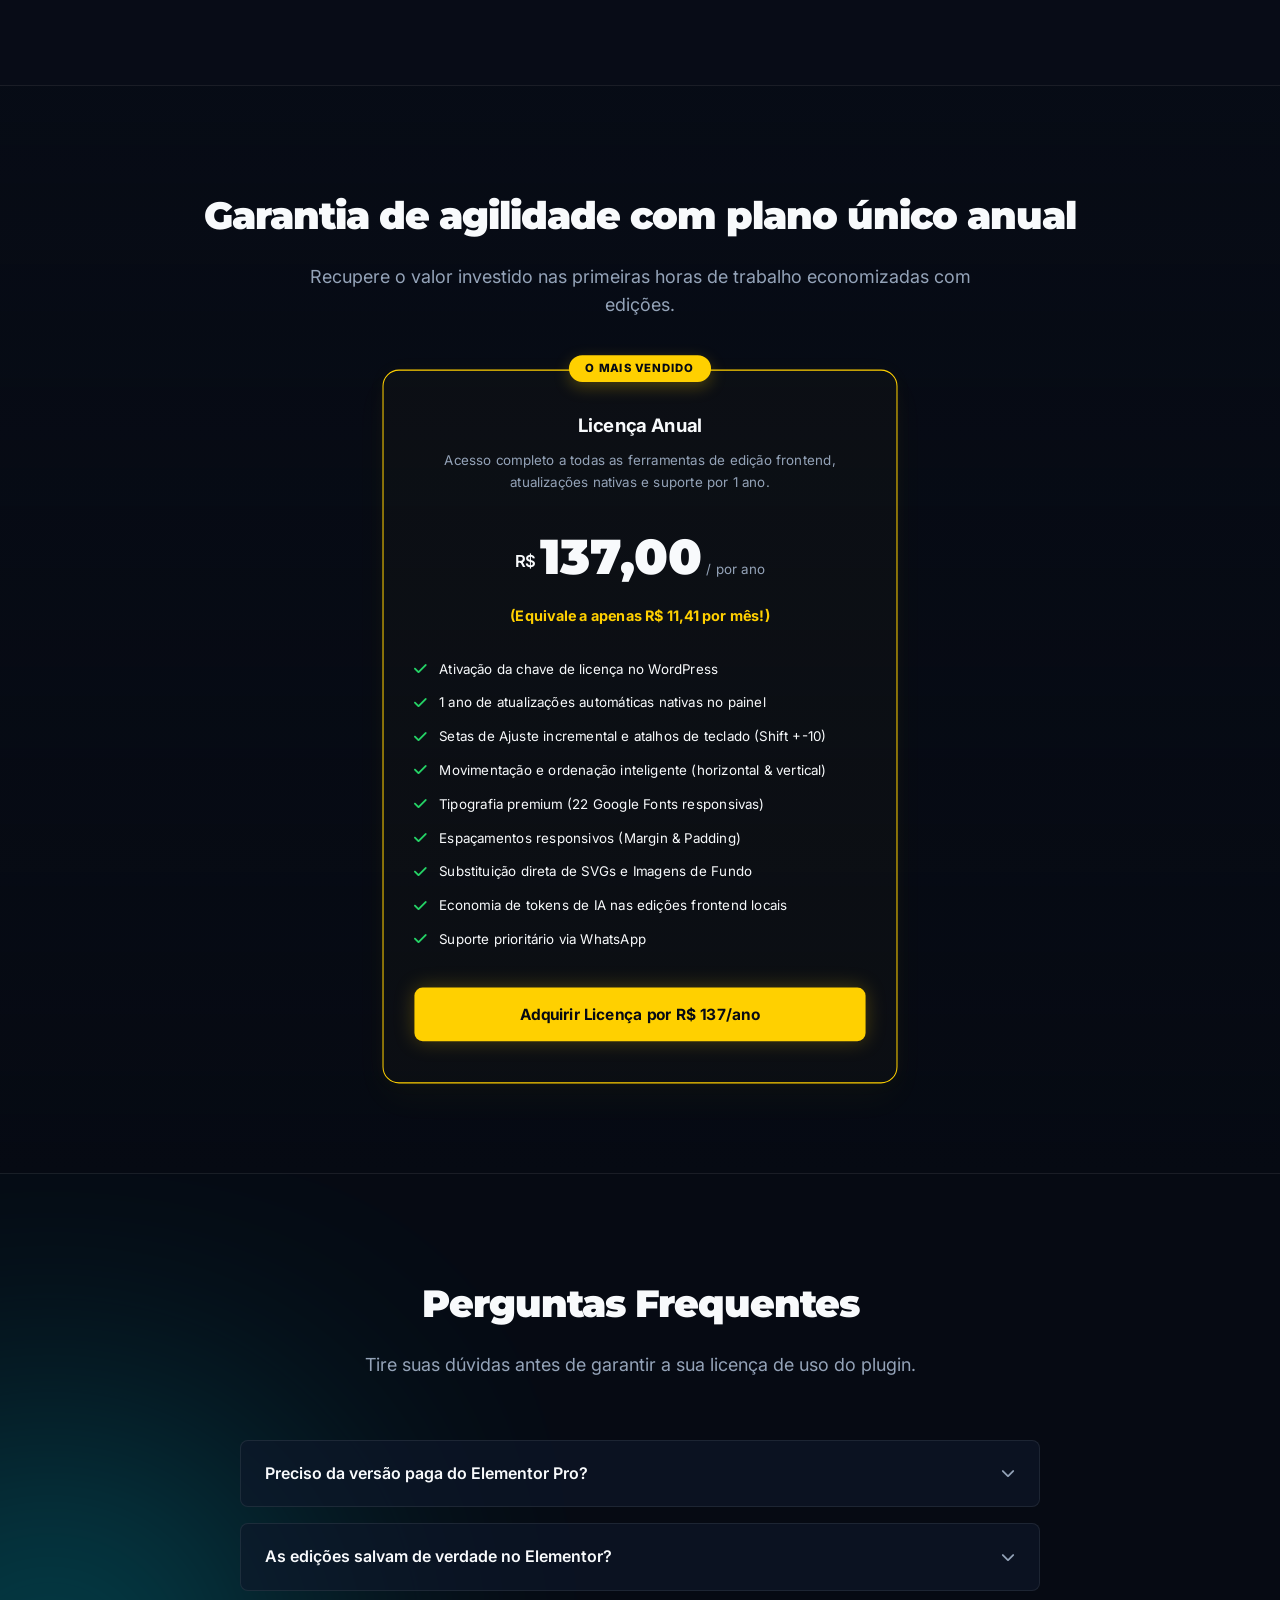
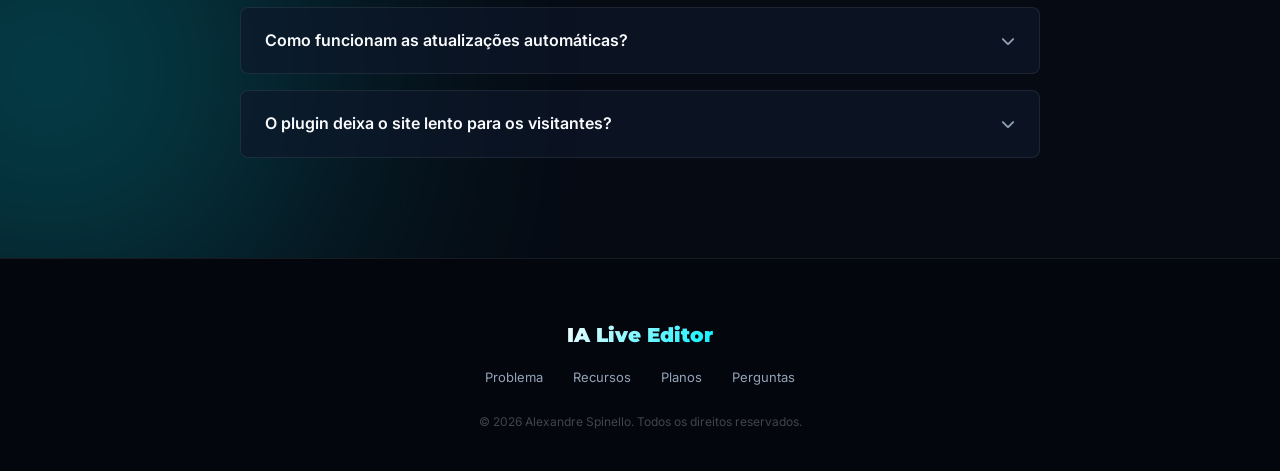
==== commit f043906b: "feat: add monthly price breakdown (R$ 11.41/month) in pricing section" ====
--- a/ia-editor/index.html
+++ b/ia-editor/index.html
@@ -1514,6 +1514,9 @@
                         <span class="price-currency">R$</span>
                         <span class="price-num">137,00</span>
                         <span class="price-period">/ por ano</span>
+                        <div style="font-size: 14px; color: var(--primary-gold); margin-top: 8px; font-weight: 700;">
+                            (Equivale a apenas R$ 11,41 por mês!)
+                        </div>
                     </div>
                     <div class="pricing-features">
                         <div class="pricing-feat-item"><i class="fa-solid fa-check"></i> <span>Ativação da chave de licença no WordPress</span></div>
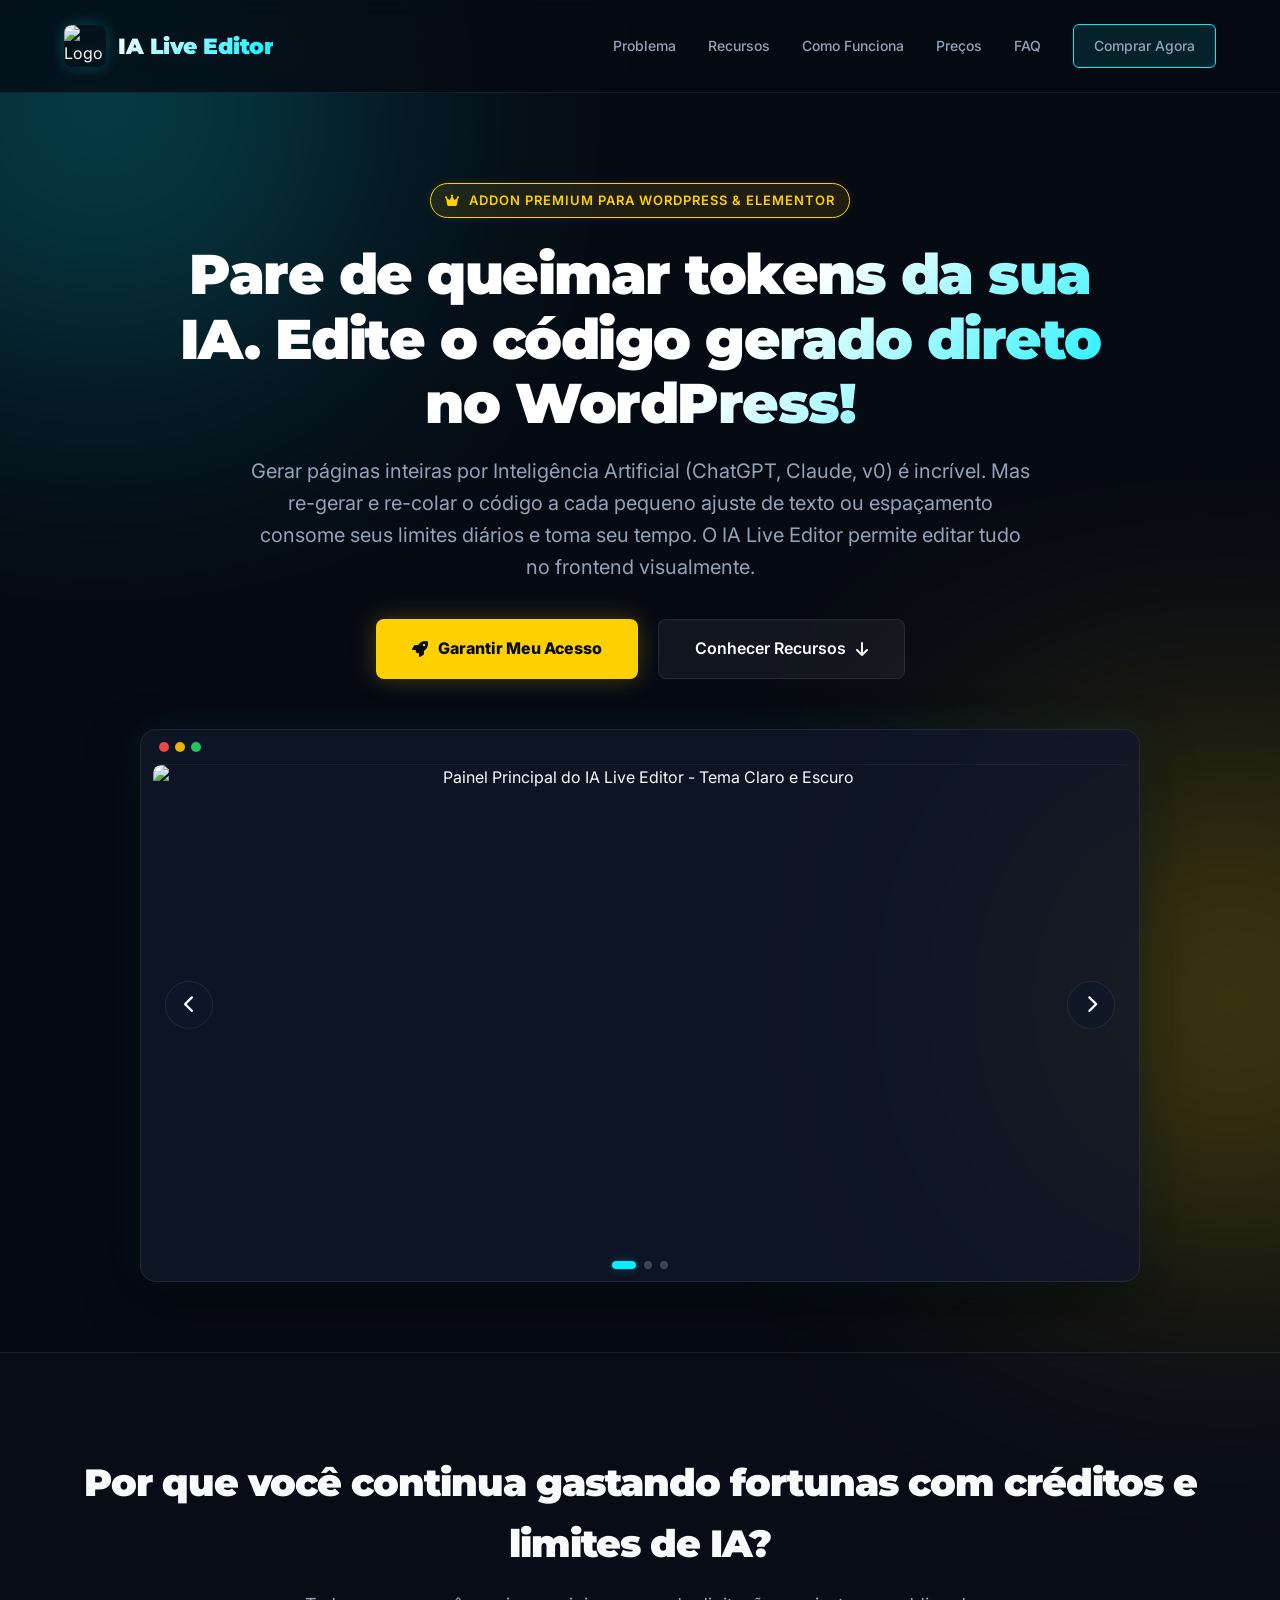
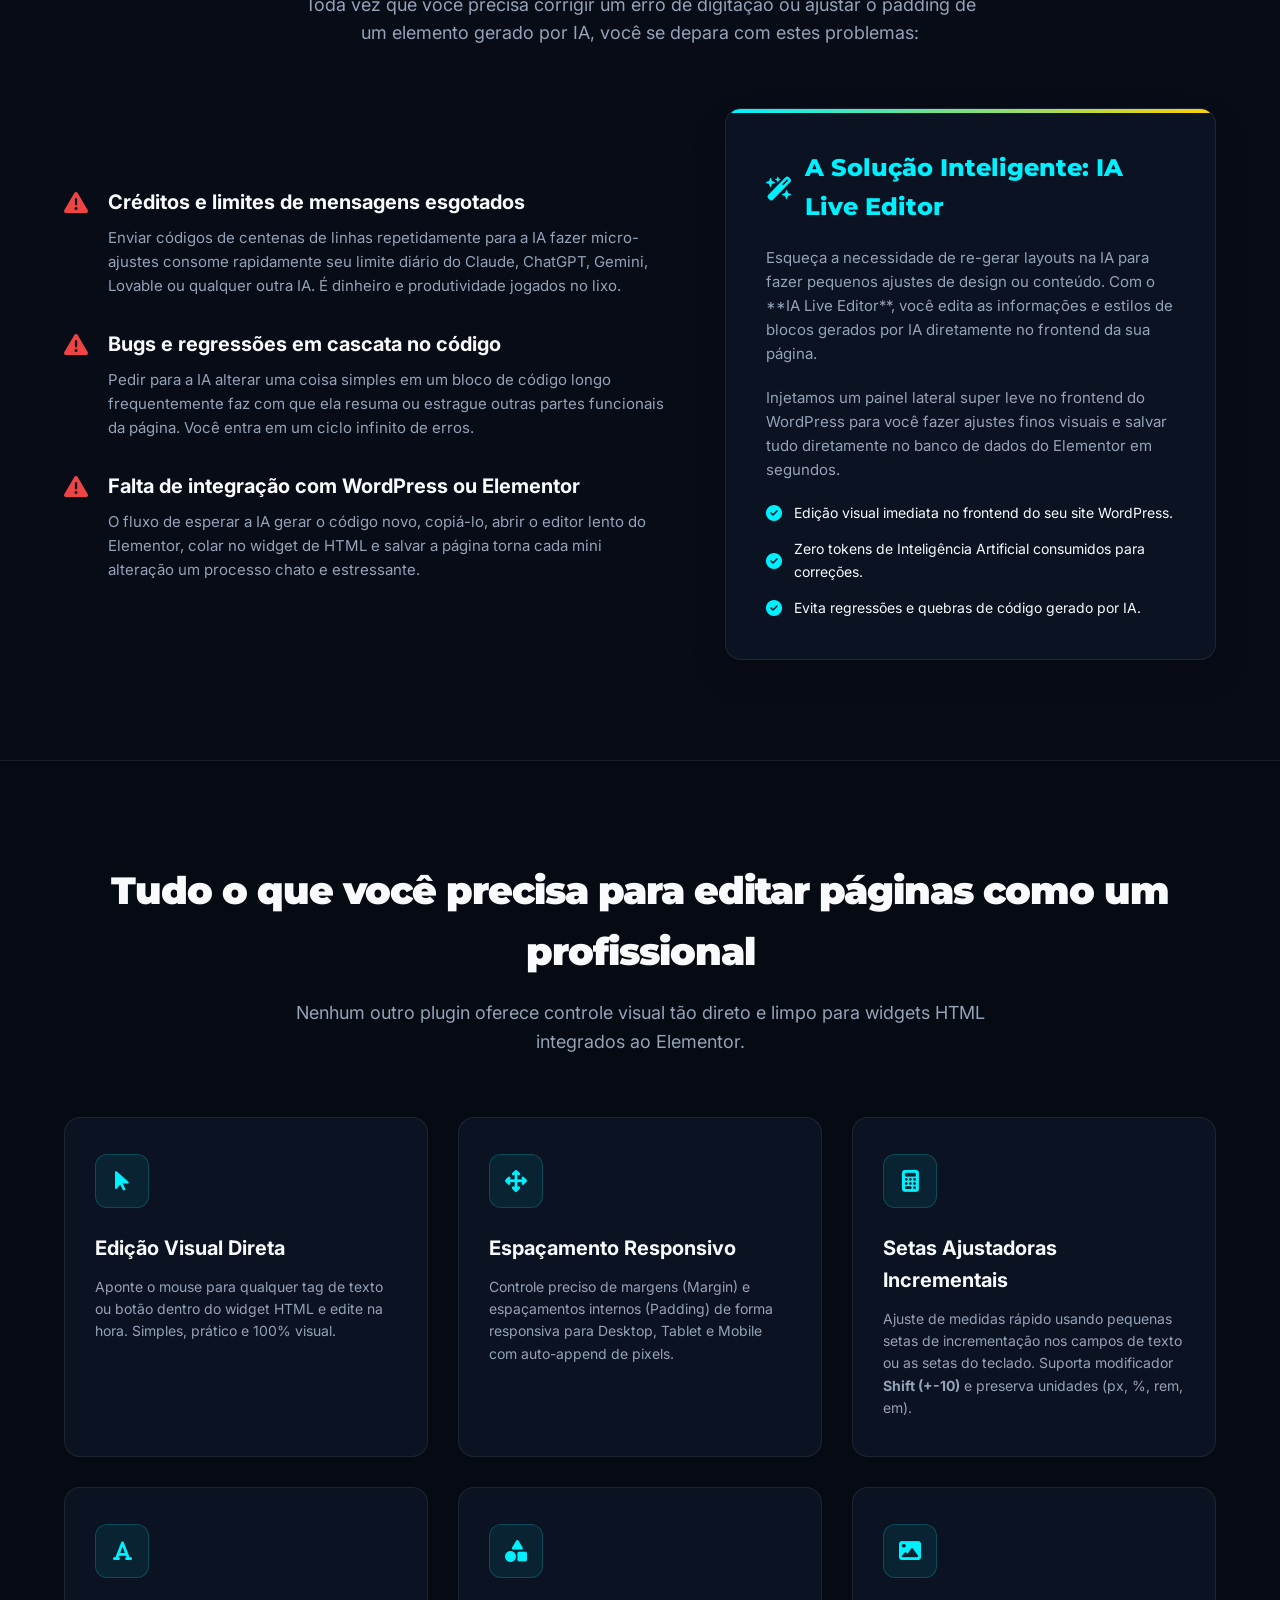
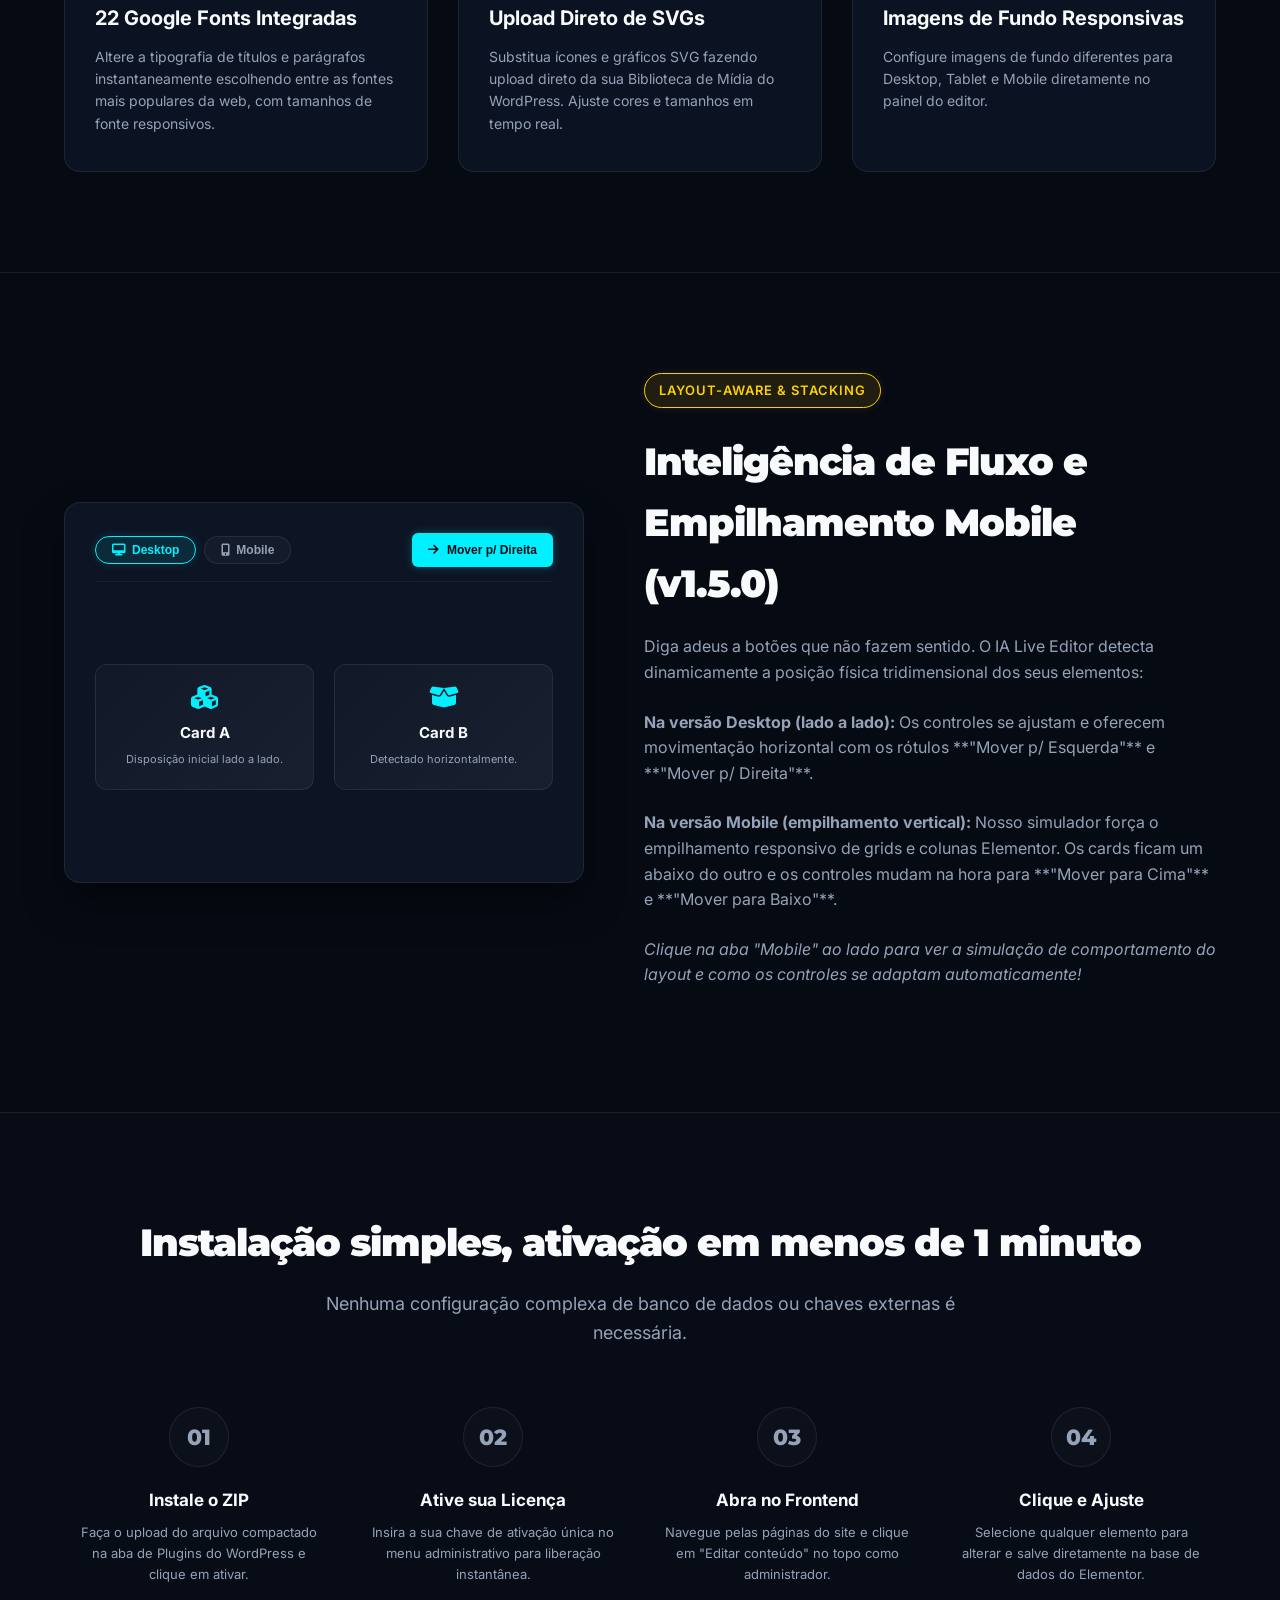
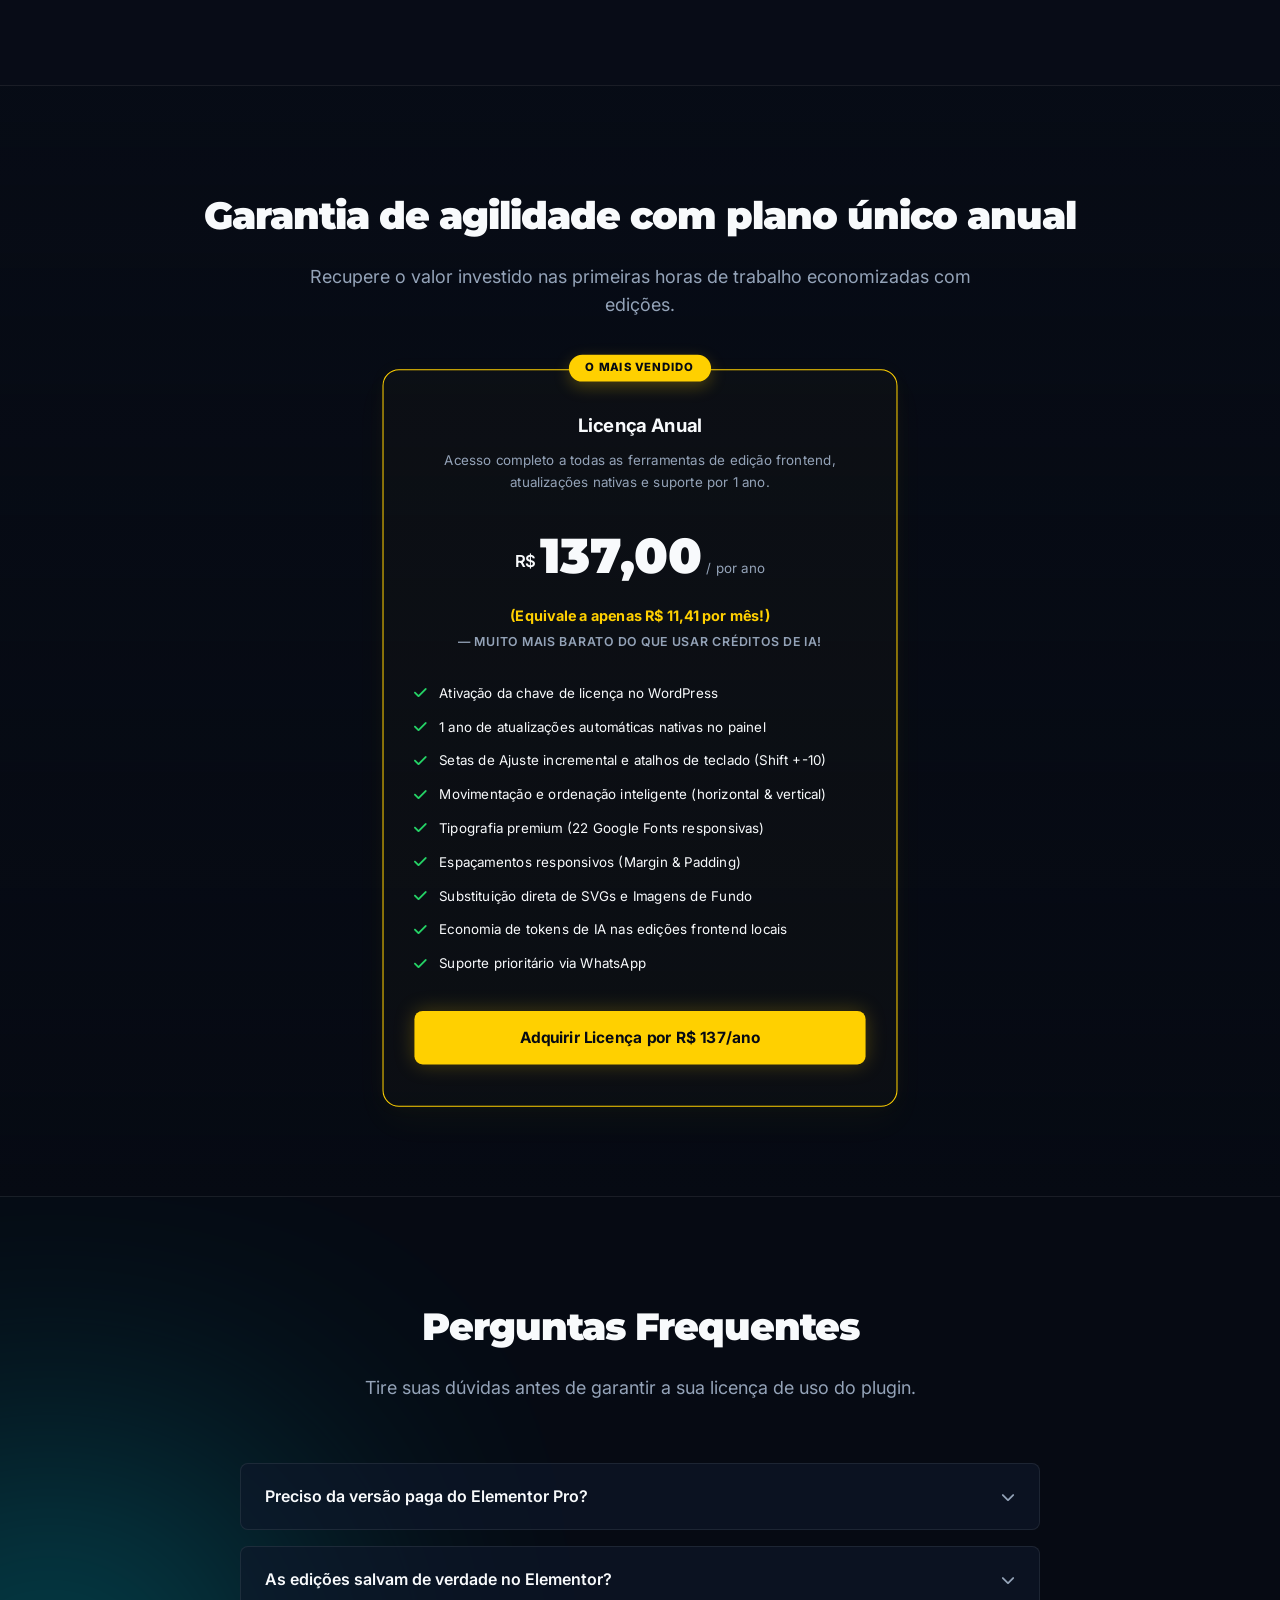
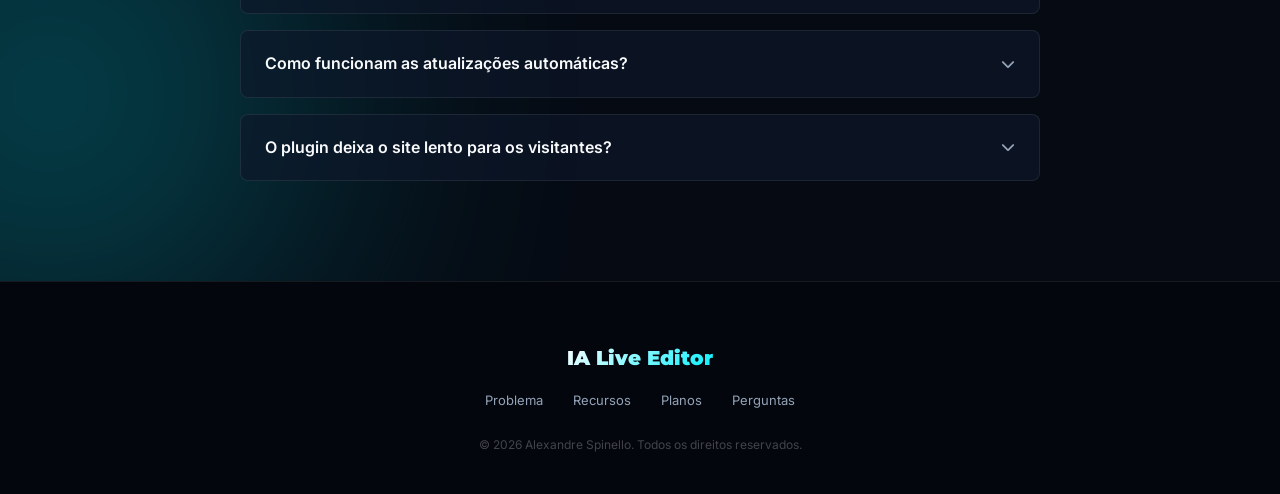
==== commit 2de67f6b: "feat: add comparison hook 'Muito mais barato do que usar créditos de IA' in pricing block" ====
--- a/ia-editor/index.html
+++ b/ia-editor/index.html
@@ -1517,6 +1517,9 @@
                         <div style="font-size: 14px; color: var(--primary-gold); margin-top: 8px; font-weight: 700;">
                             (Equivale a apenas R$ 11,41 por mês!)
                         </div>
+                        <div style="font-size: 12px; color: var(--text-secondary); margin-top: 4px; font-weight: 600; text-transform: uppercase; letter-spacing: 0.5px;">
+                            — Muito mais barato do que usar créditos de IA!
+                        </div>
                     </div>
                     <div class="pricing-features">
                         <div class="pricing-feat-item"><i class="fa-solid fa-check"></i> <span>Ativação da chave de licença no WordPress</span></div>
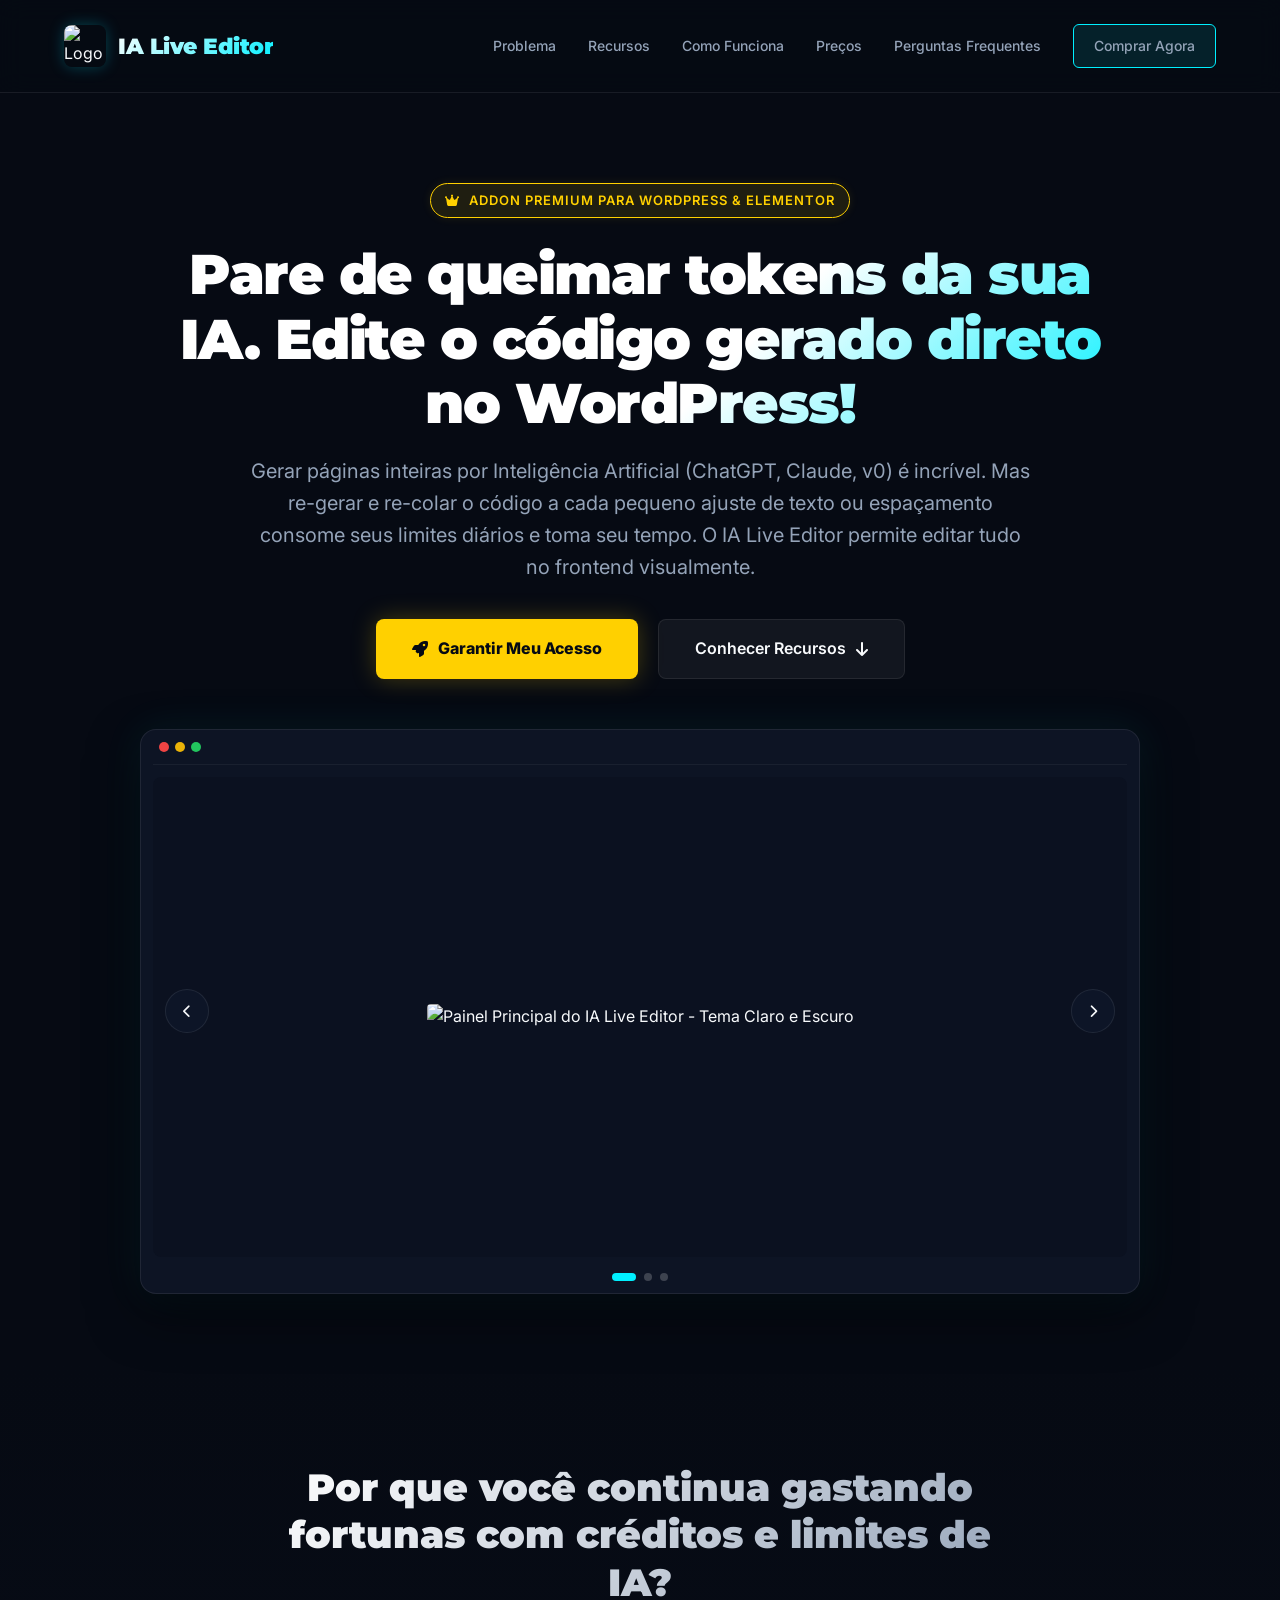
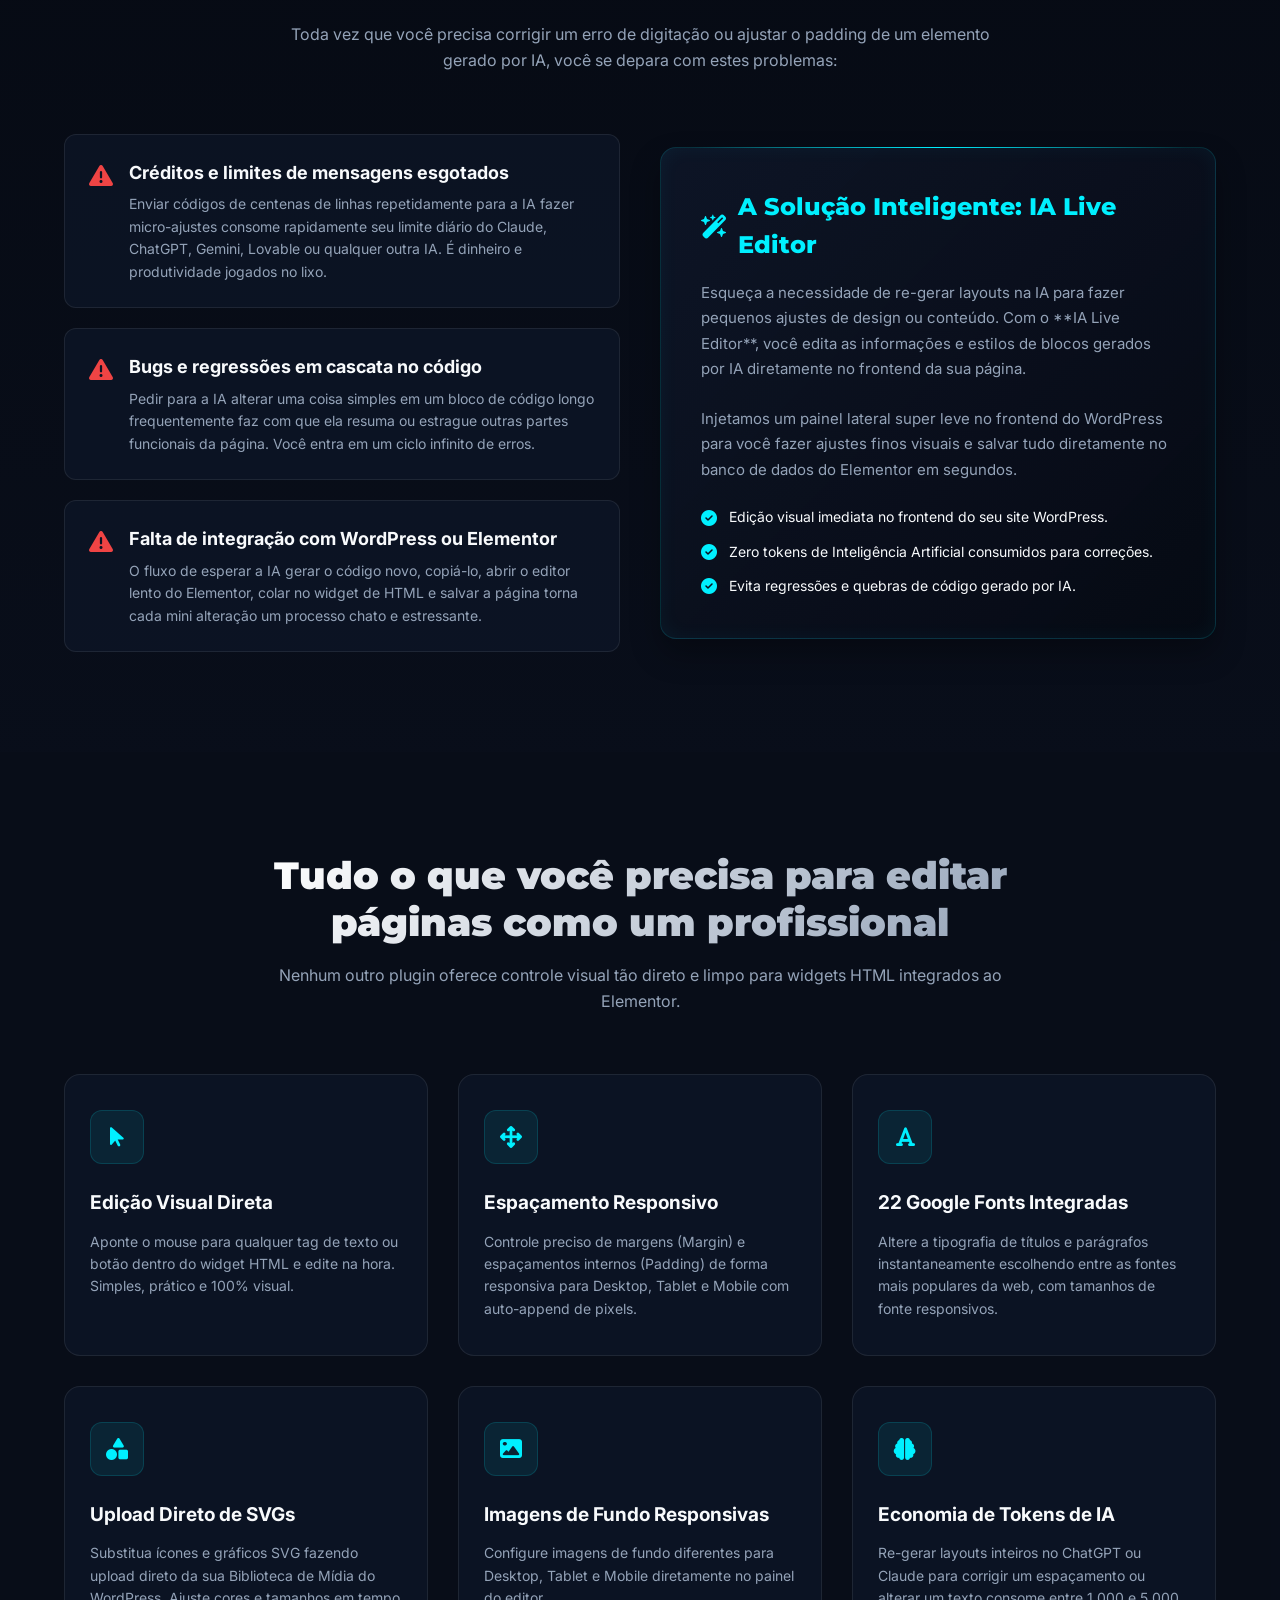
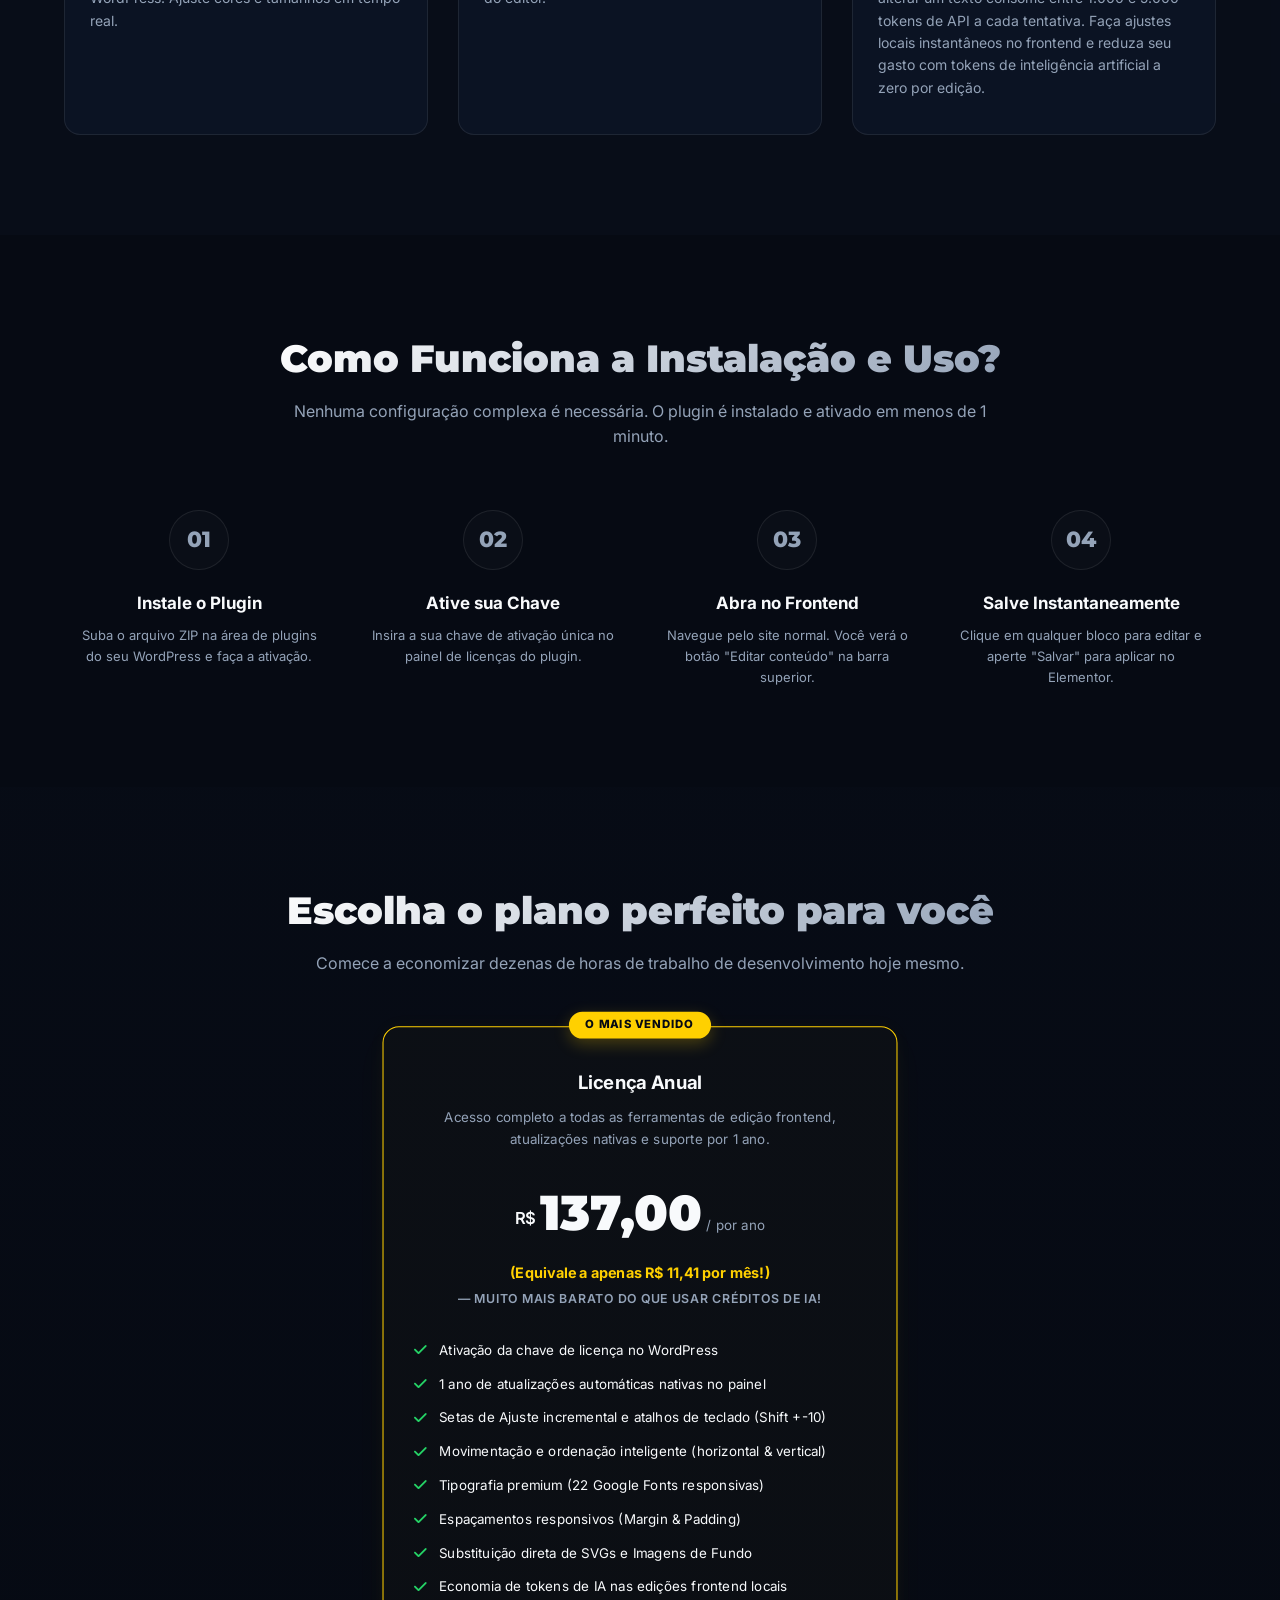
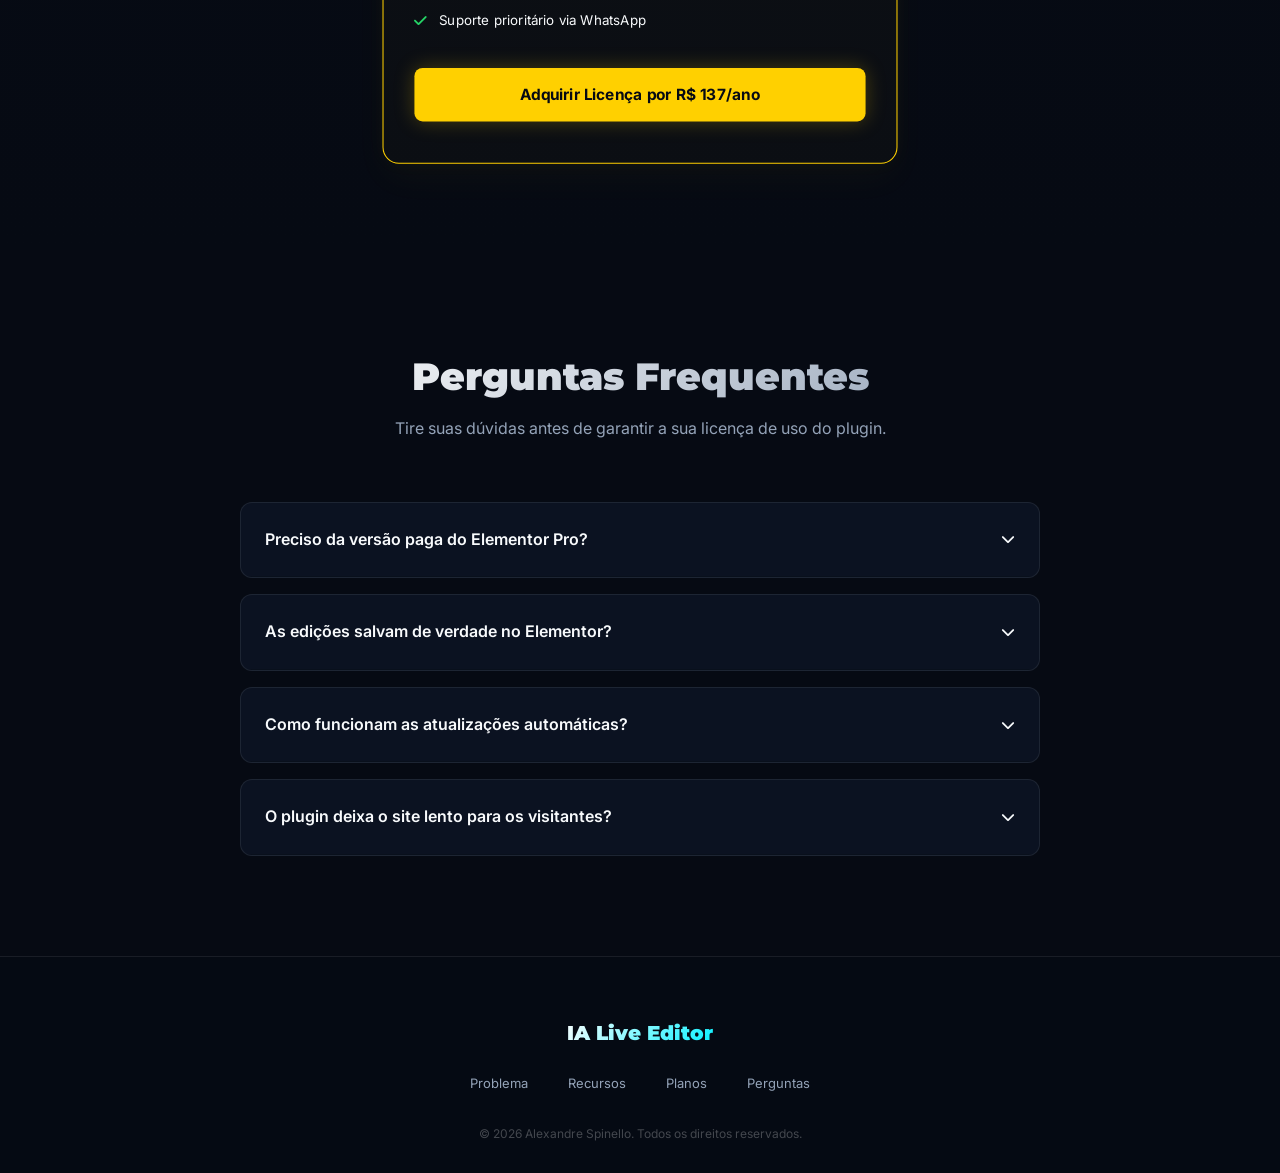
==== commit d8ba2541: "fix: restore original landing page layout styles and scope it inside LP container" ====
--- a/ia-editor/index.html
+++ b/ia-editor/index.html
@@ -299,6 +299,7 @@
             width: 100%;
             height: 480px;
             overflow: hidden;
+            margin-top: 12px;
             border-radius: 8px;
         }
 
@@ -309,41 +310,41 @@
             width: 100%;
             height: 100%;
             opacity: 0;
-            transition: opacity 0.5s ease-in-out;
+            transition: opacity 0.8s ease;
             display: flex;
             justify-content: center;
             align-items: center;
+            background: #0b1120;
         }
 
         .slide.active {
             opacity: 1;
-            position: relative;
+            z-index: 2;
         }
 
         .slide img {
-            width: 100%;
-            height: 100%;
-            object-fit: cover;
-            border-radius: 8px;
+            max-width: 100%;
+            max-height: 100%;
+            object-fit: contain;
+            border-radius: 4px;
         }
 
         .slider-btn {
             position: absolute;
             top: 50%;
             transform: translateY(-50%);
-            background: rgba(15, 23, 42, 0.7);
+            width: 44px;
+            height: 44px;
+            border-radius: 50%;
+            background: rgba(15, 23, 42, 0.85);
             border: 1px solid var(--border-color);
             color: var(--text-main);
-            width: 48px;
-            height: 48px;
-            border-radius: 50%;
+            display: flex;
+            align-items: center;
+            justify-content: center;
             cursor: pointer;
-            display: flex;
-            align-items: center;
-            justify-content: center;
-            font-size: 18px;
+            z-index: 10;
             transition: all 0.3s ease;
-            z-index: 10;
         }
 
         .slider-btn:hover {
@@ -376,116 +377,124 @@
             background: var(--primary-cyan);
             width: 24px;
             border-radius: 4px;
-            box-shadow: 0 0 8px var(--glow-cyan);
-        }
-
-        /* General Section Header */
+        }
+
+        /* Pain Points */
+        .pain-points {
+            padding: 100px 0;
+            background: linear-gradient(180deg, var(--bg-dark), rgba(15, 23, 42, 0.3));
+        }
+
         .section-header {
             text-align: center;
-            margin-bottom: 60px;
+            max-width: 750px;
+            margin: 0 auto 60px;
         }
 
         .section-header h2 {
             font-family: 'Montserrat', sans-serif;
             font-size: 38px;
             font-weight: 900;
+            line-height: 1.25;
             margin-bottom: 16px;
-            letter-spacing: -1px;
+            background: linear-gradient(135deg, #ffffff, #94a3b8);
+            -webkit-background-clip: text;
+            -webkit-text-fill-color: transparent;
         }
 
         .section-header p {
-            font-size: 18px;
+            font-size: 16px;
             color: var(--text-secondary);
-            max-width: 700px;
-            margin: 0 auto;
-        }
-
-        /* Pain Points Section */
-        .pain-points {
-            padding: 100px 0;
-            border-top: 1px solid var(--border-color);
-            background: rgba(15, 23, 42, 0.2);
         }
 
         .pain-grid {
             display: grid;
-            grid-template-columns: 1.1fr 0.9fr;
-            gap: 60px;
+            grid-template-columns: 1fr 1fr;
+            gap: 40px;
             align-items: center;
         }
 
         .pain-list {
             display: flex;
             flex-direction: column;
-            gap: 30px;
+            gap: 20px;
         }
 
         .pain-item {
-            display: flex;
-            gap: 20px;
+            background: var(--bg-card);
+            border: 1px solid var(--border-color);
+            border-radius: 12px;
+            padding: 24px;
+            display: flex;
+            gap: 16px;
+            transition: all 0.3s ease;
+        }
+
+        .pain-item:hover {
+            border-color: rgba(239, 68, 68, 0.3);
+            background: rgba(239, 68, 68, 0.02);
+            transform: translateX(5px);
         }
 
         .pain-icon-red {
             color: #ef4444;
             font-size: 24px;
             margin-top: 4px;
-            flex-shrink: 0;
         }
 
         .pain-item h3 {
-            font-size: 20px;
+            font-size: 18px;
             font-weight: 700;
-            margin-bottom: 8px;
             color: var(--text-main);
+            margin-bottom: 6px;
         }
 
         .pain-item p {
+            font-size: 14px;
             color: var(--text-secondary);
-            font-size: 15px;
         }
 
         .solution-box {
-            background: var(--bg-card);
-            border: 1px solid var(--border-color);
+            background: linear-gradient(135deg, rgba(15, 23, 42, 0.8), rgba(6, 10, 19, 0.9));
+            border: 1px solid rgba(0, 240, 255, 0.15);
             border-radius: 16px;
             padding: 40px;
-            box-shadow: 0 15px 35px rgba(0, 0, 0, 0.2);
-            position: relative;
-            overflow: hidden;
+            box-shadow: 0 15px 30px rgba(0, 0, 0, 0.3), inset 0 0 20px rgba(0, 240, 255, 0.05);
+            position: relative;
         }
 
         .solution-box::before {
             content: '';
             position: absolute;
-            top: 0;
-            left: 0;
-            width: 100%;
-            height: 4px;
-            background: linear-gradient(90deg, var(--primary-cyan), var(--primary-gold));
+            top: -1px;
+            left: 30px;
+            right: 30px;
+            height: 1px;
+            background: linear-gradient(90deg, transparent, var(--primary-cyan), transparent);
         }
 
         .solution-box h3 {
             font-family: 'Montserrat', sans-serif;
             font-size: 24px;
             font-weight: 800;
-            margin-bottom: 20px;
-            display: flex;
-            align-items: center;
-            gap: 12px;
             color: var(--primary-cyan);
+            margin-bottom: 15px;
+            display: flex;
+            align-items: center;
+            gap: 10px;
         }
 
         .solution-box p {
             font-size: 15px;
             color: var(--text-secondary);
-            margin-bottom: 20px;
+            margin-bottom: 24px;
+            line-height: 1.7;
         }
 
         .solution-features-list {
             display: flex;
             flex-direction: column;
-            gap: 14px;
-            margin-top: 10px;
+            gap: 12px;
         }
 
         .sol-feat-item {
@@ -504,7 +513,8 @@
         /* Features Section */
         .features {
             padding: 100px 0;
-            border-top: 1px solid var(--border-color);
+            background: rgba(15, 23, 42, 0.25);
+            position: relative;
         }
 
         .features-grid {
@@ -517,27 +527,47 @@
             background: var(--bg-card);
             border: 1px solid var(--border-color);
             border-radius: 16px;
-            padding: 36px 30px;
+            padding: 35px 25px;
             transition: all 0.3s ease;
             position: relative;
+            overflow: hidden;
+            display: flex;
+            flex-direction: column;
+            align-items: flex-start;
         }
 
         .feature-card:hover {
+            transform: translateY(-5px);
             border-color: var(--primary-cyan);
-            transform: translateY(-5px);
             box-shadow: 0 10px 25px rgba(0, 240, 255, 0.05);
+        }
+
+        .feature-card::after {
+            content: '';
+            position: absolute;
+            width: 100%;
+            height: 3px;
+            background: var(--primary-cyan);
+            bottom: 0;
+            left: 0;
+            opacity: 0;
+            transition: opacity 0.3s ease;
+        }
+
+        .feature-card:hover::after {
+            opacity: 1;
         }
 
         .feat-icon-wrapper {
             width: 54px;
             height: 54px;
+            background: rgba(0, 240, 255, 0.08);
+            border: 1px solid rgba(0, 240, 255, 0.15);
             border-radius: 12px;
-            background: rgba(0, 240, 255, 0.08);
-            border: 1px solid rgba(0, 240, 255, 0.2);
+            display: flex;
+            align-items: center;
+            justify-content: center;
             color: var(--primary-cyan);
-            display: flex;
-            align-items: center;
-            justify-content: center;
             font-size: 22px;
             margin-bottom: 24px;
             transition: all 0.3s ease;
@@ -550,302 +580,22 @@
         }
 
         .feature-card h3 {
-            font-size: 20px;
+            font-size: 19px;
             font-weight: 700;
+            color: var(--text-main);
             margin-bottom: 12px;
         }
 
         .feature-card p {
+            font-size: 14px;
             color: var(--text-secondary);
-            font-size: 14px;
             line-height: 1.6;
         }
 
-        /* Live Spacing Simulator Section */
-        .simulator-section {
-            padding: 100px 0;
-            border-top: 1px solid var(--border-color);
-            background: rgba(15, 23, 42, 0.1);
-        }
-
-        .sim-grid {
-            display: grid;
-            grid-template-columns: 1fr 1fr;
-            gap: 60px;
-            align-items: center;
-        }
-
-        .sim-info h2 {
-            font-family: 'Montserrat', sans-serif;
-            font-size: 38px;
-            font-weight: 900;
-            margin-bottom: 20px;
-            letter-spacing: -1px;
-        }
-
-        .sim-info p {
-            color: var(--text-secondary);
-            font-size: 16px;
-            margin-bottom: 24px;
-        }
-
-        .sim-demo-card {
-            background: var(--bg-card);
-            border: 1px solid var(--border-color);
-            border-radius: 16px;
-            padding: 30px;
-            box-shadow: 0 20px 40px rgba(0,0,0,0.4);
-            position: relative;
-        }
-
-        .sim-preview-box {
-            background: rgba(6, 10, 19, 0.5);
-            border: 1px dashed rgba(0, 240, 255, 0.3);
-            border-radius: 8px;
-            padding: 40px;
-            text-align: center;
-            transition: all 0.2s ease;
-            position: relative;
-            margin-bottom: 24px;
-            min-height: 200px;
-            display: flex;
-            flex-direction: column;
-            justify-content: center;
-            align-items: center;
-        }
-
-        .sim-preview-box::before {
-            content: 'ÁREA DO ELEMENTO';
-            position: absolute;
-            top: 8px;
-            left: 10px;
-            font-size: 10px;
-            font-weight: 700;
-            color: rgba(255,255,255,0.25);
-            letter-spacing: 1px;
-        }
-
-        .sim-element {
-            background: linear-gradient(135deg, #0f172a, #1e293b);
-            border: 1.5px solid var(--primary-cyan);
-            border-radius: 8px;
-            padding: 20px;
-            color: var(--text-main);
-            font-weight: 700;
-            font-size: 15px;
-            display: inline-block;
-            transition: all 0.1s ease;
-            position: relative;
-            box-shadow: 0 8px 16px rgba(0,0,0,0.3);
-        }
-
-        .sim-control-panel {
-            display: grid;
-            grid-template-columns: repeat(4, 1fr);
-            gap: 12px;
-            background: rgba(15, 23, 42, 0.8);
-            border: 1px solid var(--border-color);
-            border-radius: 8px;
-            padding: 16px;
-        }
-
-        .sim-control-item {
-            display: flex;
-            flex-direction: column;
-            align-items: center;
-        }
-
-        .sim-control-item label {
-            font-size: 11px;
-            font-weight: 700;
-            color: var(--text-secondary);
-            margin-bottom: 6px;
-            text-transform: uppercase;
-            letter-spacing: 0.5px;
-        }
-
-        .sim-input-wrapper {
-            position: relative;
-            display: inline-flex;
-            width: 100%;
-        }
-
-        .sim-input {
-            width: 100%;
-            background: rgba(6, 10, 19, 0.8);
-            border: 1px solid var(--border-color);
-            border-radius: 6px;
-            color: var(--text-main);
-            padding: 8px 24px 8px 8px;
-            font-size: 12px;
-            text-align: center;
-            font-family: monospace;
-            outline: none;
-        }
-
-        .sim-input:focus {
-            border-color: var(--primary-cyan);
-        }
-
-        .sim-spin-buttons {
-            position: absolute;
-            right: 4px;
-            top: 50%;
-            transform: translateY(-50%);
-            display: flex;
-            flex-direction: column;
-            width: 16px;
-            height: 24px;
-            justify-content: space-between;
-        }
-
-        .sim-spin-btn {
-            background: transparent;
-            border: none;
-            padding: 0;
-            color: #a4afb7;
-            cursor: pointer;
-            font-size: 8px;
-            display: flex;
-            align-items: center;
-            justify-content: center;
-            height: 10px;
-        }
-
-        .sim-spin-btn:hover {
-            color: var(--primary-cyan);
-        }
-
-        /* Stacking Visualizer Section */
-        .stacking-section {
-            padding: 100px 0;
-            border-top: 1px solid var(--border-color);
-        }
-
-        .stacking-grid {
-            display: grid;
-            grid-template-columns: 1fr 1.1fr;
-            gap: 60px;
-            align-items: center;
-        }
-
-        .stack-visual-box {
-            display: flex;
-            flex-direction: column;
-            gap: 20px;
-            background: rgba(15, 23, 42, 0.8);
-            border: 1px solid var(--border-color);
-            border-radius: 16px;
-            padding: 30px;
-            box-shadow: 0 20px 40px rgba(0,0,0,0.4);
-            position: relative;
-        }
-
-        .stack-bar {
-            display: flex;
-            justify-content: space-between;
-            align-items: center;
-            border-bottom: 1px solid rgba(255,255,255,0.05);
-            padding-bottom: 14px;
-        }
-
-        .stack-tab-btn {
-            background: rgba(255,255,255,0.03);
-            border: 1px solid var(--border-color);
-            color: var(--text-secondary);
-            padding: 6px 16px;
-            border-radius: 30px;
-            cursor: pointer;
-            font-size: 12px;
-            font-weight: 600;
-            transition: all 0.3s ease;
-            display: inline-flex;
-            align-items: center;
-            gap: 6px;
-        }
-
-        .stack-tab-btn.active {
-            background: rgba(0, 240, 255, 0.1);
-            border-color: var(--primary-cyan);
-            color: var(--primary-cyan);
-            box-shadow: 0 0 10px rgba(0, 240, 255, 0.15);
-        }
-
-        .stack-preview-container {
-            display: flex;
-            gap: 20px;
-            transition: all 0.4s cubic-bezier(0.16, 1, 0.3, 1);
-            min-height: 250px;
-            align-items: center;
-            justify-content: center;
-        }
-
-        /* Stacking layouts based on active device tab */
-        .stack-preview-container.desktop-view {
-            flex-direction: row;
-        }
-
-        .stack-preview-container.mobile-view {
-            flex-direction: column;
-            max-width: 280px;
-            margin: 0 auto;
-        }
-
-        .stack-card {
-            background: linear-gradient(135deg, rgba(255, 255, 255, 0.02), rgba(255, 255, 255, 0.05));
-            border: 1px solid var(--border-color);
-            border-radius: 12px;
-            padding: 20px;
-            text-align: center;
-            flex: 1;
-            transition: all 0.3s ease;
-            width: 100%;
-        }
-
-        .stack-preview-container.mobile-view .stack-card {
-            flex: none;
-        }
-
-        .stack-card i {
-            font-size: 24px;
-            color: var(--primary-cyan);
-            margin-bottom: 12px;
-        }
-
-        .stack-card h4 {
-            font-size: 15px;
-            margin-bottom: 6px;
-        }
-
-        .stack-card p {
-            font-size: 11px;
-            color: var(--text-secondary);
-        }
-
-        .stack-nav-btn {
-            background: var(--primary-cyan);
-            border: none;
-            color: var(--bg-dark);
-            padding: 10px 16px;
-            border-radius: 6px;
-            font-size: 12px;
-            font-weight: 700;
-            display: flex;
-            align-items: center;
-            gap: 8px;
-            box-shadow: 0 0 10px var(--glow-cyan);
-            transition: all 0.3s ease;
-        }
-
-        .stack-nav-btn i {
-            font-size: 12px;
-        }
-
-        /* How it works Section */
+        /* How it works */
         .steps {
             padding: 100px 0;
-            border-top: 1px solid var(--border-color);
-            background: rgba(15, 23, 42, 0.2);
+            position: relative;
         }
 
         .steps-wrapper {
@@ -901,7 +651,6 @@
             padding: 100px 0;
             background: linear-gradient(180deg, rgba(15, 23, 42, 0.1), var(--bg-dark));
             position: relative;
-            border-top: 1px solid var(--border-color);
         }
 
         .pricing-grid {
@@ -1053,7 +802,7 @@
         /* FAQ Section */
         .faq {
             padding: 100px 0;
-            border-top: 1px solid var(--border-color);
+            position: relative;
         }
 
         .faq-wrapper {
@@ -1067,25 +816,20 @@
         .faq-item {
             background: var(--bg-card);
             border: 1px solid var(--border-color);
-            border-radius: 8px;
+            border-radius: 12px;
             overflow: hidden;
             transition: all 0.3s ease;
         }
 
-        .faq-item.open {
-            border-color: var(--primary-cyan);
-        }
-
         .faq-question {
-            padding: 20px 24px;
+            padding: 24px;
+            display: flex;
+            justify-content: space-between;
+            align-items: center;
+            cursor: pointer;
+            font-weight: 600;
             font-size: 16px;
-            font-weight: 600;
-            cursor: pointer;
-            display: flex;
-            justify-content: space-between;
-            align-items: center;
             user-select: none;
-            transition: color 0.3s ease;
         }
 
         .faq-question:hover {
@@ -1095,7 +839,20 @@
         .faq-icon {
             font-size: 14px;
             transition: transform 0.3s ease;
+        }
+
+        .faq-answer {
+            max-height: 0;
+            overflow: hidden;
+            transition: max-height 0.3s ease, padding 0.3s ease;
+            font-size: 14px;
             color: var(--text-secondary);
+            border-top: 1px solid transparent;
+            background: rgba(6, 10, 19, 0.3);
+        }
+
+        .faq-item.open {
+            border-color: rgba(0, 240, 255, 0.2);
         }
 
         .faq-item.open .faq-icon {
@@ -1103,34 +860,33 @@
             color: var(--primary-cyan);
         }
 
-        .faq-answer {
-            padding: 0 24px 20px 24px;
-            color: var(--text-secondary);
-            font-size: 14px;
-            line-height: 1.6;
-            display: none;
-        }
-
         .faq-item.open .faq-answer {
-            display: block;
+            max-height: 200px; /* Suficiente para acomodar o texto */
+            padding: 20px 24px;
+            border-top: 1px solid var(--border-color);
         }
 
         /* Footer */
         footer {
-            padding: 60px 0 40px;
-            background: #03060c;
+            padding: 60px 0 30px;
             border-top: 1px solid var(--border-color);
+            background: rgba(6, 10, 19, 0.95);
             text-align: center;
         }
 
         .footer-logo {
+            display: inline-flex;
+            align-items: center;
+            gap: 10px;
+            text-decoration: none;
+            color: var(--text-main);
+            margin-bottom: 24px;
+        }
+
+        .footer-logo span {
             font-family: 'Montserrat', sans-serif;
             font-size: 20px;
             font-weight: 900;
-            color: var(--text-main);
-            text-decoration: none;
-            margin-bottom: 16px;
-            display: inline-block;
             background: linear-gradient(135deg, #ffffff, var(--primary-cyan));
             -webkit-background-clip: text;
             -webkit-text-fill-color: transparent;
@@ -1139,8 +895,8 @@
         .footer-links {
             display: flex;
             justify-content: center;
-            gap: 30px;
-            margin-bottom: 24px;
+            gap: 40px;
+            margin-bottom: 30px;
         }
 
         .footer-links a {
@@ -1180,12 +936,6 @@
                 grid-template-columns: 1fr 1fr;
             }
             .pain-grid {
-                grid-template-columns: 1fr;
-            }
-            .sim-grid {
-                grid-template-columns: 1fr;
-            }
-            .stacking-grid {
                 grid-template-columns: 1fr;
             }
         }
@@ -1219,14 +969,20 @@
             .steps-wrapper {
                 grid-template-columns: 1fr;
             }
-            .sim-control-panel {
-                grid-template-columns: 1fr 1fr;
-                gap: 10px;
-            }
+        }
+        .ia-lp-root {
+            background-color: var(--bg-dark);
+            color: var(--text-main);
+            width: 100%;
+            overflow-x: hidden;
+            position: relative;
+            font-family: 'Inter', sans-serif;
+            line-height: 1.6;
         }
     </style>
 </head>
 <body>
+    <div class="ia-lp-root">
 
     <!-- Glow Backdrops -->
     <div class="glow-effect glow-top-left"></div>
@@ -1245,7 +1001,7 @@
                 <a href="#recursos">Recursos</a>
                 <a href="#como-funciona">Como Funciona</a>
                 <a href="#precos">Preços</a>
-                <a href="#faq">FAQ</a>
+                <a href="#faq">Perguntas Frequentes</a>
                 <a href="#precos" class="btn-nav-cta" id="btn-header-purchase">Comprar Agora</a>
             </nav>
         </div>
@@ -1384,13 +1140,6 @@
                     <h3>Espaçamento Responsivo</h3>
                     <p>Controle preciso de margens (Margin) e espaçamentos internos (Padding) de forma responsiva para Desktop, Tablet e Mobile com auto-append de pixels.</p>
                 </div>
-                <div class="feature-card" id="feat-spin-arrows">
-                    <div class="feat-icon-wrapper">
-                        <i class="fa-solid fa-calculator"></i>
-                    </div>
-                    <h3>Setas Ajustadoras Incrementais</h3>
-                    <p>Ajuste de medidas rápido usando pequenas setas de incrementação nos campos de texto ou as setas do teclado. Suporta modificador <strong>Shift (+-10)</strong> e preserva unidades (px, %, rem, em).</p>
-                </div>
                 <div class="feature-card" id="feat-fonts">
                     <div class="feat-icon-wrapper">
                         <i class="fa-solid fa-font"></i>
@@ -1412,54 +1161,12 @@
                     <h3>Imagens de Fundo Responsivas</h3>
                     <p>Configure imagens de fundo diferentes para Desktop, Tablet e Mobile diretamente no painel do editor.</p>
                 </div>
-            </div>
-        </div>
-    </section>
-
-
-
-    <!-- Stacking / Move Direction simulator -->
-    <section class="stacking-section">
-        <div class="container">
-            <div class="stacking-grid">
-                <div class="stack-visual-box">
-                    <div class="stack-bar">
-                        <div style="display: flex; gap: 8px;">
-                            <button class="stack-tab-btn active" data-device="desktop"><i class="fa-solid fa-desktop"></i> Desktop</button>
-                            <button class="stack-tab-btn" data-device="mobile"><i class="fa-solid fa-mobile-screen-button"></i> Mobile</button>
-                        </div>
-                        <button class="stack-nav-btn" id="sim-move-btn-1"><i class="fa-solid fa-arrow-right"></i> Mover p/ Direita</button>
-                    </div>
-                    
-                    <div class="stack-preview-container desktop-view" id="sim-stack-container">
-                        <div class="stack-card" data-order="1">
-                            <i class="fa-solid fa-cubes"></i>
-                            <h4>Card A</h4>
-                            <p>Disposição inicial lado a lado.</p>
-                        </div>
-                        <div class="stack-card" data-order="2">
-                            <i class="fa-solid fa-box-open"></i>
-                            <h4>Card B</h4>
-                            <p>Detectado horizontalmente.</p>
-                        </div>
-                    </div>
-                </div>
-                
-                <div class="sim-info">
-                    <span class="badge-premium" style="background: rgba(255, 208, 0, 0.1); border-color: var(--primary-gold); color: var(--primary-gold);">Layout-Aware & Stacking</span>
-                    <h2>Inteligência de Fluxo e Empilhamento Mobile (v1.5.0)</h2>
-                    <p>
-                        Diga adeus a botões que não fazem sentido. O IA Live Editor detecta dinamicamente a posição física tridimensional dos seus elementos:
-                    </p>
-                    <p>
-                        <strong>Na versão Desktop (lado a lado):</strong> Os controles se ajustam e oferecem movimentação horizontal com os rótulos **"Mover p/ Esquerda"** e **"Mover p/ Direita"**.
-                    </p>
-                    <p>
-                        <strong>Na versão Mobile (empilhamento vertical):</strong> Nosso simulador força o empilhamento responsivo de grids e colunas Elementor. Os cards ficam um abaixo do outro e os controles mudam na hora para **"Mover para Cima"** e **"Mover para Baixo"**.
-                    </p>
-                    <p>
-                        <em>Clique na aba "Mobile" ao lado para ver a simulação de comportamento do layout e como os controles se adaptam automaticamente!</em>
-                    </p>
+                <div class="feature-card" id="feat-ai-tokens">
+                    <div class="feat-icon-wrapper">
+                        <i class="fa-solid fa-brain"></i>
+                    </div>
+                    <h3>Economia de Tokens de IA</h3>
+                    <p>Re-gerar layouts inteiros no ChatGPT ou Claude para corrigir um espaçamento ou alterar um texto consome entre 1.000 e 5.000 tokens de API a cada tentativa. Faça ajustes locais instantâneos no frontend e reduza seu gasto com tokens de inteligência artificial a zero por edição.</p>
                 </div>
             </div>
         </div>
@@ -1469,29 +1176,29 @@
     <section class="steps" id="como-funciona">
         <div class="container">
             <div class="section-header">
-                <h2>Instalação simples, ativação em menos de 1 minuto</h2>
-                <p>Nenhuma configuração complexa de banco de dados ou chaves externas é necessária.</p>
+                <h2>Como Funciona a Instalação e Uso?</h2>
+                <p>Nenhuma configuração complexa é necessária. O plugin é instalado e ativado em menos de 1 minuto.</p>
             </div>
             <div class="steps-wrapper">
                 <div class="step-item">
                     <div class="step-num">01</div>
-                    <h3>Instale o ZIP</h3>
-                    <p>Faça o upload do arquivo compactado na aba de Plugins do WordPress e clique em ativar.</p>
+                    <h3>Instale o Plugin</h3>
+                    <p>Suba o arquivo ZIP na área de plugins do seu WordPress e faça a ativação.</p>
                 </div>
                 <div class="step-item">
                     <div class="step-num">02</div>
-                    <h3>Ative sua Licença</h3>
-                    <p>Insira a sua chave de ativação única no menu administrativo para liberação instantânea.</p>
+                    <h3>Ative sua Chave</h3>
+                    <p>Insira a sua chave de ativação única no painel de licenças do plugin.</p>
                 </div>
                 <div class="step-item">
                     <div class="step-num">03</div>
                     <h3>Abra no Frontend</h3>
-                    <p>Navegue pelas páginas do site e clique em "Editar conteúdo" no topo como administrador.</p>
+                    <p>Navegue pelo site normal. Você verá o botão "Editar conteúdo" na barra superior.</p>
                 </div>
                 <div class="step-item">
                     <div class="step-num">04</div>
-                    <h3>Clique e Ajuste</h3>
-                    <p>Selecione qualquer elemento para alterar e salve diretamente na base de dados do Elementor.</p>
+                    <h3>Salve Instantaneamente</h3>
+                    <p>Clique em qualquer bloco para editar e aperte "Salvar" para aplicar no Elementor.</p>
                 </div>
             </div>
         </div>
@@ -1501,8 +1208,8 @@
     <section class="pricing" id="precos">
         <div class="container">
             <div class="section-header">
-                <h2>Garantia de agilidade com plano único anual</h2>
-                <p>Recupere o valor investido nas primeiras horas de trabalho economizadas com edições.</p>
+                <h2>Escolha o plano perfeito para você</h2>
+                <p>Comece a economizar dezenas de horas de trabalho de desenvolvimento hoje mesmo.</p>
             </div>
             
             <div class="pricing-grid">
@@ -1573,7 +1280,7 @@
                         <i class="fa-solid fa-chevron-down faq-icon"></i>
                     </div>
                     <div class="faq-answer">
-                        Assim que realizamos atualizações ou correções, uma notificação tradicional de nova versão aparece no painel principal do seu WordPress. Basta clicar em "Atualizar agora" para atualizar o plugin automaticamente do nosso repositório. O processo agora tem suporte a cache-buster dinâmico para carregar novas versões instantaneamente.
+                        Assim que realizamos atualizações ou correções, uma notificação tradicional de nova versão aparece no painel principal do seu WordPress. Basta clicar em "Atualizar agora" para atualizar o plugin automaticamente do nosso repositório.
                     </div>
                 </div>
 
@@ -1608,7 +1315,7 @@
         </div>
     </footer>
 
-    <!-- JavaScript Logic -->
+    <!-- Slider & Accordion JavaScript Logic -->
     <script>
         // CAROUSEL LOGIC
         let currentSlideIndex = 0;
@@ -1659,64 +1366,7 @@
                 }
             });
         });
-
-
-
-        // STACKING & MOVING DIRECTIONS SIMULATOR
-        const stackTabBtns = document.querySelectorAll('.stack-tab-btn');
-        const stackContainer = document.getElementById('sim-stack-container');
-        const moveBtn = document.getElementById('sim-move-btn-1');
-
-        stackTabBtns.forEach(btn => {
-            btn.addEventListener('click', () => {
-                stackTabBtns.forEach(b => b.classList.remove('active'));
-                btn.classList.add('active');
-                
-                const dev = btn.getAttribute('data-device');
-                if (dev === 'desktop') {
-                    stackContainer.classList.remove('mobile-view');
-                    stackContainer.classList.add('desktop-view');
-                    updateMoveButtonLabel('desktop');
-                } else {
-                    stackContainer.classList.remove('desktop-view');
-                    stackContainer.classList.add('mobile-view');
-                    updateMoveButtonLabel('mobile');
-                }
-            });
-        });
-
-        function updateMoveButtonLabel(device) {
-            if (device === 'desktop') {
-                moveBtn.innerHTML = '<i class="fa-solid fa-arrow-right"></i> Mover p/ Direita';
-            } else {
-                moveBtn.innerHTML = '<i class="fa-solid fa-arrow-down"></i> Mover para Baixo';
-            }
-        }
-
-        // Handle move animation inside simulator
-        moveBtn.addEventListener('click', () => {
-            const cards = Array.from(stackContainer.querySelectorAll('.stack-card'));
-            const first = cards[0];
-            const second = cards[1];
-            
-            // Swap in DOM
-            stackContainer.insertBefore(second, first);
-            
-            // Temporary glow feedback
-            second.style.borderColor = 'var(--primary-cyan)';
-            setTimeout(() => {
-                second.style.borderColor = 'var(--border-color)';
-            }, 500);
-
-            // Change button direction if layout swapped
-            const isFirstB = second === cards[0];
-            const device = stackContainer.classList.contains('mobile-view') ? 'mobile' : 'desktop';
-            if (device === 'desktop') {
-                moveBtn.innerHTML = isFirstB ? '<i class="fa-solid fa-arrow-left"></i> Mover p/ Esquerda' : '<i class="fa-solid fa-arrow-right"></i> Mover p/ Direita';
-            } else {
-                moveBtn.innerHTML = isFirstB ? '<i class="fa-solid fa-arrow-up"></i> Mover para Cima' : '<i class="fa-solid fa-arrow-down"></i> Mover para Baixo';
-            }
-        });
     </script>
+    </div>
 </body>
 </html>
